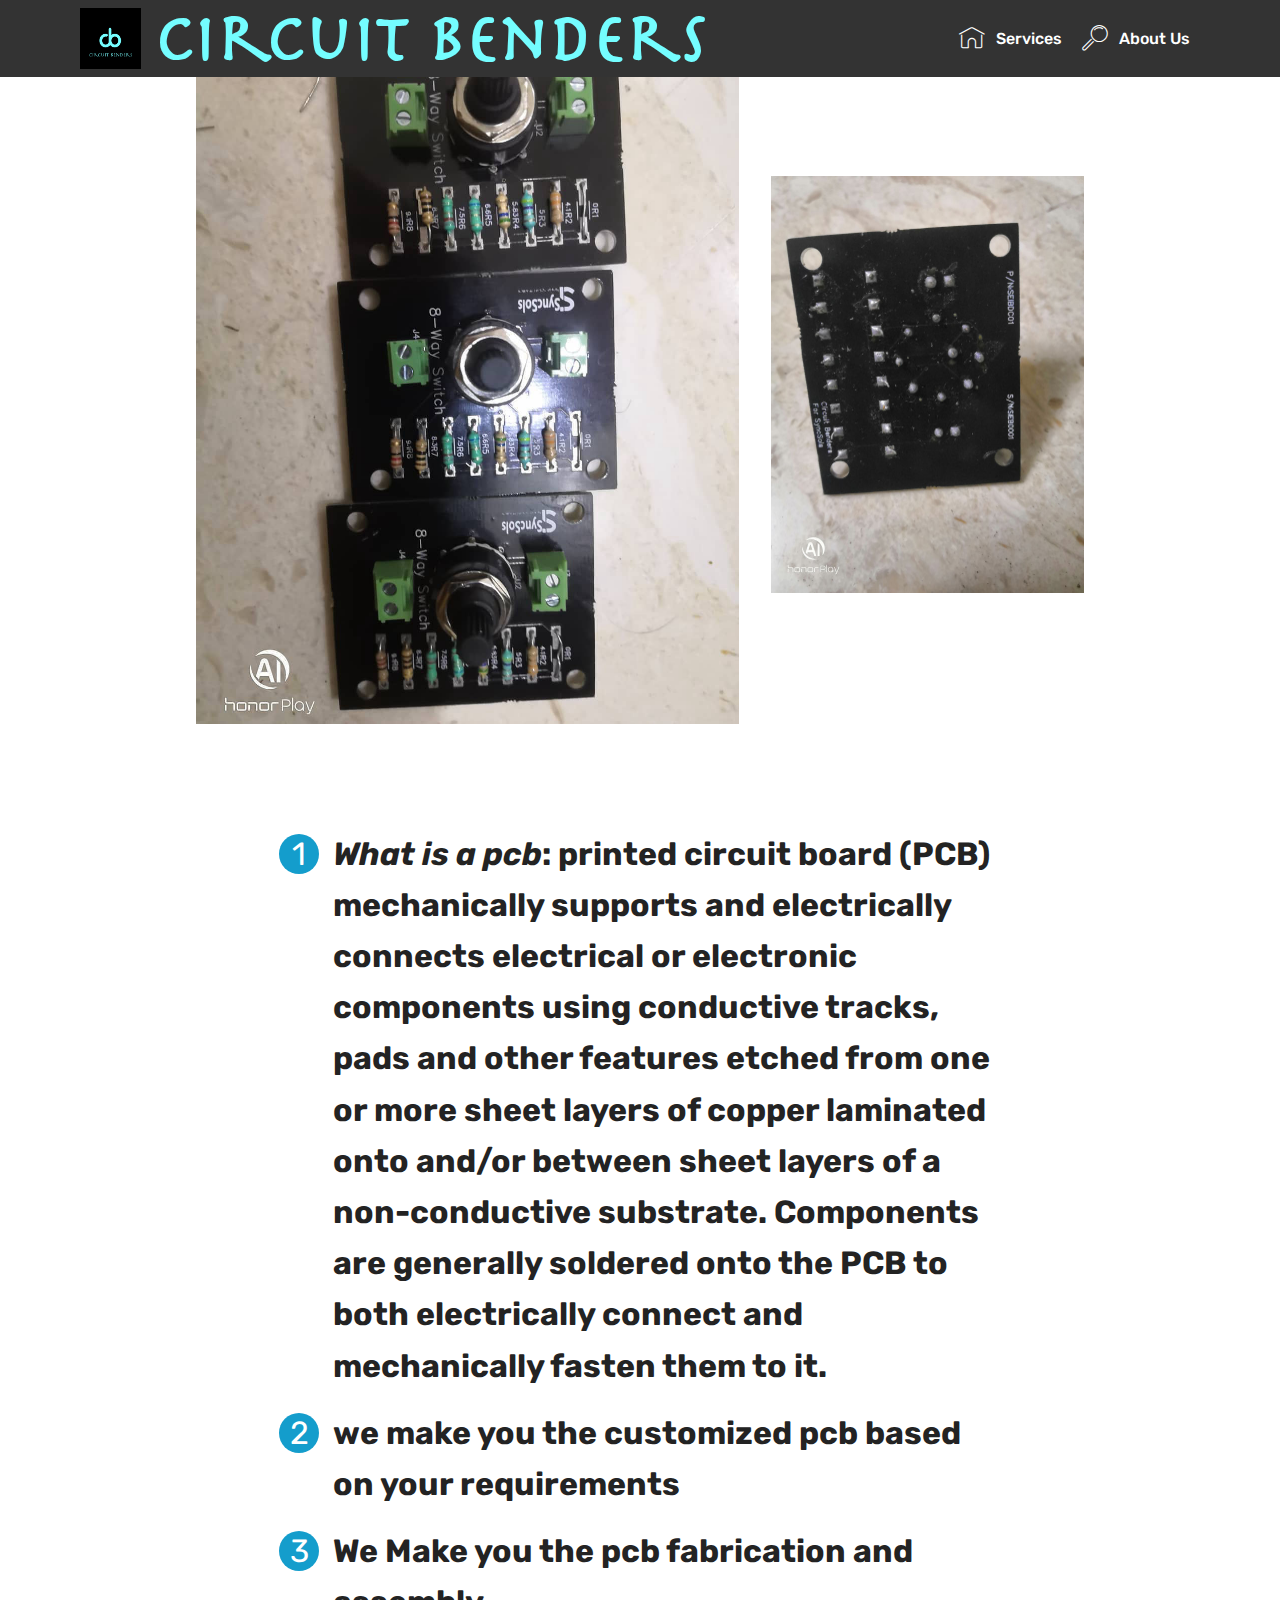
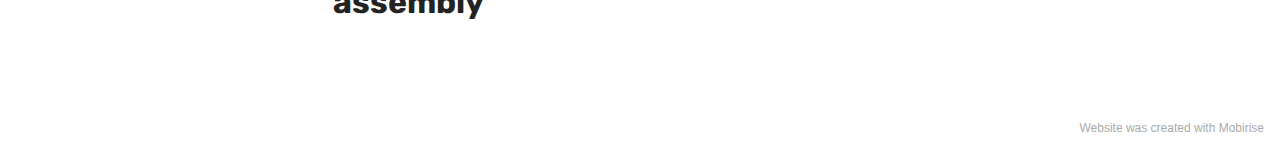
==== Aboutus.html @ 6a7ac751 "Add files via upload" ====
<!DOCTYPE html>
<html  >
<head>
  <!-- Site made with Mobirise Website Builder v5.2.0, https://mobirise.com -->
  <meta charset="UTF-8">
  <meta http-equiv="X-UA-Compatible" content="IE=edge">
  <meta name="generator" content="Mobirise v5.2.0, mobirise.com">
  <meta name="viewport" content="width=device-width, initial-scale=1, minimum-scale=1">
  <link rel="shortcut icon" href="assets/images/logo-121x121.png" type="image/x-icon">
  <meta name="description" content="Web Builder Description">
  
  
  <title>About us</title>
  <link rel="stylesheet" href="assets/web/assets/mobirise-icons/mobirise-icons.css">
  <link rel="stylesheet" href="assets/bootstrap/css/bootstrap.min.css">
  <link rel="stylesheet" href="assets/bootstrap/css/bootstrap-grid.min.css">
  <link rel="stylesheet" href="assets/bootstrap/css/bootstrap-reboot.min.css">
  <link rel="stylesheet" href="assets/tether/tether.min.css">
  <link rel="stylesheet" href="assets/dropdown/css/style.css">
  <link rel="stylesheet" href="assets/theme/css/style.css">
  <link href="assets/fonts/style.css" rel="stylesheet">
  <link rel="preload" as="style" href="assets/mobirise/css/mbr-additional.css"><link rel="stylesheet" href="assets/mobirise/css/mbr-additional.css" type="text/css">
  
  
  
  
</head>
<body>
  
  <section class="menu cid-seYfX4NO5e" once="menu" id="menu1-8">

    

    <nav class="navbar navbar-expand beta-menu navbar-dropdown align-items-center navbar-fixed-top navbar-toggleable-sm">
        <button class="navbar-toggler navbar-toggler-right" type="button" data-toggle="collapse" data-target="#navbarSupportedContent" aria-controls="navbarSupportedContent" aria-expanded="false" aria-label="Toggle navigation">
            <div class="hamburger">
                <span></span>
                <span></span>
                <span></span>
                <span></span>
            </div>
        </button>
        <div class="menu-logo">
            <div class="navbar-brand">
                <span class="navbar-logo">
                    <a href="index.html#top">
                         <img src="assets/images/logo-121x121.png" alt="Mobirise" style="height: 3.8rem;">
                    </a>
                </span>
                <span class="navbar-caption-wrap"><a class="navbar-caption text-primary display-1" href="index.html">Circuit Benders</a></span>
            </div>
        </div>
        <div class="collapse navbar-collapse" id="navbarSupportedContent">
            <ul class="navbar-nav nav-dropdown nav-right" data-app-modern-menu="true"><li class="nav-item">
                    <a class="nav-link link text-white text-primary display-4" href="Service.html#top">
                        <span class="mbri-home mbr-iconfont mbr-iconfont-btn"></span>
                        Services
                    </a>
                </li>
                <li class="nav-item">
                    <a class="nav-link link text-white text-primary display-4" href="Aboutus.html#top">
                        <span class="mbri-search mbr-iconfont mbr-iconfont-btn"></span>
                        About Us
                    </a>
                </li></ul>
            
        </div>
    </nav>
</section>

<section class="cid-sfaHBiYdAJ" id="image4-9">
    <!-- Block parameters controls (Blue "Gear" panel) -->
    
    <!-- End block parameters -->
    <div class="container images-container">
            <div class="media-container-row" style="width: 80%;">
                <div class="img-item item1" style="width: 177%;">
                    <img src="assets/images/whatsapp-image-2020-10-28-at-11.06.08-pm-2-1080x1350.jpg" alt="">
                    
                </div>
                <div class="img-item">
                    <img src="assets/images/whatsapp-image-2020-09-06-at-8.10.45-pm-626x835.jpg" alt="">
                    
                </div>
            </div>
    </div>
</section>

<section class="mbr-section article content11 cid-sfaHD4ucUj" id="content11-a">
     

    <div class="container">
        <div class="media-container-row">
            <div class="mbr-text counter-container col-12 col-md-8 mbr-fonts-style display-7">
                <ol>
                    <li><strong><em>What is a pcb</em>: printed circuit board (PCB) mechanically supports and electrically connects electrical or electronic components using conductive tracks, pads and other features etched from one or more sheet layers of copper laminated onto and/or between sheet layers of a non-conductive substrate. Components are generally soldered onto the PCB to both electrically connect and mechanically fasten them to it.</strong></li>
                    <li><strong>we make you the customized pcb based on your requirements</strong></li>
                    <li><strong>We Make you the pcb fabrication and assembly&nbsp;</strong></li>
                </ol>
            </div>
        </div>
    </div>
</section><section style="background-color: #fff; font-family: -apple-system, BlinkMacSystemFont, 'Segoe UI', 'Roboto', 'Helvetica Neue', Arial, sans-serif; color:#aaa; font-size:12px; padding: 0; align-items: center; display: flex;"><a href="https://mobirise.site/y" style="flex: 1 1; height: 3rem; padding-left: 1rem;"></a><p style="flex: 0 0 auto; margin:0; padding-right:1rem;">Website was <a href="https://mobirise.site/g" style="color:#aaa;">created</a> with Mobirise</p></section><script src="assets/web/assets/jquery/jquery.min.js"></script>  <script src="assets/popper/popper.min.js"></script>  <script src="assets/bootstrap/js/bootstrap.min.js"></script>  <script src="assets/tether/tether.min.js"></script>  <script src="assets/smoothscroll/smooth-scroll.js"></script>  <script src="assets/dropdown/js/nav-dropdown.js"></script>  <script src="assets/dropdown/js/navbar-dropdown.js"></script>  <script src="assets/touchswipe/jquery.touch-swipe.min.js"></script>  <script src="assets/theme/js/script.js"></script>  
  
  
</body>
</html>
---- assets/web/assets/mobirise-icons/mobirise-icons.css ----
@font-face {
  font-family: 'MobiriseIcons';
  src:  url('mobirise-icons.eot?spat4u');
  src:  url('mobirise-icons.eot?spat4u#iefix') format('embedded-opentype'),
    url('mobirise-icons.ttf?spat4u') format('truetype'),
    url('mobirise-icons.woff?spat4u') format('woff'),
    url('mobirise-icons.svg?spat4u#MobiriseIcons') format('svg');
  font-weight: normal;
  font-style: normal;
  font-display: swap;
}

[class^="mbri-"], [class*=" mbri-"] {
  /* use !important to prevent issues with browser extensions that change fonts */
  font-family: MobiriseIcons !important;
  speak: none;
  font-style: normal;
  font-weight: normal;
  font-variant: normal;
  text-transform: none;
  line-height: 1;

  /* Better Font Rendering =========== */
  -webkit-font-smoothing: antialiased;
  -moz-osx-font-smoothing: grayscale;
}

.mbri-add-submenu:before {
  content: "\e900";
}
.mbri-alert:before {
  content: "\e901";
}
.mbri-align-center:before {
  content: "\e902";
}
.mbri-align-justify:before {
  content: "\e903";
}
.mbri-align-left:before {
  content: "\e904";
}
.mbri-align-right:before {
  content: "\e905";
}
.mbri-android:before {
  content: "\e906";
}
.mbri-apple:before {
  content: "\e907";
}
.mbri-arrow-down:before {
  content: "\e908";
}
.mbri-arrow-next:before {
  content: "\e909";
}
.mbri-arrow-prev:before {
  content: "\e90a";
}
.mbri-arrow-up:before {
  content: "\e90b";
}
.mbri-bold:before {
  content: "\e90c";
}
.mbri-bookmark:before {
  content: "\e90d";
}
.mbri-bootstrap:before {
  content: "\e90e";
}
.mbri-briefcase:before {
  content: "\e90f";
}
.mbri-browse:before {
  content: "\e910";
}
.mbri-bulleted-list:before {
  content: "\e911";
}
.mbri-calendar:before {
  content: "\e912";
}
.mbri-camera:before {
  content: "\e913";
}
.mbri-cart-add:before {
  content: "\e914";
}
.mbri-cart-full:before {
  content: "\e915";
}
.mbri-cash:before {
  content: "\e916";
}
.mbri-change-style:before {
  content: "\e917";
}
.mbri-chat:before {
  content: "\e918";
}
.mbri-clock:before {
  content: "\e919";
}
.mbri-close:before {
  content: "\e91a";
}
.mbri-cloud:before {
  content: "\e91b";
}
.mbri-code:before {
  content: "\e91c";
}
.mbri-contact-form:before {
  content: "\e91d";
}
.mbri-credit-card:before {
  content: "\e91e";
}
.mbri-cursor-click:before {
  content: "\e91f";
}
.mbri-cust-feedback:before {
  content: "\e920";
}
.mbri-database:before {
  content: "\e921";
}
.mbri-delivery:before {
  content: "\e922";
}
.mbri-desktop:before {
  content: "\e923";
}
.mbri-devices:before {
  content: "\e924";
}
.mbri-down:before {
  content: "\e925";
}
.mbri-download:before {
  content: "\e989";
}
.mbri-drag-n-drop:before {
  content: "\e927";
}
.mbri-drag-n-drop2:before {
  content: "\e928";
}
.mbri-edit:before {
  content: "\e929";
}
.mbri-edit2:before {
  content: "\e92a";
}
.mbri-error:before {
  content: "\e92b";
}
.mbri-extension:before {
  content: "\e92c";
}
.mbri-features:before {
  content: "\e92d";
}
.mbri-file:before {
  content: "\e92e";
}
.mbri-flag:before {
  content: "\e92f";
}
.mbri-folder:before {
  content: "\e930";
}
.mbri-gift:before {
  content: "\e931";
}
.mbri-github:before {
  content: "\e932";
}
.mbri-globe:before {
  content: "\e933";
}
.mbri-globe-2:before {
  content: "\e934";
}
.mbri-growing-chart:before {
  content: "\e935";
}
.mbri-hearth:before {
  content: "\e936";
}
.mbri-help:before {
  content: "\e937";
}
.mbri-home:before {
  content: "\e938";
}
.mbri-hot-cup:before {
  content: "\e939";
}
.mbri-idea:before {
  content: "\e93a";
}
.mbri-image-gallery:before {
  content: "\e93b";
}
.mbri-image-slider:before {
  content: "\e93c";
}
.mbri-info:before {
  content: "\e93d";
}
.mbri-italic:before {
  content: "\e93e";
}
.mbri-key:before {
  content: "\e93f";
}
.mbri-laptop:before {
  content: "\e940";
}
.mbri-layers:before {
  content: "\e941";
}
.mbri-left-right:before {
  content: "\e942";
}
.mbri-left:before {
  content: "\e943";
}
.mbri-letter:before {
  content: "\e944";
}
.mbri-like:before {
  content: "\e945";
}
.mbri-link:before {
  content: "\e946";
}
.mbri-lock:before {
  content: "\e947";
}
.mbri-login:before {
  content: "\e948";
}
.mbri-logout:before {
  content: "\e949";
}
.mbri-magic-stick:before {
  content: "\e94a";
}
.mbri-map-pin:before {
  content: "\e94b";
}
.mbri-menu:before {
  content: "\e94c";
}
.mbri-mobile:before {
  content: "\e94d";
}
.mbri-mobile2:before {
  content: "\e94e";
}
.mbri-mobirise:before {
  content: "\e94f";
}
.mbri-more-horizontal:before {
  content: "\e950";
}
.mbri-more-vertical:before {
  content: "\e951";
}
.mbri-music:before {
  content: "\e952";
}
.mbri-new-file:before {
  content: "\e953";
}
.mbri-numbered-list:before {
  content: "\e954";
}
.mbri-opened-folder:before {
  content: "\e955";
}
.mbri-pages:before {
  content: "\e956";
}
.mbri-paper-plane:before {
  content: "\e957";
}
.mbri-paperclip:before {
  content: "\e958";
}
.mbri-photo:before {
  content: "\e959";
}
.mbri-photos:before {
  content: "\e95a";
}
.mbri-pin:before {
  content: "\e95b";
}
.mbri-play:before {
  content: "\e95c";
}
.mbri-plus:before {
  content: "\e95d";
}
.mbri-preview:before {
  content: "\e95e";
}
.mbri-print:before {
  content: "\e95f";
}
.mbri-protect:before {
  content: "\e960";
}
.mbri-question:before {
  content: "\e961";
}
.mbri-quote-left:before {
  content: "\e962";
}
.mbri-quote-right:before {
  content: "\e963";
}
.mbri-refresh:before {
  content: "\e964";
}
.mbri-responsive:before {
  content: "\e965";
}
.mbri-right:before {
  content: "\e966";
}
.mbri-rocket:before {
  content: "\e967";
}
.mbri-sad-face:before {
  content: "\e968";
}
.mbri-sale:before {
  content: "\e969";
}
.mbri-save:before {
  content: "\e96a";
}
.mbri-search:before {
  content: "\e96b";
}
.mbri-setting:before {
  content: "\e96c";
}
.mbri-setting2:before {
  content: "\e96d";
}
.mbri-setting3:before {
  content: "\e96e";
}
.mbri-share:before {
  content: "\e96f";
}
.mbri-shopping-bag:before {
  content: "\e970";
}
.mbri-shopping-basket:before {
  content: "\e971";
}
.mbri-shopping-cart:before {
  content: "\e972";
}
.mbri-sites:before {
  content: "\e973";
}
.mbri-smile-face:before {
  content: "\e974";
}
.mbri-speed:before {
  content: "\e975";
}
.mbri-star:before {
  content: "\e976";
}
.mbri-success:before {
  content: "\e977";
}
.mbri-sun:before {
  content: "\e978";
}
.mbri-sun2:before {
  content: "\e979";
}
.mbri-tablet:before {
  content: "\e97a";
}
.mbri-tablet-vertical:before {
  content: "\e97b";
}
.mbri-target:before {
  content: "\e97c";
}
.mbri-timer:before {
  content: "\e97d";
}
.mbri-to-ftp:before {
  content: "\e97e";
}
.mbri-to-local-drive:before {
  content: "\e97f";
}
.mbri-touch-swipe:before {
  content: "\e980";
}
.mbri-touch:before {
  content: "\e981";
}
.mbri-trash:before {
  content: "\e982";
}
.mbri-underline:before {
  content: "\e983";
}
.mbri-unlink:before {
  content: "\e984";
}
.mbri-unlock:before {
  content: "\e985";
}
.mbri-up-down:before {
  content: "\e986";
}
.mbri-up:before {
  content: "\e987";
}
.mbri-update:before {
  content: "\e988";
}
.mbri-upload:before {
 content: "\e926"; 
}
.mbri-user:before {
  content: "\e98a";
}
.mbri-user2:before {
  content: "\e98b";
}
.mbri-users:before {
  content: "\e98c";
}
.mbri-video:before {
  content: "\e98d";
}
.mbri-video-play:before {
  content: "\e98e";
}
.mbri-watch:before {
  content: "\e98f";
}
.mbri-website-theme:before {
  content: "\e990";
}
.mbri-wifi:before {
  content: "\e991";
}
.mbri-windows:before {
  content: "\e992";
}
.mbri-zoom-out:before {
  content: "\e993";
}
.mbri-redo:before {
  content: "\e994";
}
.mbri-undo:before {
  content: "\e995";
}
---- assets/dropdown/css/style.css ----
.navbar-dropdown {
  left: 0;
  padding: 0;
  position: absolute;
  right: 0;
  top: 0;
  transition: all 0.45s ease;
  z-index: 1030;
  background: #282828; }
  .navbar-dropdown .navbar-logo {
    margin-right: 0.8rem;
    transition: margin 0.3s ease-in-out;
    vertical-align: middle; }
    .navbar-dropdown .navbar-logo img {
      height: 3.125rem;
      transition: all 0.3s ease-in-out; }
    .navbar-dropdown .navbar-logo.mbr-iconfont {
      font-size: 3.125rem;
      line-height: 3.125rem; }
  .navbar-dropdown .navbar-caption {
    font-weight: 700;
    white-space: normal;
    vertical-align: -4px;
    line-height: 3.125rem !important; }
    .navbar-dropdown .navbar-caption, .navbar-dropdown .navbar-caption:hover {
      color: inherit;
      text-decoration: none; }
  .navbar-dropdown .mbr-iconfont + .navbar-caption {
    vertical-align: -1px; }
  .navbar-dropdown.navbar-fixed-top {
    position: fixed; }
  .navbar-dropdown .navbar-brand span {
    vertical-align: -4px; }
  .navbar-dropdown.bg-color.transparent {
    background: none; }
  .navbar-dropdown.navbar-short .navbar-brand {
    padding: 0.625rem 0; }
    .navbar-dropdown.navbar-short .navbar-brand span {
      vertical-align: -1px; }
  .navbar-dropdown.navbar-short .navbar-caption {
    line-height: 2.375rem !important;
    vertical-align: -2px; }
  .navbar-dropdown.navbar-short .navbar-logo {
    margin-right: 0.5rem; }
    .navbar-dropdown.navbar-short .navbar-logo img {
      height: 2.375rem; }
    .navbar-dropdown.navbar-short .navbar-logo.mbr-iconfont {
      font-size: 2.375rem;
      line-height: 2.375rem; }
  .navbar-dropdown.navbar-short .mbr-table-cell {
    height: 3.625rem; }
  .navbar-dropdown .navbar-close {
    left: 0.6875rem;
    position: fixed;
    top: 0.75rem;
    z-index: 1000; }
  .navbar-dropdown .hamburger-icon {
    content: "";
    display: inline-block;
    vertical-align: middle;
    width: 16px;
    -webkit-box-shadow: 0 -6px 0 1px #282828,0 0 0 1px #282828,0 6px 0 1px #282828;
    -moz-box-shadow: 0 -6px 0 1px #282828,0 0 0 1px #282828,0 6px 0 1px #282828;
    box-shadow: 0 -6px 0 1px #282828,0 0 0 1px #282828,0 6px 0 1px #282828; }

.dropdown-menu .dropdown-toggle[data-toggle="dropdown-submenu"]::after {
  border-bottom: 0.35em solid transparent;
  border-left: 0.35em solid;
  border-right: 0;
  border-top: 0.35em solid transparent;
  margin-left: 0.3rem; }

.dropdown-menu .dropdown-item:focus {
  outline: 0; }

.nav-dropdown {
  font-size: 0.75rem;
  font-weight: 500;
  height: auto !important; }
  .nav-dropdown .nav-btn {
    padding-left: 1rem; }
  .nav-dropdown .link {
    margin: .667em 1.667em;
    font-weight: 500;
    padding: 0;
    transition: color .2s ease-in-out; }
    .nav-dropdown .link.dropdown-toggle {
      margin-right: 2.583em; }
      .nav-dropdown .link.dropdown-toggle::after {
        margin-left: .25rem;
        border-top: 0.35em solid;
        border-right: 0.35em solid transparent;
        border-left: 0.35em solid transparent;
        border-bottom: 0; }
      .nav-dropdown .link.dropdown-toggle[aria-expanded="true"] {
        margin: 0;
        padding: 0.667em 3.263em  0.667em 1.667em; }
  .nav-dropdown .link::after,
  .nav-dropdown .dropdown-item::after {
    color: inherit; }
  .nav-dropdown .btn {
    font-size: 0.75rem;
    font-weight: 700;
    letter-spacing: 0;
    margin-bottom: 0;
    padding-left: 1.25rem;
    padding-right: 1.25rem; }
  .nav-dropdown .dropdown-menu {
    border-radius: 0;
    border: 0;
    left: 0;
    margin: 0;
    padding-bottom: 1.25rem;
    padding-top: 1.25rem;
    position: relative; }
  .nav-dropdown .dropdown-submenu {
    margin-left: 0.125rem;
    top: 0; }
  .nav-dropdown .dropdown-item {
    font-weight: 500;
    line-height: 2;
    padding: 0.3846em 4.615em 0.3846em 1.5385em;
    position: relative;
    transition: color .2s ease-in-out, background-color .2s ease-in-out; }
    .nav-dropdown .dropdown-item::after {
      margin-top: -0.3077em;
      position: absolute;
      right: 1.1538em;
      top: 50%; }
    .nav-dropdown .dropdown-item:focus, .nav-dropdown .dropdown-item:hover {
      background: none; }

@media (max-width: 767px) {
  .nav-dropdown.navbar-toggleable-sm {
    bottom: 0;
    display: none;
    left: 0;
    overflow-x: hidden;
    position: fixed;
    top: 0;
    transform: translateX(-100%);
    -ms-transform: translateX(-100%);
    -webkit-transform: translateX(-100%);
    width: 18.75rem;
    z-index: 999; } }
.nav-dropdown.navbar-toggleable-xl {
  bottom: 0;
  display: none;
  left: 0;
  overflow-x: hidden;
  position: fixed;
  top: 0;
  transform: translateX(-100%);
  -ms-transform: translateX(-100%);
  -webkit-transform: translateX(-100%);
  width: 18.75rem;
  z-index: 999; }

.nav-dropdown-sm {
  display: block !important;
  overflow-x: hidden;
  overflow: auto;
  padding-top: 3.875rem; }
  .nav-dropdown-sm::after {
    content: "";
    display: block;
    height: 3rem;
    width: 100%; }
  .nav-dropdown-sm.collapse.in ~ .navbar-close {
    display: block !important; }
  .nav-dropdown-sm.collapsing, .nav-dropdown-sm.collapse.in {
    transform: translateX(0);
    -ms-transform: translateX(0);
    -webkit-transform: translateX(0);
    transition: all 0.25s ease-out;
    -webkit-transition: all 0.25s ease-out;
    background: #282828; }
  .nav-dropdown-sm.collapsing[aria-expanded="false"] {
    transform: translateX(-100%);
    -ms-transform: translateX(-100%);
    -webkit-transform: translateX(-100%); }
  .nav-dropdown-sm .nav-item {
    display: block;
    margin-left: 0 !important;
    padding-left: 0; }
  .nav-dropdown-sm .link,
  .nav-dropdown-sm .dropdown-item {
    border-top: 1px dotted rgba(255, 255, 255, 0.1);
    font-size: 0.8125rem;
    line-height: 1.6;
    margin: 0 !important;
    padding: 0.875rem 2.4rem 0.875rem 1.5625rem !important;
    position: relative;
    white-space: normal; }
    .nav-dropdown-sm .link:focus, .nav-dropdown-sm .link:hover,
    .nav-dropdown-sm .dropdown-item:focus,
    .nav-dropdown-sm .dropdown-item:hover {
      background: rgba(0, 0, 0, 0.2) !important;
      color: #c0a375; }
  .nav-dropdown-sm .nav-btn {
    position: relative;
    padding: 1.5625rem 1.5625rem 0 1.5625rem; }
    .nav-dropdown-sm .nav-btn::before {
      border-top: 1px dotted rgba(255, 255, 255, 0.1);
      content: "";
      left: 0;
      position: absolute;
      top: 0;
      width: 100%; }
    .nav-dropdown-sm .nav-btn + .nav-btn {
      padding-top: 0.625rem; }
      .nav-dropdown-sm .nav-btn + .nav-btn::before {
        display: none; }
  .nav-dropdown-sm .btn {
    padding: 0.625rem 0; }
  .nav-dropdown-sm .dropdown-toggle[data-toggle="dropdown-submenu"]::after {
    margin-left: .25rem;
    border-top: 0.35em solid;
    border-right: 0.35em solid transparent;
    border-left: 0.35em solid transparent;
    border-bottom: 0; }
  .nav-dropdown-sm .dropdown-toggle[data-toggle="dropdown-submenu"][aria-expanded="true"]::after {
    border-top: 0;
    border-right: 0.35em solid transparent;
    border-left: 0.35em solid transparent;
    border-bottom: 0.35em solid; }
  .nav-dropdown-sm .dropdown-menu {
    margin: 0;
    padding: 0;
    position: relative;
    top: 0;
    left: 0;
    width: 100%;
    border: 0;
    float: none;
    border-radius: 0;
    background: none; }
  .nav-dropdown-sm .dropdown-submenu {
    left: 100%;
    margin-left: 0.125rem;
    margin-top: -1.25rem;
    top: 0; }

.navbar-toggleable-sm .nav-dropdown .dropdown-menu {
  position: absolute; }

.navbar-toggleable-sm .nav-dropdown .dropdown-submenu {
  left: 100%;
  margin-left: 0.125rem;
  margin-top: -1.25rem;
  top: 0; }

.navbar-toggleable-sm.opened .nav-dropdown .dropdown-menu {
  position: relative; }

.navbar-toggleable-sm.opened .nav-dropdown .dropdown-submenu {
  left: 0;
  margin-left: 00rem;
  margin-top: 0rem;
  top: 0; }

.is-builder .nav-dropdown.collapsing {
  transition: none !important; }

/*# sourceMappingURL=style.css.map */
---- assets/theme/css/style.css ----
/*!
 * Mobirise v4 theme (https://mobirise.com/)
 * Copyright 2017 Mobirise
 */
section {
  background-color: #eeeeee;
}

.form-control:focus {
  box-shadow: none;
}

:focus {
  outline: none;
}

body {
  font-style: normal;
  line-height: 1.5;
}

section,
.container,
.container-fluid {
  position: relative;
  word-wrap: break-word;
}

a.mbr-iconfont:hover {
  text-decoration: none;
}

.article .lead p,
.article .lead ul,
.article .lead ol,
.article .lead pre,
.article .lead blockquote {
  margin-bottom: 0;
}

ul,
ol,
pre,
blockquote {
  margin-bottom: 2.3125rem;
}

pre {
  background: #f4f4f4;
  padding: 10px 24px;
  white-space: pre-wrap;
}

.inactive {
  -webkit-user-select: none;
  -moz-user-select: none;
  -ms-user-select: none;
  user-select: none;
  pointer-events: none;
  -webkit-user-drag: none;
  user-drag: none;
}

.mbr-section__comments .row {
  justify-content: center;
  -webkit-justify-content: center;
}

a {
  font-style: normal;
  font-weight: 400;
  cursor: pointer;
}

a, a:hover {
  text-decoration: none;
}

figure {
  margin-bottom: 0;
}

body {
  color: #232323;
}

h1,
h2,
h3,
h4,
h5,
h6,
.h1,
.h2,
.h3,
.h4,
.h5,
.h6,
.display-1,
.display-2,
.display-3,
.display-4 {
  line-height: 1;
  word-break: break-word;
  word-wrap: break-word;
}

.mbr-section-title {
  font-style: normal;
  line-height: 1.2;
}

.mbr-section-subtitle {
  line-height: 1.3;
}

.mbr-text {
  font-style: normal;
  line-height: 1.6;
}

b,
strong {
  font-weight: bold;
}

blockquote {
  padding: 10px 0 10px 20px;
  position: relative;
  border-left: 2px solid;
  border-color: #ff3366;
}

input:-webkit-autofill, input:-webkit-autofill:hover, input:-webkit-autofill:focus, input:-webkit-autofill:active {
  transition-delay: 9999s;
  transition-property: background-color, color;
}

textarea[type='hidden'] {
  display: none;
}

body {
  position: relative;
}

section {
  background-position: 50% 50%;
  background-repeat: no-repeat;
  background-size: cover;
}

section .mbr-background-video,
section .mbr-background-video-preview {
  position: absolute;
  bottom: 0;
  left: 0;
  right: 0;
  top: 0;
}

.hidden {
  visibility: hidden;
}

.mbr-z-index20 {
  z-index: 20;
}

/*! Base colors */
.mbr-white {
  color: #ffffff;
}

.mbr-black {
  color: #000000;
}

.mbr-bg-white {
  background-color: #ffffff;
}

.mbr-bg-black {
  background-color: #000000;
}

/*! Text-aligns */
.align-left {
  text-align: left;
}

.align-center {
  text-align: center;
}

.align-right {
  text-align: right;
}

@media (max-width: 767px) {
  .align-left,
  .align-center,
  .align-right,
  .mbr-section-btn,
  .mbr-section-title {
    text-align: center;
  }
}

/*! Font-weight  */
.mbr-light {
  font-weight: 300;
}

.mbr-regular {
  font-weight: 400;
}

.mbr-semibold {
  font-weight: 500;
}

.mbr-bold {
  font-weight: 700;
}

/*! Media  */
.media-size-item {
  -moz-flex: 1 1 auto;
  -o-flex: 1 1 auto;
  flex: 1 1 auto;
}

.media-content {
  flex-basis: 100%;
}

.media-container-row {
  display: flex;
  flex-direction: row;
  flex-wrap: wrap;
  justify-content: center;
  align-content: center;
  align-items: start;
}

.media-container-row .media-size-item {
  width: 400px;
}

.media-container-column {
  display: flex;
  flex-direction: column;
  flex-wrap: wrap;
  justify-content: center;
  align-content: center;
  align-items: stretch;
}

.media-container-column > * {
  width: 100%;
}

@media (min-width: 992px) {
  .media-container-row {
    flex-wrap: nowrap;
  }
}

figure {
  overflow: hidden;
}

figure[mbr-media-size] {
  transition: width 0.1s;
}

.mbr-figure img,
.mbr-figure iframe {
  display: block;
  width: 100%;
}

.card {
  background-color: transparent;
  border: none;
}

.card-box {
  width: 100%;
}

.card-img {
  text-align: center;
  flex-shrink: 0;
  -webkit-flex-shrink: 0;
}

.media {
  max-width: 100%;
  margin: 0 auto;
}

.mbr-figure {
  -ms-grid-row-align: center;
  align-self: center;
}

.media-container > div {
  max-width: 100%;
}

.mbr-figure img,
.card-img img {
  width: 100%;
}

@media (max-width: 991px) {
  .media-size-item {
    width: auto !important;
  }
  .media {
    width: auto;
  }
  .mbr-figure {
    width: 100% !important;
  }
}

/*! Buttons */
.btn {
  font-weight: 500;
  border-width: 2px;
  font-style: normal;
  letter-spacing: 1px;
  margin: .4rem .8rem;
  white-space: normal;
  transition: all .3s ease-in-out;
  display: inline-flex;
  align-items: center;
  justify-content: center;
  word-break: break-word;
  -webkit-align-items: center;
  -webkit-justify-content: center;
  display: -webkit-inline-flex;
}

.btn-sm {
  font-weight: 500;
  letter-spacing: 1px;
  transition: all .3s ease-in-out;
}

.btn-md {
  font-weight: 500;
  letter-spacing: 1px;
  margin: .4rem .8rem !important;
  transition: all .3s ease-in-out;
}

.btn-lg {
  font-weight: 500;
  letter-spacing: 1px;
  margin: .4rem .8rem !important;
  transition: all .3s ease-in-out;
}

.mbr-section-btn {
  margin-left: -0.25rem;
  margin-right: -0.25rem;
  font-size: 0;
}

nav .mbr-section-btn {
  margin-left: 0rem;
  margin-right: 0rem;
}

.btn-form {
  border-radius: 0;
}

.btn-form:hover {
  cursor: pointer;
}

/*! Btn icon margin */
.btn .mbr-iconfont,
.btn.btn-sm .mbr-iconfont {
  cursor: pointer;
  margin-right: 0.5rem;
}

.btn.btn-md .mbr-iconfont,
.btn.btn-md .mbr-iconfont {
  margin-right: 0.8rem;
}

.mbr-regular {
  font-weight: 400;
}

.mbr-semibold {
  font-weight: 500;
}

.mbr-bold {
  font-weight: 700;
}

[type='submit'] {
  -webkit-appearance: none;
}

/*! Full-screen */
.mbr-fullscreen .mbr-overlay {
  min-height: 100vh;
}

.mbr-fullscreen {
  display: flex;
  display: -moz-flex;
  display: -ms-flex;
  display: -o-flex;
  align-items: center;
  -webkit-align-items: center;
  min-height: 100vh;
  padding-top: 3rem;
  padding-bottom: 3rem;
}

/*! Map */
.map {
  height: 25rem;
  position: relative;
}

.map iframe {
  width: 100%;
  height: 100%;
}

.mbr-overlay {
  background-color: #000;
  bottom: 0;
  left: 0;
  opacity: .5;
  position: absolute;
  right: 0;
  top: 0;
  z-index: 0;
  pointer-events: none;
}

/* Form */
blockquote {
  font-style: italic;
  padding: 10px 0 10px 20px;
  font-size: 1.09rem;
  position: relative;
  border-width: 3px;
}

.form-control {
  background-color: #f5f5f5;
  box-shadow: none;
  color: #565656;
  line-height: 1.43;
  min-height: 3.5em;
  padding: 1.07em .5em;
}

.form-control, .form-control:focus {
  border: 1px solid #e8e8e8;
}

.form-active .form-control:invalid {
  border-color: red;
}

.form-control-label {
  position: relative;
  cursor: pointer;
  margin-bottom: .357em;
  padding: 0;
}

.alert {
  color: #ffffff;
  border-radius: 0;
  border: 0;
  font-size: .875rem;
  line-height: 1.5;
  margin-bottom: 1.875rem;
  padding: 1.25rem;
  position: relative;
}

.alert.alert-form::after {
  background-color: inherit;
  bottom: -7px;
  content: "";
  display: block;
  height: 14px;
  left: 50%;
  margin-left: -7px;
  position: absolute;
  transform: rotate(45deg);
  width: 14px;
  -webkit-transform: rotate(45deg);
}

.form-asterisk {
  font-family: initial;
  position: absolute;
  top: -2px;
  font-weight: normal;
}

/*! Scroll to top arrow */
#scrollToTop a i:before {
  content: '';
  position: absolute;
  height: 40%;
  top: 25%;
  background: #fff;
  width: 2px;
  left: calc(50% - 1px);
}

#scrollToTop a i:after {
  content: '';
  position: absolute;
  display: block;
  border-top: 2px solid #fff;
  border-right: 2px solid #fff;
  width: 40%;
  height: 40%;
  left: 30%;
  bottom: 30%;
  transform: rotate(135deg);
  -webkit-transform: rotate(135deg);
}

.mbr-arrow-up {
  bottom: 25px;
  right: 90px;
  position: fixed;
  text-align: right;
  z-index: 5000;
  color: #ffffff;
  font-size: 32px;
  transform: rotate(180deg);
  -webkit-transform: rotate(180deg);
}

.mbr-arrow-up a {
  background: rgba(0, 0, 0, 0.2);
  border-radius: 3px;
  color: #fff;
  display: inline-block;
  height: 60px;
  width: 60px;
  outline-style: none !important;
  position: relative;
  text-decoration: none;
  transition: all 0.3s ease-in-out;
  cursor: pointer;
  text-align: center;
}

.mbr-arrow-up a:hover {
  background-color: rgba(0, 0, 0, 0.4);
}

.mbr-arrow-up a i {
  line-height: 60px;
}

.mbr-arrow-up-icon {
  display: block;
  color: #fff;
}

.mbr-arrow-up-icon::before {
  content: '\203a';
  display: inline-block;
  font-family: serif;
  font-size: 32px;
  line-height: 1;
  font-style: normal;
  position: relative;
  top: 6px;
  left: -4px;
  -webkit-transform: rotate(-90deg);
  transform: rotate(-90deg);
}

/*! Arrow Down */
.mbr-arrow {
  position: absolute;
  bottom: 45px;
  left: 50%;
  width: 60px;
  height: 60px;
  cursor: pointer;
  background-color: rgba(80, 80, 80, 0.5);
  border-radius: 50%;
  -webkit-transform: translateX(-50%);
  transform: translateX(-50%);
}

.mbr-arrow > a {
  display: inline-block;
  text-decoration: none;
  outline-style: none;
  -webkit-animation: arrowdown 1.7s ease-in-out infinite;
  animation: arrowdown 1.7s ease-in-out infinite;
}

.mbr-arrow > a > i {
  position: absolute;
  top: -2px;
  left: 15px;
  font-size: 2rem;
}

@keyframes arrowdown {
  0% {
    transform: translateY(0px);
    -webkit-transform: translateY(0px);
  }
  50% {
    transform: translateY(-5px);
    -webkit-transform: translateY(-5px);
  }
  100% {
    transform: translateY(0px);
    -webkit-transform: translateY(0px);
  }
}

@-webkit-keyframes arrowdown {
  0% {
    transform: translateY(0px);
    -webkit-transform: translateY(0px);
  }
  50% {
    transform: translateY(-5px);
    -webkit-transform: translateY(-5px);
  }
  100% {
    transform: translateY(0px);
    -webkit-transform: translateY(0px);
  }
}

@media (max-width: 500px) {
  .mbr-arrow-up {
    left: 50%;
    right: auto;
    transform: translateX(-50%) rotate(180deg);
    -webkit-transform: translateX(-50%) rotate(180deg);
  }
}

/*Gradients animation*/
@keyframes gradient-animation {
  from {
    background-position: 0% 100%;
    -webkit-animation-timing-function: ease-in-out;
            animation-timing-function: ease-in-out;
  }
  to {
    background-position: 100% 0%;
    -webkit-animation-timing-function: ease-in-out;
            animation-timing-function: ease-in-out;
  }
}

@-webkit-keyframes gradient-animation {
  from {
    background-position: 0% 100%;
    -webkit-animation-timing-function: ease-in-out;
            animation-timing-function: ease-in-out;
  }
  to {
    background-position: 100% 0%;
    -webkit-animation-timing-function: ease-in-out;
            animation-timing-function: ease-in-out;
  }
}

.bg-gradient {
  background-size: 200% 200%;
  animation: gradient-animation 5s infinite alternate;
  -webkit-animation: gradient-animation 5s infinite alternate;
}

.menu .navbar-brand {
  display: -webkit-flex;
}

.menu .navbar-brand span {
  display: flex;
  display: -webkit-flex;
}

.menu .navbar-brand .navbar-caption-wrap {
  display: -webkit-flex;
}

.menu .navbar-brand .navbar-logo img {
  display: -webkit-flex;
}

@media (min-width: 768px) and (max-width: 1023px) {
  .menu .navbar-toggleable-sm .navbar-nav {
    display: -ms-flexbox;
  }
}

@media (max-width: 1023px) {
  .menu .navbar-collapse {
    max-height: 93.5vh;
  }
  .menu .navbar-collapse.show {
    overflow: auto;
  }
}

@media (min-width: 1024px) {
  .menu .navbar-nav.nav-dropdown {
    display: -webkit-flex;
  }
  .menu .navbar-toggleable-sm .navbar-collapse {
    display: -webkit-flex !important;
  }
  .menu .collapsed .navbar-collapse {
    max-height: 93.5vh;
  }
  .menu .collapsed .navbar-collapse.show {
    overflow: auto;
  }
}

@media (max-width: 767px) {
  .menu .navbar-collapse {
    max-height: 80vh;
  }
}

/* Others*/
.note-check a[data-value=Rubik] {
  font-style: normal;
}

.mbr-arrow a {
  color: #ffffff;
}

@media (max-width: 767px) {
  .mbr-arrow {
    display: none;
  }
}

.navbar {
  display: -webkit-flex;
  -webkit-flex-wrap: wrap;
  -webkit-align-items: center;
  -webkit-justify-content: space-between;
}

.navbar-collapse {
  -webkit-flex-basis: 100%;
  -webkit-flex-grow: 1;
  -webkit-align-items: center;
}

.nav-dropdown .link {
  padding: 0.667em 1.667em !important;
  margin: 0 !important;
}

.nav {
  display: -webkit-flex;
  -webkit-flex-wrap: wrap;
}

.row {
  display: -webkit-flex;
  -webkit-flex-wrap: wrap;
}

.justify-content-center {
  -webkit-justify-content: center;
}

.form-inline {
  display: -webkit-flex;
  -webkit-align-items: center;
}

.card-wrapper {
  -webkit-flex: 1;
}

.carousel-control {
  z-index: 10;
  display: -webkit-flex;
  -webkit-align-items: center;
  -webkit-justify-content: center;
}

.carousel-controls {
  display: -webkit-flex;
}

.media {
  display: -webkit-flex;
}

.form-group:focus {
  outline: none;
}

.jq-selectbox__select {
  padding: 1.07em 0.5em;
  position: absolute;
  top: 0;
  left: 0;
  width: 100%;
}

.jq-selectbox__dropdown {
  position: absolute;
  top: 100%;
  left: 0 !important;
  width: 100% !important;
}

.jq-selectbox__trigger-arrow {
  -webkit-transform: translateY(-50%);
          transform: translateY(-50%);
}

.jq-selectbox li {
  padding: 1.07em 0.5em;
}

input[type='range'] {
  padding-left: 0 !important;
  padding-right: 0 !important;
}

.modal-dialog,
.modal-content {
  height: 100%;
}

.modal-dialog .carousel-inner {
  height: calc(100vh - 1.75rem);
}

@media (max-width: 575px) {
  .modal-dialog .carousel-inner {
    height: calc(100vh - 1rem);
  }
}

.carousel-item {
  text-align: center;
}

.carousel-item img {
  margin: auto;
}

.navbar-toggler {
  align-self: flex-start;
  padding: 0.25rem 0.75rem;
  font-size: 1.25rem;
  line-height: 1;
  background: transparent;
  border: 1px solid transparent;
  border-radius: 0.25rem;
}

.navbar-toggler:focus,
.navbar-toggler:hover {
  text-decoration: none;
}

.navbar-toggler-icon {
  display: inline-block;
  width: 1.5em;
  height: 1.5em;
  vertical-align: middle;
  content: '';
  background: no-repeat center center;
  background-size: 100% 100%;
}

.navbar-toggler-left {
  position: absolute;
  left: 1rem;
}

.navbar-toggler-right {
  position: absolute;
  right: 1rem;
}

@media (max-width: 575px) {
  .navbar-toggleable .navbar-nav .dropdown-menu {
    position: static;
    float: none;
  }
  .navbar-toggleable > .container {
    padding-right: 0;
    padding-left: 0;
  }
}

@media (min-width: 576px) {
  .navbar-toggleable {
    flex-direction: row;
    flex-wrap: nowrap;
    align-items: center;
  }
  .navbar-toggleable .navbar-nav {
    flex-direction: row;
  }
  .navbar-toggleable .navbar-nav .nav-link {
    padding-right: 0.5rem;
    padding-left: 0.5rem;
  }
  .navbar-toggleable > .container {
    display: flex;
    flex-wrap: nowrap;
    align-items: center;
  }
  .navbar-toggleable .navbar-collapse {
    display: flex !important;
    width: 100%;
  }
  .navbar-toggleable .navbar-toggler {
    display: none;
  }
}

@media (max-width: 767px) {
  .navbar-toggleable-sm .navbar-nav .dropdown-menu {
    position: static;
    float: none;
  }
  .navbar-toggleable-sm > .container {
    padding-right: 0;
    padding-left: 0;
  }
}

@media (min-width: 768px) {
  .navbar-toggleable-sm {
    flex-direction: row;
    flex-wrap: nowrap;
    align-items: center;
  }
  .navbar-toggleable-sm .navbar-nav {
    flex-direction: row;
  }
  .navbar-toggleable-sm .navbar-nav .nav-link {
    padding-right: 0.5rem;
    padding-left: 0.5rem;
  }
  .navbar-toggleable-sm > .container {
    display: flex;
    flex-wrap: nowrap;
    align-items: center;
  }
  .navbar-toggleable-sm .navbar-collapse {
    display: none;
    width: 100%;
  }
  .navbar-toggleable-sm .navbar-toggler {
    display: none;
  }
}

@media (max-width: 1023px) {
  .navbar-toggleable-md .navbar-nav .dropdown-menu {
    position: static;
    float: none;
  }
  .navbar-toggleable-md > .container {
    padding-right: 0;
    padding-left: 0;
  }
}

@media (min-width: 1024px) {
  .navbar-toggleable-md {
    flex-direction: row;
    flex-wrap: nowrap;
    align-items: center;
  }
  .navbar-toggleable-md .navbar-nav {
    flex-direction: row;
  }
  .navbar-toggleable-md .navbar-nav .nav-link {
    padding-right: 0.5rem;
    padding-left: 0.5rem;
  }
  .navbar-toggleable-md > .container {
    display: flex;
    flex-wrap: nowrap;
    align-items: center;
  }
  .navbar-toggleable-md .navbar-collapse {
    display: flex !important;
    width: 100%;
  }
  .navbar-toggleable-md .navbar-toggler {
    display: none;
  }
}

@media (max-width: 1199px) {
  .navbar-toggleable-lg .navbar-nav .dropdown-menu {
    position: static;
    float: none;
  }
  .navbar-toggleable-lg > .container {
    padding-right: 0;
    padding-left: 0;
  }
}

@media (min-width: 1200px) {
  .navbar-toggleable-lg {
    flex-direction: row;
    flex-wrap: nowrap;
    align-items: center;
  }
  .navbar-toggleable-lg .navbar-nav {
    flex-direction: row;
  }
  .navbar-toggleable-lg .navbar-nav .nav-link {
    padding-right: 0.5rem;
    padding-left: 0.5rem;
  }
  .navbar-toggleable-lg > .container {
    display: flex;
    flex-wrap: nowrap;
    align-items: center;
  }
  .navbar-toggleable-lg .navbar-collapse {
    display: flex !important;
    width: 100%;
  }
  .navbar-toggleable-lg .navbar-toggler {
    display: none;
  }
}

.navbar-toggleable-xl {
  flex-direction: row;
  flex-wrap: nowrap;
  align-items: center;
}

.navbar-toggleable-xl .navbar-nav .dropdown-menu {
  position: static;
  float: none;
}

.navbar-toggleable-xl > .container {
  padding-right: 0;
  padding-left: 0;
}

.navbar-toggleable-xl .navbar-nav {
  flex-direction: row;
}

.navbar-toggleable-xl .navbar-nav .nav-link {
  padding-right: 0.5rem;
  padding-left: 0.5rem;
}

.navbar-toggleable-xl > .container {
  display: flex;
  flex-wrap: nowrap;
  align-items: center;
}

.navbar-toggleable-xl .navbar-collapse {
  display: flex !important;
  width: 100%;
}

.navbar-toggleable-xl .navbar-toggler {
  display: none;
}

.card-img {
  width: auto;
}

.menu .navbar.collapsed:not(.beta-menu) {
  flex-direction: column;
}

.carousel-item.active,
.carousel-item-next,
.carousel-item-prev {
  display: flex;
}

.note-air-layout .dropup .dropdown-menu,
.note-air-layout .navbar-fixed-bottom .dropdown .dropdown-menu {
  bottom: initial !important;
}

html,
body {
  height: auto;
  min-height: 100vh;
}

.dropup .dropdown-toggle::after {
  display: none;
}
.engine {
	position: absolute;
	text-indent: -2400px;
	text-align: center;
	padding: 0;
	top: 0;
	left: -2400px;
}
---- assets/fonts/style.css ----
@font-face {
   font-family: 'herculanum';
   font-display: swap;
   src: url('herculanum/font.ttf');
}
---- assets/mobirise/css/mbr-additional.css ----
@import url(https://fonts.googleapis.com/css?family=Rubik:300,400,500,600,700,800,900,300i,400i,500i,600i,700i,800i,900i&display=swap);




body {
  font-family: Rubik;
}
.display-1 {
  font-family: 'herculanum';
  font-size: 4.25rem;
  font-display: swap;
}
.display-1 > .mbr-iconfont {
  font-size: 6.8rem;
}
.display-2 {
  font-family: 'Rubik', sans-serif;
  font-size: 2.4rem;
  font-display: swap;
}
.display-2 > .mbr-iconfont {
  font-size: 3.84rem;
}
.display-4 {
  font-family: 'Rubik', sans-serif;
  font-size: 1rem;
  font-display: swap;
}
.display-4 > .mbr-iconfont {
  font-size: 1.6rem;
}
.display-5 {
  font-family: 'Rubik', sans-serif;
  font-size: 1rem;
  font-display: swap;
}
.display-5 > .mbr-iconfont {
  font-size: 1.6rem;
}
.display-7 {
  font-family: 'Rubik', sans-serif;
  font-size: 2rem;
  font-display: swap;
}
.display-7 > .mbr-iconfont {
  font-size: 3.2rem;
}
/* ---- Fluid typography for mobile devices ---- */
/* 1.4 - font scale ratio ( bootstrap == 1.42857 ) */
/* 100vw - current viewport width */
/* (48 - 20)  48 == 48rem == 768px, 20 == 20rem == 320px(minimal supported viewport) */
/* 0.65 - min scale variable, may vary */
@media (max-width: 768px) {
  .display-1 {
    font-size: 3.4rem;
    font-size: calc( 2.1374999999999997rem + (4.25 - 2.1374999999999997) * ((100vw - 20rem) / (48 - 20)));
    line-height: calc( 1.4 * (2.1374999999999997rem + (4.25 - 2.1374999999999997) * ((100vw - 20rem) / (48 - 20))));
  }
  .display-2 {
    font-size: 1.92rem;
    font-size: calc( 1.49rem + (2.4 - 1.49) * ((100vw - 20rem) / (48 - 20)));
    line-height: calc( 1.4 * (1.49rem + (2.4 - 1.49) * ((100vw - 20rem) / (48 - 20))));
  }
  .display-4 {
    font-size: 0.8rem;
    font-size: calc( 1rem + (1 - 1) * ((100vw - 20rem) / (48 - 20)));
    line-height: calc( 1.4 * (1rem + (1 - 1) * ((100vw - 20rem) / (48 - 20))));
  }
  .display-5 {
    font-size: 0.8rem;
    font-size: calc( 1rem + (1 - 1) * ((100vw - 20rem) / (48 - 20)));
    line-height: calc( 1.4 * (1rem + (1 - 1) * ((100vw - 20rem) / (48 - 20))));
  }
}
/* Buttons */
.btn {
  padding: 1rem 3rem;
  border-radius: 3px;
}
.btn-sm {
  padding: 0.6rem 1.5rem;
  border-radius: 3px;
}
.btn-md {
  padding: 1rem 3rem;
  border-radius: 3px;
}
.btn-lg {
  padding: 1.2rem 3.2rem;
  border-radius: 3px;
}
.bg-primary {
  background-color: #74fdff !important;
}
.bg-success {
  background-color: #f7ed4a !important;
}
.bg-info {
  background-color: #82786e !important;
}
.bg-warning {
  background-color: #879a9f !important;
}
.bg-danger {
  background-color: #b1a374 !important;
}
.btn-primary,
.btn-primary:active {
  background-color: #74fdff !important;
  border-color: #74fdff !important;
  color: #007274 !important;
}
.btn-primary:hover,
.btn-primary:focus,
.btn-primary.focus,
.btn-primary.active {
  color: #007274 !important;
  background-color: #27fcff !important;
  border-color: #27fcff !important;
}
.btn-primary.disabled,
.btn-primary:disabled {
  color: #007274 !important;
  background-color: #27fcff !important;
  border-color: #27fcff !important;
}
.btn-secondary,
.btn-secondary:active {
  background-color: #ff3366 !important;
  border-color: #ff3366 !important;
  color: #ffffff !important;
}
.btn-secondary:hover,
.btn-secondary:focus,
.btn-secondary.focus,
.btn-secondary.active {
  color: #ffffff !important;
  background-color: #e50039 !important;
  border-color: #e50039 !important;
}
.btn-secondary.disabled,
.btn-secondary:disabled {
  color: #ffffff !important;
  background-color: #e50039 !important;
  border-color: #e50039 !important;
}
.btn-info,
.btn-info:active {
  background-color: #82786e !important;
  border-color: #82786e !important;
  color: #ffffff !important;
}
.btn-info:hover,
.btn-info:focus,
.btn-info.focus,
.btn-info.active {
  color: #ffffff !important;
  background-color: #59524b !important;
  border-color: #59524b !important;
}
.btn-info.disabled,
.btn-info:disabled {
  color: #ffffff !important;
  background-color: #59524b !important;
  border-color: #59524b !important;
}
.btn-success,
.btn-success:active {
  background-color: #f7ed4a !important;
  border-color: #f7ed4a !important;
  color: #3f3c03 !important;
}
.btn-success:hover,
.btn-success:focus,
.btn-success.focus,
.btn-success.active {
  color: #3f3c03 !important;
  background-color: #eadd0a !important;
  border-color: #eadd0a !important;
}
.btn-success.disabled,
.btn-success:disabled {
  color: #3f3c03 !important;
  background-color: #eadd0a !important;
  border-color: #eadd0a !important;
}
.btn-warning,
.btn-warning:active {
  background-color: #879a9f !important;
  border-color: #879a9f !important;
  color: #ffffff !important;
}
.btn-warning:hover,
.btn-warning:focus,
.btn-warning.focus,
.btn-warning.active {
  color: #ffffff !important;
  background-color: #617479 !important;
  border-color: #617479 !important;
}
.btn-warning.disabled,
.btn-warning:disabled {
  color: #ffffff !important;
  background-color: #617479 !important;
  border-color: #617479 !important;
}
.btn-danger,
.btn-danger:active {
  background-color: #b1a374 !important;
  border-color: #b1a374 !important;
  color: #ffffff !important;
}
.btn-danger:hover,
.btn-danger:focus,
.btn-danger.focus,
.btn-danger.active {
  color: #ffffff !important;
  background-color: #8b7d4e !important;
  border-color: #8b7d4e !important;
}
.btn-danger.disabled,
.btn-danger:disabled {
  color: #ffffff !important;
  background-color: #8b7d4e !important;
  border-color: #8b7d4e !important;
}
.btn-white {
  color: #333333 !important;
}
.btn-white,
.btn-white:active {
  background-color: #ffffff !important;
  border-color: #ffffff !important;
  color: #808080 !important;
}
.btn-white:hover,
.btn-white:focus,
.btn-white.focus,
.btn-white.active {
  color: #808080 !important;
  background-color: #d9d9d9 !important;
  border-color: #d9d9d9 !important;
}
.btn-white.disabled,
.btn-white:disabled {
  color: #808080 !important;
  background-color: #d9d9d9 !important;
  border-color: #d9d9d9 !important;
}
.btn-black,
.btn-black:active {
  background-color: #333333 !important;
  border-color: #333333 !important;
  color: #ffffff !important;
}
.btn-black:hover,
.btn-black:focus,
.btn-black.focus,
.btn-black.active {
  color: #ffffff !important;
  background-color: #0d0d0d !important;
  border-color: #0d0d0d !important;
}
.btn-black.disabled,
.btn-black:disabled {
  color: #ffffff !important;
  background-color: #0d0d0d !important;
  border-color: #0d0d0d !important;
}
.btn-primary-outline,
.btn-primary-outline:active {
  background: none;
  border-color: #0efcff;
  color: #0efcff;
}
.btn-primary-outline:hover,
.btn-primary-outline:focus,
.btn-primary-outline.focus,
.btn-primary-outline.active {
  color: #007274;
  background-color: #74fdff;
  border-color: #74fdff;
}
.btn-primary-outline.disabled,
.btn-primary-outline:disabled {
  color: #007274 !important;
  background-color: #74fdff !important;
  border-color: #74fdff !important;
}
.btn-secondary-outline,
.btn-secondary-outline:active {
  background: none;
  border-color: #cc0033;
  color: #cc0033;
}
.btn-secondary-outline:hover,
.btn-secondary-outline:focus,
.btn-secondary-outline.focus,
.btn-secondary-outline.active {
  color: #ffffff;
  background-color: #ff3366;
  border-color: #ff3366;
}
.btn-secondary-outline.disabled,
.btn-secondary-outline:disabled {
  color: #ffffff !important;
  background-color: #ff3366 !important;
  border-color: #ff3366 !important;
}
.btn-info-outline,
.btn-info-outline:active {
  background: none;
  border-color: #4b453f;
  color: #4b453f;
}
.btn-info-outline:hover,
.btn-info-outline:focus,
.btn-info-outline.focus,
.btn-info-outline.active {
  color: #ffffff;
  background-color: #82786e;
  border-color: #82786e;
}
.btn-info-outline.disabled,
.btn-info-outline:disabled {
  color: #ffffff !important;
  background-color: #82786e !important;
  border-color: #82786e !important;
}
.btn-success-outline,
.btn-success-outline:active {
  background: none;
  border-color: #d2c609;
  color: #d2c609;
}
.btn-success-outline:hover,
.btn-success-outline:focus,
.btn-success-outline.focus,
.btn-success-outline.active {
  color: #3f3c03;
  background-color: #f7ed4a;
  border-color: #f7ed4a;
}
.btn-success-outline.disabled,
.btn-success-outline:disabled {
  color: #3f3c03 !important;
  background-color: #f7ed4a !important;
  border-color: #f7ed4a !important;
}
.btn-warning-outline,
.btn-warning-outline:active {
  background: none;
  border-color: #55666b;
  color: #55666b;
}
.btn-warning-outline:hover,
.btn-warning-outline:focus,
.btn-warning-outline.focus,
.btn-warning-outline.active {
  color: #ffffff;
  background-color: #879a9f;
  border-color: #879a9f;
}
.btn-warning-outline.disabled,
.btn-warning-outline:disabled {
  color: #ffffff !important;
  background-color: #879a9f !important;
  border-color: #879a9f !important;
}
.btn-danger-outline,
.btn-danger-outline:active {
  background: none;
  border-color: #7a6e45;
  color: #7a6e45;
}
.btn-danger-outline:hover,
.btn-danger-outline:focus,
.btn-danger-outline.focus,
.btn-danger-outline.active {
  color: #ffffff;
  background-color: #b1a374;
  border-color: #b1a374;
}
.btn-danger-outline.disabled,
.btn-danger-outline:disabled {
  color: #ffffff !important;
  background-color: #b1a374 !important;
  border-color: #b1a374 !important;
}
.btn-black-outline,
.btn-black-outline:active {
  background: none;
  border-color: #000000;
  color: #000000;
}
.btn-black-outline:hover,
.btn-black-outline:focus,
.btn-black-outline.focus,
.btn-black-outline.active {
  color: #ffffff;
  background-color: #333333;
  border-color: #333333;
}
.btn-black-outline.disabled,
.btn-black-outline:disabled {
  color: #ffffff !important;
  background-color: #333333 !important;
  border-color: #333333 !important;
}
.btn-white-outline,
.btn-white-outline:active,
.btn-white-outline.active {
  background: none;
  border-color: #ffffff;
  color: #ffffff;
}
.btn-white-outline:hover,
.btn-white-outline:focus,
.btn-white-outline.focus {
  color: #333333;
  background-color: #ffffff;
  border-color: #ffffff;
}
.text-primary {
  color: #74fdff !important;
}
.text-secondary {
  color: #ff3366 !important;
}
.text-success {
  color: #f7ed4a !important;
}
.text-info {
  color: #82786e !important;
}
.text-warning {
  color: #879a9f !important;
}
.text-danger {
  color: #b1a374 !important;
}
.text-white {
  color: #ffffff !important;
}
.text-black {
  color: #000000 !important;
}
a.text-primary:hover,
a.text-primary:focus {
  color: #0efcff !important;
}
a.text-secondary:hover,
a.text-secondary:focus {
  color: #cc0033 !important;
}
a.text-success:hover,
a.text-success:focus {
  color: #d2c609 !important;
}
a.text-info:hover,
a.text-info:focus {
  color: #4b453f !important;
}
a.text-warning:hover,
a.text-warning:focus {
  color: #55666b !important;
}
a.text-danger:hover,
a.text-danger:focus {
  color: #7a6e45 !important;
}
a.text-white:hover,
a.text-white:focus {
  color: #b3b3b3 !important;
}
a.text-black:hover,
a.text-black:focus {
  color: #4d4d4d !important;
}
.alert-success {
  background-color: #70c770;
}
.alert-info {
  background-color: #82786e;
}
.alert-warning {
  background-color: #879a9f;
}
.alert-danger {
  background-color: #b1a374;
}
.mbr-section-btn a.btn:not(.btn-form) {
  border-radius: 100px;
}
.mbr-section-btn a.btn:not(.btn-form):hover,
.mbr-section-btn a.btn:not(.btn-form):focus {
  box-shadow: none !important;
}
.mbr-section-btn a.btn:not(.btn-form):hover,
.mbr-section-btn a.btn:not(.btn-form):focus {
  box-shadow: 0 10px 40px 0 rgba(0, 0, 0, 0.2) !important;
  -webkit-box-shadow: 0 10px 40px 0 rgba(0, 0, 0, 0.2) !important;
}
.mbr-gallery-filter li a {
  border-radius: 100px !important;
}
.mbr-gallery-filter li.active .btn {
  background-color: #74fdff;
  border-color: #74fdff;
  color: #008b8d;
}
.mbr-gallery-filter li.active .btn:focus {
  box-shadow: none;
}
.nav-tabs .nav-link {
  border-radius: 100px !important;
}
a,
a:hover {
  color: #74fdff;
}
.mbr-plan-header.bg-primary .mbr-plan-subtitle,
.mbr-plan-header.bg-primary .mbr-plan-price-desc {
  color: #ffffff;
}
.mbr-plan-header.bg-success .mbr-plan-subtitle,
.mbr-plan-header.bg-success .mbr-plan-price-desc {
  color: #ffffff;
}
.mbr-plan-header.bg-info .mbr-plan-subtitle,
.mbr-plan-header.bg-info .mbr-plan-price-desc {
  color: #beb8b2;
}
.mbr-plan-header.bg-warning .mbr-plan-subtitle,
.mbr-plan-header.bg-warning .mbr-plan-price-desc {
  color: #ced6d8;
}
.mbr-plan-header.bg-danger .mbr-plan-subtitle,
.mbr-plan-header.bg-danger .mbr-plan-price-desc {
  color: #dfd9c6;
}
/* Scroll to top button*/
.scrollToTop_wraper {
  display: none;
}
.form-control {
  font-family: 'Rubik', sans-serif;
  font-size: 2rem;
  font-display: swap;
}
.form-control > .mbr-iconfont {
  font-size: 3.2rem;
}
blockquote {
  border-color: #74fdff;
}
/* Forms */
.mbr-form .btn {
  margin: .4rem 0;
}
.mbr-form .input-group-btn a.btn {
  border-radius: 100px !important;
}
.mbr-form .input-group-btn a.btn:hover {
  box-shadow: 0 10px 40px 0 rgba(0, 0, 0, 0.2);
}
.mbr-form .input-group-btn button[type="submit"] {
  border-radius: 100px !important;
  padding: 1rem 3rem;
}
.mbr-form .input-group-btn button[type="submit"]:hover {
  box-shadow: 0 10px 40px 0 rgba(0, 0, 0, 0.2);
}
@media (max-width: 767px) {
  .btn {
    font-size: .75rem !important;
  }
  .btn .mbr-iconfont {
    font-size: 1rem !important;
  }
}
/* Footer */
.mbr-footer-content li::before,
.mbr-footer .mbr-contacts li::before {
  background: #74fdff;
}
.mbr-footer-content li a:hover,
.mbr-footer .mbr-contacts li a:hover {
  color: #74fdff;
}
.footer3 input[type="email"],
.footer4 input[type="email"] {
  border-radius: 100px !important;
}
.footer3 .input-group-btn a.btn,
.footer4 .input-group-btn a.btn {
  border-radius: 100px !important;
}
.footer3 .input-group-btn button[type="submit"],
.footer4 .input-group-btn button[type="submit"] {
  border-radius: 100px !important;
}
/* Headers*/
.header13 .form-inline input[type="email"],
.header14 .form-inline input[type="email"] {
  border-radius: 100px;
}
.header13 .form-inline input[type="text"],
.header14 .form-inline input[type="text"] {
  border-radius: 100px;
}
.header13 .form-inline input[type="tel"],
.header14 .form-inline input[type="tel"] {
  border-radius: 100px;
}
.header13 .form-inline a.btn,
.header14 .form-inline a.btn {
  border-radius: 100px;
}
.header13 .form-inline button,
.header14 .form-inline button {
  border-radius: 100px !important;
}
@media screen and (-ms-high-contrast: active), (-ms-high-contrast: none) {
  .card-wrapper {
    flex: auto !important;
  }
}
.jq-selectbox li:hover,
.jq-selectbox li.selected {
  background-color: #74fdff;
  color: #000000;
}
.jq-selectbox .jq-selectbox__trigger-arrow,
.jq-number__spin.minus:after,
.jq-number__spin.plus:after {
  transition: 0.4s;
  border-top-color: currentColor;
  border-bottom-color: currentColor;
}
.jq-selectbox:hover .jq-selectbox__trigger-arrow,
.jq-number__spin.minus:hover:after,
.jq-number__spin.plus:hover:after {
  border-top-color: #74fdff;
  border-bottom-color: #74fdff;
}
.xdsoft_datetimepicker .xdsoft_calendar td.xdsoft_default,
.xdsoft_datetimepicker .xdsoft_calendar td.xdsoft_current,
.xdsoft_datetimepicker .xdsoft_timepicker .xdsoft_time_box > div > div.xdsoft_current {
  color: #000000 !important;
  background-color: #74fdff !important;
  box-shadow: none !important;
}
.xdsoft_datetimepicker .xdsoft_calendar td:hover,
.xdsoft_datetimepicker .xdsoft_timepicker .xdsoft_time_box > div > div:hover {
  color: #ffffff !important;
  background: #ff3366 !important;
  box-shadow: none !important;
}
.lazy-bg {
  background-image: none !important;
}
.lazy-placeholder:not(section),
.lazy-none {
  display: block;
  position: relative;
  padding-bottom: 56.25%;
}
iframe.lazy-placeholder,
.lazy-placeholder:after {
  content: '';
  position: absolute;
  width: 100px;
  height: 100px;
  background: transparent no-repeat center;
  background-size: contain;
  top: 50%;
  left: 50%;
  transform: translateX(-50%) translateY(-50%);
  background-image: url("data:image/svg+xml;charset=UTF-8,%3csvg width='32' height='32' viewBox='0 0 64 64' xmlns='http://www.w3.org/2000/svg' stroke='%2374fdff' %3e%3cg fill='none' fill-rule='evenodd'%3e%3cg transform='translate(16 16)' stroke-width='2'%3e%3ccircle stroke-opacity='.5' cx='16' cy='16' r='16'/%3e%3cpath d='M32 16c0-9.94-8.06-16-16-16'%3e%3canimateTransform attributeName='transform' type='rotate' from='0 16 16' to='360 16 16' dur='1s' repeatCount='indefinite'/%3e%3c/path%3e%3c/g%3e%3c/g%3e%3c/svg%3e");
}
section.lazy-placeholder:after {
  opacity: 0.3;
}
.cid-seYfX4NO5e .navbar {
  padding: .5rem 0;
  background: #333333;
  transition: none;
  min-height: 77px;
}
.cid-seYfX4NO5e .navbar-dropdown.bg-color.transparent.opened {
  background: #333333;
}
.cid-seYfX4NO5e a {
  font-style: normal;
}
.cid-seYfX4NO5e .nav-item span {
  padding-right: 0.4em;
  line-height: 0.5em;
  vertical-align: text-bottom;
  position: relative;
  text-decoration: none;
}
.cid-seYfX4NO5e .nav-item a {
  display: -webkit-flex;
  align-items: center;
  justify-content: center;
  padding: 0.7rem 0 !important;
  margin: 0rem .65rem !important;
  -webkit-align-items: center;
  -webkit-justify-content: center;
}
.cid-seYfX4NO5e .nav-item:focus,
.cid-seYfX4NO5e .nav-link:focus {
  outline: none;
}
.cid-seYfX4NO5e .btn {
  padding: 0.4rem 1.5rem;
  display: -webkit-inline-flex;
  align-items: center;
  -webkit-align-items: center;
}
.cid-seYfX4NO5e .btn .mbr-iconfont {
  font-size: 1.6rem;
}
.cid-seYfX4NO5e .menu-logo {
  margin-right: auto;
}
.cid-seYfX4NO5e .menu-logo .navbar-brand {
  display: flex;
  margin-left: 5rem;
  padding: 0;
  transition: padding .2s;
  min-height: 3.8rem;
  -webkit-align-items: center;
  align-items: center;
}
.cid-seYfX4NO5e .menu-logo .navbar-brand .navbar-caption-wrap {
  display: flex;
  -webkit-align-items: center;
  align-items: center;
  word-break: break-word;
  min-width: 7rem;
  margin: .3rem 0;
}
.cid-seYfX4NO5e .menu-logo .navbar-brand .navbar-caption-wrap .navbar-caption {
  line-height: 1.2rem !important;
  padding-right: 2rem;
}
.cid-seYfX4NO5e .menu-logo .navbar-brand .navbar-logo {
  font-size: 4rem;
  transition: font-size 0.25s;
}
.cid-seYfX4NO5e .menu-logo .navbar-brand .navbar-logo img {
  display: flex;
}
.cid-seYfX4NO5e .menu-logo .navbar-brand .navbar-logo .mbr-iconfont {
  transition: font-size 0.25s;
}
.cid-seYfX4NO5e .menu-logo .navbar-brand .navbar-logo a {
  display: inline-flex;
}
.cid-seYfX4NO5e .navbar-toggleable-sm .navbar-collapse {
  justify-content: flex-end;
  -webkit-justify-content: flex-end;
  padding-right: 5rem;
  width: auto;
}
.cid-seYfX4NO5e .navbar-toggleable-sm .navbar-collapse .navbar-nav {
  flex-wrap: wrap;
  -webkit-flex-wrap: wrap;
  padding-left: 0;
}
.cid-seYfX4NO5e .navbar-toggleable-sm .navbar-collapse .navbar-nav .nav-item {
  -webkit-align-self: center;
  align-self: center;
}
.cid-seYfX4NO5e .navbar-toggleable-sm .navbar-collapse .navbar-buttons {
  padding-left: 0;
  padding-bottom: 0;
}
.cid-seYfX4NO5e .dropdown .dropdown-menu {
  background: #333333;
  visibility: hidden;
  display: block;
  position: absolute;
  min-width: 5rem;
  padding-top: 1.4rem;
  padding-bottom: 1.4rem;
  text-align: left;
}
.cid-seYfX4NO5e .dropdown .dropdown-menu .dropdown-item {
  width: auto;
  padding: 0.235em 1.5385em 0.235em 1.5385em !important;
}
.cid-seYfX4NO5e .dropdown .dropdown-menu .dropdown-item::after {
  right: 0.5rem;
}
.cid-seYfX4NO5e .dropdown .dropdown-menu .dropdown-submenu {
  margin: 0;
}
.cid-seYfX4NO5e .dropdown.open > .dropdown-menu {
  visibility: visible;
}
.cid-seYfX4NO5e .navbar-toggleable-sm.opened:after {
  position: absolute;
  width: 100vw;
  height: 100vh;
  content: '';
  background-color: rgba(0, 0, 0, 0.1);
  left: 0;
  bottom: 0;
  transform: translateY(100%);
  -webkit-transform: translateY(100%);
  z-index: 1000;
}
.cid-seYfX4NO5e .navbar.navbar-short {
  min-height: 60px;
  transition: all .2s;
}
.cid-seYfX4NO5e .navbar.navbar-short .navbar-toggler-right {
  top: 20px;
}
.cid-seYfX4NO5e .navbar.navbar-short .navbar-logo a {
  font-size: 2.5rem !important;
  line-height: 2.5rem;
  transition: font-size 0.25s;
}
.cid-seYfX4NO5e .navbar.navbar-short .navbar-logo a .mbr-iconfont {
  font-size: 2.5rem !important;
}
.cid-seYfX4NO5e .navbar.navbar-short .navbar-logo a img {
  height: 3rem !important;
}
.cid-seYfX4NO5e .navbar.navbar-short .navbar-brand {
  min-height: 3rem;
}
.cid-seYfX4NO5e button.navbar-toggler {
  width: 31px;
  height: 18px;
  cursor: pointer;
  transition: all .2s;
  top: 1.5rem;
  right: 1rem;
}
.cid-seYfX4NO5e button.navbar-toggler:focus {
  outline: none;
}
.cid-seYfX4NO5e button.navbar-toggler .hamburger span {
  position: absolute;
  right: 0;
  width: 30px;
  height: 2px;
  border-right: 5px;
  background-color: #ffffff;
}
.cid-seYfX4NO5e button.navbar-toggler .hamburger span:nth-child(1) {
  top: 0;
  transition: all .2s;
}
.cid-seYfX4NO5e button.navbar-toggler .hamburger span:nth-child(2) {
  top: 8px;
  transition: all .15s;
}
.cid-seYfX4NO5e button.navbar-toggler .hamburger span:nth-child(3) {
  top: 8px;
  transition: all .15s;
}
.cid-seYfX4NO5e button.navbar-toggler .hamburger span:nth-child(4) {
  top: 16px;
  transition: all .2s;
}
.cid-seYfX4NO5e nav.opened .hamburger span:nth-child(1) {
  top: 8px;
  width: 0;
  opacity: 0;
  right: 50%;
  transition: all .2s;
}
.cid-seYfX4NO5e nav.opened .hamburger span:nth-child(2) {
  -webkit-transform: rotate(45deg);
  transform: rotate(45deg);
  transition: all .25s;
}
.cid-seYfX4NO5e nav.opened .hamburger span:nth-child(3) {
  -webkit-transform: rotate(-45deg);
  transform: rotate(-45deg);
  transition: all .25s;
}
.cid-seYfX4NO5e nav.opened .hamburger span:nth-child(4) {
  top: 8px;
  width: 0;
  opacity: 0;
  right: 50%;
  transition: all .2s;
}
.cid-seYfX4NO5e .collapsed.navbar-expand {
  flex-direction: column;
  -webkit-flex-direction: column;
}
.cid-seYfX4NO5e .collapsed .btn {
  display: -webkit-flex;
}
.cid-seYfX4NO5e .collapsed .navbar-collapse {
  display: none !important;
  padding-right: 0 !important;
}
.cid-seYfX4NO5e .collapsed .navbar-collapse.collapsing,
.cid-seYfX4NO5e .collapsed .navbar-collapse.show {
  display: block !important;
}
.cid-seYfX4NO5e .collapsed .navbar-collapse.collapsing .navbar-nav,
.cid-seYfX4NO5e .collapsed .navbar-collapse.show .navbar-nav {
  display: block;
  text-align: center;
}
.cid-seYfX4NO5e .collapsed .navbar-collapse.collapsing .navbar-nav .nav-item,
.cid-seYfX4NO5e .collapsed .navbar-collapse.show .navbar-nav .nav-item {
  clear: both;
}
.cid-seYfX4NO5e .collapsed .navbar-collapse.collapsing .navbar-nav .nav-item:last-child,
.cid-seYfX4NO5e .collapsed .navbar-collapse.show .navbar-nav .nav-item:last-child {
  margin-bottom: 1rem;
}
.cid-seYfX4NO5e .collapsed .navbar-collapse.collapsing .navbar-buttons,
.cid-seYfX4NO5e .collapsed .navbar-collapse.show .navbar-buttons {
  text-align: center;
}
.cid-seYfX4NO5e .collapsed .navbar-collapse.collapsing .navbar-buttons:last-child,
.cid-seYfX4NO5e .collapsed .navbar-collapse.show .navbar-buttons:last-child {
  margin-bottom: 1rem;
}
@media (min-width: 1024px) {
  .cid-seYfX4NO5e .collapsed:not(.navbar-short) .navbar-collapse {
    max-height: calc(98.5vh - 3.8rem);
  }
}
.cid-seYfX4NO5e .collapsed button.navbar-toggler {
  display: block;
}
.cid-seYfX4NO5e .collapsed .navbar-brand {
  margin-left: 1rem !important;
}
.cid-seYfX4NO5e .collapsed .navbar-toggleable-sm {
  flex-direction: column;
  -webkit-flex-direction: column;
}
.cid-seYfX4NO5e .collapsed .dropdown .dropdown-menu {
  width: 100%;
  text-align: center;
  position: relative;
  opacity: 0;
  overflow: hidden;
  display: block;
  height: 0;
  visibility: hidden;
  padding: 0;
  transition-duration: .5s;
  transition-property: opacity,padding,height;
}
.cid-seYfX4NO5e .collapsed .dropdown.open > .dropdown-menu {
  position: relative;
  opacity: 1;
  height: auto;
  padding: 1.4rem 0;
  visibility: visible;
}
.cid-seYfX4NO5e .collapsed .dropdown .dropdown-submenu {
  left: 0;
  text-align: center;
  width: 100%;
}
.cid-seYfX4NO5e .collapsed .dropdown .dropdown-toggle[data-toggle="dropdown-submenu"]::after {
  margin-top: 0;
  position: inherit;
  right: 0;
  top: 50%;
  display: inline-block;
  width: 0;
  height: 0;
  margin-left: .3em;
  vertical-align: middle;
  content: "";
  border-top: .30em solid;
  border-right: .30em solid transparent;
  border-left: .30em solid transparent;
}
@media (max-width: 1023px) {
  .cid-seYfX4NO5e .navbar-expand {
    flex-direction: column;
    -webkit-flex-direction: column;
  }
  .cid-seYfX4NO5e img {
    height: 3.8rem !important;
  }
  .cid-seYfX4NO5e .btn {
    display: -webkit-flex;
  }
  .cid-seYfX4NO5e button.navbar-toggler {
    display: block;
  }
  .cid-seYfX4NO5e .navbar-brand {
    margin-left: 1rem !important;
  }
  .cid-seYfX4NO5e .navbar-toggleable-sm {
    flex-direction: column;
    -webkit-flex-direction: column;
  }
  .cid-seYfX4NO5e .navbar-collapse {
    display: none !important;
    padding-right: 0 !important;
  }
  .cid-seYfX4NO5e .navbar-collapse.collapsing,
  .cid-seYfX4NO5e .navbar-collapse.show {
    display: block !important;
  }
  .cid-seYfX4NO5e .navbar-collapse.collapsing .navbar-nav,
  .cid-seYfX4NO5e .navbar-collapse.show .navbar-nav {
    display: block;
    text-align: center;
  }
  .cid-seYfX4NO5e .navbar-collapse.collapsing .navbar-nav .nav-item,
  .cid-seYfX4NO5e .navbar-collapse.show .navbar-nav .nav-item {
    clear: both;
  }
  .cid-seYfX4NO5e .navbar-collapse.collapsing .navbar-nav .nav-item:last-child,
  .cid-seYfX4NO5e .navbar-collapse.show .navbar-nav .nav-item:last-child {
    margin-bottom: 1rem;
  }
  .cid-seYfX4NO5e .navbar-collapse.collapsing .navbar-buttons,
  .cid-seYfX4NO5e .navbar-collapse.show .navbar-buttons {
    text-align: center;
  }
  .cid-seYfX4NO5e .navbar-collapse.collapsing .navbar-buttons:last-child,
  .cid-seYfX4NO5e .navbar-collapse.show .navbar-buttons:last-child {
    margin-bottom: 1rem;
  }
  .cid-seYfX4NO5e .dropdown .dropdown-menu {
    width: 100%;
    text-align: center;
    position: relative;
    opacity: 0;
    overflow: hidden;
    display: block;
    height: 0;
    visibility: hidden;
    padding: 0;
    transition-duration: .5s;
    transition-property: opacity,padding,height;
  }
  .cid-seYfX4NO5e .dropdown.open > .dropdown-menu {
    position: relative;
    opacity: 1;
    height: auto;
    padding: 1.4rem 0;
    visibility: visible;
  }
  .cid-seYfX4NO5e .dropdown .dropdown-submenu {
    left: 0;
    text-align: center;
    width: 100%;
  }
  .cid-seYfX4NO5e .dropdown .dropdown-toggle[data-toggle="dropdown-submenu"]::after {
    margin-top: 0;
    position: inherit;
    right: 0;
    top: 50%;
    display: inline-block;
    width: 0;
    height: 0;
    margin-left: .3em;
    vertical-align: middle;
    content: "";
    border-top: .30em solid;
    border-right: .30em solid transparent;
    border-left: .30em solid transparent;
  }
}
@media (min-width: 767px) {
  .cid-seYfX4NO5e .menu-logo {
    flex-shrink: 0;
    -webkit-flex-shrink: 0;
  }
}
.cid-seYfX4NO5e .navbar-collapse {
  flex-basis: auto;
  -webkit-flex-basis: auto;
}
.cid-seYfX4NO5e .nav-link:hover,
.cid-seYfX4NO5e .dropdown-item:hover {
  color: #c1c1c1 !important;
}
.cid-seYoWbr8i8 {
  background-image: url("../../../assets/images/countdown-3-2000x1333.jpg");
}
.cid-seYoWbr8i8 H1 {
  color: #74fdff;
}
.cid-seYoWbr8i8 .mbr-text,
.cid-seYoWbr8i8 .mbr-section-btn {
  color: #74fdff;
}
.cid-sfazpq2oKa {
  padding-top: 45px;
  padding-bottom: 60px;
  background-color: #ffffff;
}
.cid-sfazpq2oKa .mbr-text,
.cid-sfazpq2oKa blockquote {
  color: #767676;
}
.cid-sfazpq2oKa .mbr-text {
  color: #232323;
  text-align: center;
}
.cid-seYxrtn5Bp {
  padding-top: 60px;
  padding-bottom: 60px;
  background-color: #ffffff;
}
.cid-seYxrtn5Bp .title {
  margin-bottom: 2rem;
}
.cid-seYxrtn5Bp .mbr-section-subtitle {
  color: #767676;
}
.cid-seYxrtn5Bp a:not([href]):not([tabindex]) {
  color: #fff;
  border-radius: 3px;
}
.cid-seYxrtn5Bp a.btn-white:not([href]):not([tabindex]) {
  color: #333;
}
.cid-seYxrtn5Bp textarea.form-control {
  min-height: 188px;
}
.cid-seYxrtn5Bp H2 {
  text-align: center;
}
.cid-sfajNl5xas {
  padding-top: 90px;
  padding-bottom: 90px;
  background: linear-gradient(0deg, #7fdbfd, #6670a9);
}
.cid-sfajNl5xas .mbr-iconfont-social {
  font-size: 32px;
  color: #ff3366;
}
.cid-sfajNl5xas .social-list a:focus {
  text-decoration: none;
}
.cid-sfasz4sPb9 {
  padding-top: 60px;
  padding-bottom: 60px;
  background-color: #2e2e2e;
}
@media (max-width: 767px) {
  .cid-sfasz4sPb9 .content {
    text-align: center;
  }
  .cid-sfasz4sPb9 .content > div:not(:last-child) {
    margin-bottom: 2rem;
  }
}
.cid-sfasz4sPb9 .map {
  height: 18.75rem;
}
@media (max-width: 767px) {
  .cid-sfasz4sPb9 .footer-lower .copyright {
    margin-bottom: 1rem;
    text-align: center;
  }
}
.cid-sfasz4sPb9 .footer-lower hr {
  margin: 1rem 0;
  border-color: #fff;
  opacity: .05;
}
.cid-sfasz4sPb9 .footer-lower .social-list {
  padding-left: 0;
  margin-bottom: 0;
  list-style: none;
  display: flex;
  -webkit-justify-content: flex-end;
  justify-content: flex-end;
  -webkit-flex-wrap: wrap;
  flex-wrap: wrap;
}
.cid-sfasz4sPb9 .footer-lower .social-list .mbr-iconfont-social {
  font-size: 1.3rem;
  color: #fff;
}
.cid-sfasz4sPb9 .footer-lower .social-list .soc-item {
  margin: 0 .5rem;
}
.cid-sfasz4sPb9 .footer-lower .social-list a {
  margin: 0;
  opacity: .5;
  -webkit-transition: .2s linear;
  transition: .2s linear;
}
.cid-sfasz4sPb9 .footer-lower .social-list a:hover {
  opacity: 1;
}
@media (max-width: 767px) {
  .cid-sfasz4sPb9 .footer-lower .social-list {
    -webkit-justify-content: center;
    justify-content: center;
  }
}
.cid-sfasz4sPb9 .google-map {
  height: 25rem;
  position: relative;
}
.cid-sfasz4sPb9 .google-map iframe {
  height: 100%;
  width: 100%;
}
.cid-sfasz4sPb9 .google-map [data-state-details] {
  color: #6b6763;
  font-family: Montserrat;
  height: 1.5em;
  margin-top: -0.75em;
  padding-left: 1.25rem;
  padding-right: 1.25rem;
  position: absolute;
  text-align: center;
  top: 50%;
  width: 100%;
}
.cid-sfasz4sPb9 .google-map[data-state] {
  background: #e9e5dc;
}
.cid-sfasz4sPb9 .google-map[data-state="loading"] [data-state-details] {
  display: none;
}
.cid-sfasz4sPb9 P {
  text-align: left;
}
.cid-seYfX4NO5e .navbar {
  padding: .5rem 0;
  background: #333333;
  transition: none;
  min-height: 77px;
}
.cid-seYfX4NO5e .navbar-dropdown.bg-color.transparent.opened {
  background: #333333;
}
.cid-seYfX4NO5e a {
  font-style: normal;
}
.cid-seYfX4NO5e .nav-item span {
  padding-right: 0.4em;
  line-height: 0.5em;
  vertical-align: text-bottom;
  position: relative;
  text-decoration: none;
}
.cid-seYfX4NO5e .nav-item a {
  display: -webkit-flex;
  align-items: center;
  justify-content: center;
  padding: 0.7rem 0 !important;
  margin: 0rem .65rem !important;
  -webkit-align-items: center;
  -webkit-justify-content: center;
}
.cid-seYfX4NO5e .nav-item:focus,
.cid-seYfX4NO5e .nav-link:focus {
  outline: none;
}
.cid-seYfX4NO5e .btn {
  padding: 0.4rem 1.5rem;
  display: -webkit-inline-flex;
  align-items: center;
  -webkit-align-items: center;
}
.cid-seYfX4NO5e .btn .mbr-iconfont {
  font-size: 1.6rem;
}
.cid-seYfX4NO5e .menu-logo {
  margin-right: auto;
}
.cid-seYfX4NO5e .menu-logo .navbar-brand {
  display: flex;
  margin-left: 5rem;
  padding: 0;
  transition: padding .2s;
  min-height: 3.8rem;
  -webkit-align-items: center;
  align-items: center;
}
.cid-seYfX4NO5e .menu-logo .navbar-brand .navbar-caption-wrap {
  display: flex;
  -webkit-align-items: center;
  align-items: center;
  word-break: break-word;
  min-width: 7rem;
  margin: .3rem 0;
}
.cid-seYfX4NO5e .menu-logo .navbar-brand .navbar-caption-wrap .navbar-caption {
  line-height: 1.2rem !important;
  padding-right: 2rem;
}
.cid-seYfX4NO5e .menu-logo .navbar-brand .navbar-logo {
  font-size: 4rem;
  transition: font-size 0.25s;
}
.cid-seYfX4NO5e .menu-logo .navbar-brand .navbar-logo img {
  display: flex;
}
.cid-seYfX4NO5e .menu-logo .navbar-brand .navbar-logo .mbr-iconfont {
  transition: font-size 0.25s;
}
.cid-seYfX4NO5e .menu-logo .navbar-brand .navbar-logo a {
  display: inline-flex;
}
.cid-seYfX4NO5e .navbar-toggleable-sm .navbar-collapse {
  justify-content: flex-end;
  -webkit-justify-content: flex-end;
  padding-right: 5rem;
  width: auto;
}
.cid-seYfX4NO5e .navbar-toggleable-sm .navbar-collapse .navbar-nav {
  flex-wrap: wrap;
  -webkit-flex-wrap: wrap;
  padding-left: 0;
}
.cid-seYfX4NO5e .navbar-toggleable-sm .navbar-collapse .navbar-nav .nav-item {
  -webkit-align-self: center;
  align-self: center;
}
.cid-seYfX4NO5e .navbar-toggleable-sm .navbar-collapse .navbar-buttons {
  padding-left: 0;
  padding-bottom: 0;
}
.cid-seYfX4NO5e .dropdown .dropdown-menu {
  background: #333333;
  visibility: hidden;
  display: block;
  position: absolute;
  min-width: 5rem;
  padding-top: 1.4rem;
  padding-bottom: 1.4rem;
  text-align: left;
}
.cid-seYfX4NO5e .dropdown .dropdown-menu .dropdown-item {
  width: auto;
  padding: 0.235em 1.5385em 0.235em 1.5385em !important;
}
.cid-seYfX4NO5e .dropdown .dropdown-menu .dropdown-item::after {
  right: 0.5rem;
}
.cid-seYfX4NO5e .dropdown .dropdown-menu .dropdown-submenu {
  margin: 0;
}
.cid-seYfX4NO5e .dropdown.open > .dropdown-menu {
  visibility: visible;
}
.cid-seYfX4NO5e .navbar-toggleable-sm.opened:after {
  position: absolute;
  width: 100vw;
  height: 100vh;
  content: '';
  background-color: rgba(0, 0, 0, 0.1);
  left: 0;
  bottom: 0;
  transform: translateY(100%);
  -webkit-transform: translateY(100%);
  z-index: 1000;
}
.cid-seYfX4NO5e .navbar.navbar-short {
  min-height: 60px;
  transition: all .2s;
}
.cid-seYfX4NO5e .navbar.navbar-short .navbar-toggler-right {
  top: 20px;
}
.cid-seYfX4NO5e .navbar.navbar-short .navbar-logo a {
  font-size: 2.5rem !important;
  line-height: 2.5rem;
  transition: font-size 0.25s;
}
.cid-seYfX4NO5e .navbar.navbar-short .navbar-logo a .mbr-iconfont {
  font-size: 2.5rem !important;
}
.cid-seYfX4NO5e .navbar.navbar-short .navbar-logo a img {
  height: 3rem !important;
}
.cid-seYfX4NO5e .navbar.navbar-short .navbar-brand {
  min-height: 3rem;
}
.cid-seYfX4NO5e button.navbar-toggler {
  width: 31px;
  height: 18px;
  cursor: pointer;
  transition: all .2s;
  top: 1.5rem;
  right: 1rem;
}
.cid-seYfX4NO5e button.navbar-toggler:focus {
  outline: none;
}
.cid-seYfX4NO5e button.navbar-toggler .hamburger span {
  position: absolute;
  right: 0;
  width: 30px;
  height: 2px;
  border-right: 5px;
  background-color: #ffffff;
}
.cid-seYfX4NO5e button.navbar-toggler .hamburger span:nth-child(1) {
  top: 0;
  transition: all .2s;
}
.cid-seYfX4NO5e button.navbar-toggler .hamburger span:nth-child(2) {
  top: 8px;
  transition: all .15s;
}
.cid-seYfX4NO5e button.navbar-toggler .hamburger span:nth-child(3) {
  top: 8px;
  transition: all .15s;
}
.cid-seYfX4NO5e button.navbar-toggler .hamburger span:nth-child(4) {
  top: 16px;
  transition: all .2s;
}
.cid-seYfX4NO5e nav.opened .hamburger span:nth-child(1) {
  top: 8px;
  width: 0;
  opacity: 0;
  right: 50%;
  transition: all .2s;
}
.cid-seYfX4NO5e nav.opened .hamburger span:nth-child(2) {
  -webkit-transform: rotate(45deg);
  transform: rotate(45deg);
  transition: all .25s;
}
.cid-seYfX4NO5e nav.opened .hamburger span:nth-child(3) {
  -webkit-transform: rotate(-45deg);
  transform: rotate(-45deg);
  transition: all .25s;
}
.cid-seYfX4NO5e nav.opened .hamburger span:nth-child(4) {
  top: 8px;
  width: 0;
  opacity: 0;
  right: 50%;
  transition: all .2s;
}
.cid-seYfX4NO5e .collapsed.navbar-expand {
  flex-direction: column;
  -webkit-flex-direction: column;
}
.cid-seYfX4NO5e .collapsed .btn {
  display: -webkit-flex;
}
.cid-seYfX4NO5e .collapsed .navbar-collapse {
  display: none !important;
  padding-right: 0 !important;
}
.cid-seYfX4NO5e .collapsed .navbar-collapse.collapsing,
.cid-seYfX4NO5e .collapsed .navbar-collapse.show {
  display: block !important;
}
.cid-seYfX4NO5e .collapsed .navbar-collapse.collapsing .navbar-nav,
.cid-seYfX4NO5e .collapsed .navbar-collapse.show .navbar-nav {
  display: block;
  text-align: center;
}
.cid-seYfX4NO5e .collapsed .navbar-collapse.collapsing .navbar-nav .nav-item,
.cid-seYfX4NO5e .collapsed .navbar-collapse.show .navbar-nav .nav-item {
  clear: both;
}
.cid-seYfX4NO5e .collapsed .navbar-collapse.collapsing .navbar-nav .nav-item:last-child,
.cid-seYfX4NO5e .collapsed .navbar-collapse.show .navbar-nav .nav-item:last-child {
  margin-bottom: 1rem;
}
.cid-seYfX4NO5e .collapsed .navbar-collapse.collapsing .navbar-buttons,
.cid-seYfX4NO5e .collapsed .navbar-collapse.show .navbar-buttons {
  text-align: center;
}
.cid-seYfX4NO5e .collapsed .navbar-collapse.collapsing .navbar-buttons:last-child,
.cid-seYfX4NO5e .collapsed .navbar-collapse.show .navbar-buttons:last-child {
  margin-bottom: 1rem;
}
@media (min-width: 1024px) {
  .cid-seYfX4NO5e .collapsed:not(.navbar-short) .navbar-collapse {
    max-height: calc(98.5vh - 3.8rem);
  }
}
.cid-seYfX4NO5e .collapsed button.navbar-toggler {
  display: block;
}
.cid-seYfX4NO5e .collapsed .navbar-brand {
  margin-left: 1rem !important;
}
.cid-seYfX4NO5e .collapsed .navbar-toggleable-sm {
  flex-direction: column;
  -webkit-flex-direction: column;
}
.cid-seYfX4NO5e .collapsed .dropdown .dropdown-menu {
  width: 100%;
  text-align: center;
  position: relative;
  opacity: 0;
  overflow: hidden;
  display: block;
  height: 0;
  visibility: hidden;
  padding: 0;
  transition-duration: .5s;
  transition-property: opacity,padding,height;
}
.cid-seYfX4NO5e .collapsed .dropdown.open > .dropdown-menu {
  position: relative;
  opacity: 1;
  height: auto;
  padding: 1.4rem 0;
  visibility: visible;
}
.cid-seYfX4NO5e .collapsed .dropdown .dropdown-submenu {
  left: 0;
  text-align: center;
  width: 100%;
}
.cid-seYfX4NO5e .collapsed .dropdown .dropdown-toggle[data-toggle="dropdown-submenu"]::after {
  margin-top: 0;
  position: inherit;
  right: 0;
  top: 50%;
  display: inline-block;
  width: 0;
  height: 0;
  margin-left: .3em;
  vertical-align: middle;
  content: "";
  border-top: .30em solid;
  border-right: .30em solid transparent;
  border-left: .30em solid transparent;
}
@media (max-width: 1023px) {
  .cid-seYfX4NO5e .navbar-expand {
    flex-direction: column;
    -webkit-flex-direction: column;
  }
  .cid-seYfX4NO5e img {
    height: 3.8rem !important;
  }
  .cid-seYfX4NO5e .btn {
    display: -webkit-flex;
  }
  .cid-seYfX4NO5e button.navbar-toggler {
    display: block;
  }
  .cid-seYfX4NO5e .navbar-brand {
    margin-left: 1rem !important;
  }
  .cid-seYfX4NO5e .navbar-toggleable-sm {
    flex-direction: column;
    -webkit-flex-direction: column;
  }
  .cid-seYfX4NO5e .navbar-collapse {
    display: none !important;
    padding-right: 0 !important;
  }
  .cid-seYfX4NO5e .navbar-collapse.collapsing,
  .cid-seYfX4NO5e .navbar-collapse.show {
    display: block !important;
  }
  .cid-seYfX4NO5e .navbar-collapse.collapsing .navbar-nav,
  .cid-seYfX4NO5e .navbar-collapse.show .navbar-nav {
    display: block;
    text-align: center;
  }
  .cid-seYfX4NO5e .navbar-collapse.collapsing .navbar-nav .nav-item,
  .cid-seYfX4NO5e .navbar-collapse.show .navbar-nav .nav-item {
    clear: both;
  }
  .cid-seYfX4NO5e .navbar-collapse.collapsing .navbar-nav .nav-item:last-child,
  .cid-seYfX4NO5e .navbar-collapse.show .navbar-nav .nav-item:last-child {
    margin-bottom: 1rem;
  }
  .cid-seYfX4NO5e .navbar-collapse.collapsing .navbar-buttons,
  .cid-seYfX4NO5e .navbar-collapse.show .navbar-buttons {
    text-align: center;
  }
  .cid-seYfX4NO5e .navbar-collapse.collapsing .navbar-buttons:last-child,
  .cid-seYfX4NO5e .navbar-collapse.show .navbar-buttons:last-child {
    margin-bottom: 1rem;
  }
  .cid-seYfX4NO5e .dropdown .dropdown-menu {
    width: 100%;
    text-align: center;
    position: relative;
    opacity: 0;
    overflow: hidden;
    display: block;
    height: 0;
    visibility: hidden;
    padding: 0;
    transition-duration: .5s;
    transition-property: opacity,padding,height;
  }
  .cid-seYfX4NO5e .dropdown.open > .dropdown-menu {
    position: relative;
    opacity: 1;
    height: auto;
    padding: 1.4rem 0;
    visibility: visible;
  }
  .cid-seYfX4NO5e .dropdown .dropdown-submenu {
    left: 0;
    text-align: center;
    width: 100%;
  }
  .cid-seYfX4NO5e .dropdown .dropdown-toggle[data-toggle="dropdown-submenu"]::after {
    margin-top: 0;
    position: inherit;
    right: 0;
    top: 50%;
    display: inline-block;
    width: 0;
    height: 0;
    margin-left: .3em;
    vertical-align: middle;
    content: "";
    border-top: .30em solid;
    border-right: .30em solid transparent;
    border-left: .30em solid transparent;
  }
}
@media (min-width: 767px) {
  .cid-seYfX4NO5e .menu-logo {
    flex-shrink: 0;
    -webkit-flex-shrink: 0;
  }
}
.cid-seYfX4NO5e .navbar-collapse {
  flex-basis: auto;
  -webkit-flex-basis: auto;
}
.cid-seYfX4NO5e .nav-link:hover,
.cid-seYfX4NO5e .dropdown-item:hover {
  color: #c1c1c1 !important;
}
.cid-sfaJuVjXQd {
  padding-top: 90px;
  padding-bottom: 90px;
  background-color: #ffffff;
}
.cid-sfaJuVjXQd .item {
  padding-bottom: 2rem;
}
.cid-sfaJuVjXQd .item-wrapper {
  height: 100%;
}
.cid-sfaJuVjXQd .item-wrapper img {
  height: 100%;
  object-fit: cover;
}
.cid-sfaJuVjXQd .carousel-control,
.cid-sfaJuVjXQd .close {
  background: #1b1b1b;
}
.cid-sfaJuVjXQd .carousel-control-prev {
  margin-left: 2.5rem;
}
.cid-sfaJuVjXQd .carousel-control-next {
  margin-right: 2.5rem;
}
.cid-sfaJuVjXQd .close {
  position: fixed;
  opacity: 0.5;
  font-size: 35px;
  font-weight: 300;
  width: 70px;
  height: 70px;
  border-radius: 50%;
  color: #fff;
  top: 2.5rem;
  right: 2.5rem;
  line-height: 70px;
  border: none;
  text-align: center;
  text-shadow: none;
  z-index: 5;
  -webkit-transition: opacity 0.3s ease;
  -moz-transition: opacity 0.3s ease;
  -o-transition: opacity 0.3s ease;
  transition: opacity 0.3s ease;
  font-family: 'MobiriseIcons';
}
.cid-sfaJuVjXQd .close::before {
  content: '\e91a';
}
.cid-sfaJuVjXQd .close:hover {
  opacity: 1;
  background: #000;
  color: #fff;
}
.cid-sfaJuVjXQd .carousel-control {
  position: fixed;
  width: 70px;
  height: 70px;
  top: 50%;
  margin-top: -35px;
  line-height: 70px;
  border-radius: 50%;
  font-size: 35px;
  border: 0;
  opacity: 0.5;
  text-shadow: none;
  z-index: 5;
  color: #fff;
  -webkit-transition: all 0.2s ease-in-out 0s;
  -o-transition: all 0.2s ease-in-out 0s;
  transition: all 0.2s ease-in-out 0s;
}
.cid-sfaJuVjXQd .carousel-inner > .active {
  display: block;
}
.cid-sfaJuVjXQd .carousel-control.left {
  left: 0;
  margin-left: 2.5rem;
}
.cid-sfaJuVjXQd .carousel-control.right {
  right: 0;
  margin-right: 2.5rem;
}
.cid-sfaJuVjXQd .carousel-control .icon-next,
.cid-sfaJuVjXQd .carousel-control .icon-prev {
  margin-top: -18px;
  font-size: 40px;
  line-height: 27px;
}
.cid-sfaJuVjXQd .carousel-control:hover {
  background: #1b1b1b;
  color: #fff;
  opacity: 1;
}
@media (max-width: 768px) {
  .cid-sfaJuVjXQd .carousel-control,
  .cid-sfaJuVjXQd .carousel-indicators,
  .cid-sfaJuVjXQd .modal .close {
    position: fixed;
  }
}
@media (max-width: 767px) {
  .cid-sfaJuVjXQd .mbr-slider .carousel-control {
    top: auto;
    bottom: 20px;
  }
  .cid-sfaJuVjXQd .mbr-slider > .container .carousel-control {
    margin-bottom: 0;
  }
}
.cid-sfaJuVjXQd .carousel-indicators {
  bottom: 0;
  margin-bottom: 3px;
}
@media (max-width: 991px) {
  .cid-sfaJuVjXQd .carousel-indicators {
    margin-bottom: 3.625rem !important;
    padding-left: 2.5rem;
    padding-right: 2.5rem;
  }
}
@media (max-width: 767px) {
  .cid-sfaJuVjXQd .carousel-indicators {
    display: none;
  }
}
.cid-sfaJuVjXQd .carousel-indicators .active,
.cid-sfaJuVjXQd .carousel-indicators li {
  width: 7px;
  height: 7px;
  margin: 3px;
  background: #1b1b1b;
  opacity: 0.5;
  border: 4px solid #1b1b1b;
}
.cid-sfaJuVjXQd .carousel-indicators .active {
  background: #fff;
}
.cid-sfaJuVjXQd .carousel-indicators li {
  max-width: 15px;
  max-height: 15px;
  border-radius: 50%;
}
.cid-sfaJuVjXQd .modal {
  padding-left: 0 !important;
  position: fixed;
  overflow: hidden;
  padding-right: 0 !important;
}
.cid-sfaJuVjXQd .modal-dialog {
  margin: 0 auto;
  max-width: 100%;
  padding-left: 1rem;
  padding-right: 1rem;
}
.cid-sfaJuVjXQd .modal-content {
  border-radius: 0;
  border: none;
  background: transparent;
}
.cid-sfaJuVjXQd .modal-body {
  padding: 0;
  display: flex;
  align-items: center;
}
.cid-sfaJuVjXQd .modal-body .carousel-item {
  top: 50%;
  transform: translateY(-50%);
}
.cid-sfaJuVjXQd .modal-body img {
  width: 100%;
  object-fit: contain;
  max-height: calc(100vh - 1.75rem);
}
.cid-sfaJuVjXQd .carousel {
  width: 100%;
}
.cid-sfaJuVjXQd .modal-backdrop.in {
  opacity: 0.8;
}
.cid-sfaJuVjXQd .modal.fade .modal-dialog {
  -webkit-transition: margin-top 0.3s ease-out;
  -moz-transition: margin-top 0.3s ease-out;
  -o-transition: margin-top 0.3s ease-out;
  transition: margin-top 0.3s ease-out;
}
.cid-sfaJuVjXQd .modal.fade .modal-dialog,
.cid-sfaJuVjXQd .modal.in .modal-dialog {
  -webkit-transform: none;
  -ms-transform: none;
  -o-transform: none;
  transform: none;
}
.cid-sfaJuVjXQd .mbr-gallery .item-wrapper {
  cursor: pointer;
}
.cid-sfaJuVjXQd a {
  display: block;
}
.cid-sfaJuVjXQd a.img {
  pointer-events: none;
}
.cid-sfaJABEeXA {
  padding-top: 90px;
  padding-bottom: 90px;
  background-color: #efefef;
}
.cid-sfaJABEeXA .card {
  align-self: stretch;
}
.cid-sfaJABEeXA .card-box {
  height: 100%;
  background-color: #ffffff;
  padding: 2rem;
}
.cid-sfaJABEeXA h4 {
  font-weight: 500;
  margin-bottom: 0;
  text-align: left;
}
.cid-sfaJABEeXA p {
  color: #767676;
  text-align: left;
}
.cid-sfaJABEeXA .card-wrapper {
  position: relative;
  box-shadow: 0px 0px 0px 0px rgba(0, 0, 0, 0);
  transition: box-shadow 0.3s;
}
.cid-sfaJABEeXA .card-wrapper:hover {
  box-shadow: 0px 0px 30px 0px rgba(0, 0, 0, 0.05);
  transition: box-shadow 0.3s;
}
.cid-sfaJABEeXA .card-img {
  position: absolute;
  top: 0;
  left: 0;
  width: 100%;
  overflow: hidden;
}
.cid-seYfX4NO5e .navbar {
  padding: .5rem 0;
  background: #333333;
  transition: none;
  min-height: 77px;
}
.cid-seYfX4NO5e .navbar-dropdown.bg-color.transparent.opened {
  background: #333333;
}
.cid-seYfX4NO5e a {
  font-style: normal;
}
.cid-seYfX4NO5e .nav-item span {
  padding-right: 0.4em;
  line-height: 0.5em;
  vertical-align: text-bottom;
  position: relative;
  text-decoration: none;
}
.cid-seYfX4NO5e .nav-item a {
  display: -webkit-flex;
  align-items: center;
  justify-content: center;
  padding: 0.7rem 0 !important;
  margin: 0rem .65rem !important;
  -webkit-align-items: center;
  -webkit-justify-content: center;
}
.cid-seYfX4NO5e .nav-item:focus,
.cid-seYfX4NO5e .nav-link:focus {
  outline: none;
}
.cid-seYfX4NO5e .btn {
  padding: 0.4rem 1.5rem;
  display: -webkit-inline-flex;
  align-items: center;
  -webkit-align-items: center;
}
.cid-seYfX4NO5e .btn .mbr-iconfont {
  font-size: 1.6rem;
}
.cid-seYfX4NO5e .menu-logo {
  margin-right: auto;
}
.cid-seYfX4NO5e .menu-logo .navbar-brand {
  display: flex;
  margin-left: 5rem;
  padding: 0;
  transition: padding .2s;
  min-height: 3.8rem;
  -webkit-align-items: center;
  align-items: center;
}
.cid-seYfX4NO5e .menu-logo .navbar-brand .navbar-caption-wrap {
  display: flex;
  -webkit-align-items: center;
  align-items: center;
  word-break: break-word;
  min-width: 7rem;
  margin: .3rem 0;
}
.cid-seYfX4NO5e .menu-logo .navbar-brand .navbar-caption-wrap .navbar-caption {
  line-height: 1.2rem !important;
  padding-right: 2rem;
}
.cid-seYfX4NO5e .menu-logo .navbar-brand .navbar-logo {
  font-size: 4rem;
  transition: font-size 0.25s;
}
.cid-seYfX4NO5e .menu-logo .navbar-brand .navbar-logo img {
  display: flex;
}
.cid-seYfX4NO5e .menu-logo .navbar-brand .navbar-logo .mbr-iconfont {
  transition: font-size 0.25s;
}
.cid-seYfX4NO5e .menu-logo .navbar-brand .navbar-logo a {
  display: inline-flex;
}
.cid-seYfX4NO5e .navbar-toggleable-sm .navbar-collapse {
  justify-content: flex-end;
  -webkit-justify-content: flex-end;
  padding-right: 5rem;
  width: auto;
}
.cid-seYfX4NO5e .navbar-toggleable-sm .navbar-collapse .navbar-nav {
  flex-wrap: wrap;
  -webkit-flex-wrap: wrap;
  padding-left: 0;
}
.cid-seYfX4NO5e .navbar-toggleable-sm .navbar-collapse .navbar-nav .nav-item {
  -webkit-align-self: center;
  align-self: center;
}
.cid-seYfX4NO5e .navbar-toggleable-sm .navbar-collapse .navbar-buttons {
  padding-left: 0;
  padding-bottom: 0;
}
.cid-seYfX4NO5e .dropdown .dropdown-menu {
  background: #333333;
  visibility: hidden;
  display: block;
  position: absolute;
  min-width: 5rem;
  padding-top: 1.4rem;
  padding-bottom: 1.4rem;
  text-align: left;
}
.cid-seYfX4NO5e .dropdown .dropdown-menu .dropdown-item {
  width: auto;
  padding: 0.235em 1.5385em 0.235em 1.5385em !important;
}
.cid-seYfX4NO5e .dropdown .dropdown-menu .dropdown-item::after {
  right: 0.5rem;
}
.cid-seYfX4NO5e .dropdown .dropdown-menu .dropdown-submenu {
  margin: 0;
}
.cid-seYfX4NO5e .dropdown.open > .dropdown-menu {
  visibility: visible;
}
.cid-seYfX4NO5e .navbar-toggleable-sm.opened:after {
  position: absolute;
  width: 100vw;
  height: 100vh;
  content: '';
  background-color: rgba(0, 0, 0, 0.1);
  left: 0;
  bottom: 0;
  transform: translateY(100%);
  -webkit-transform: translateY(100%);
  z-index: 1000;
}
.cid-seYfX4NO5e .navbar.navbar-short {
  min-height: 60px;
  transition: all .2s;
}
.cid-seYfX4NO5e .navbar.navbar-short .navbar-toggler-right {
  top: 20px;
}
.cid-seYfX4NO5e .navbar.navbar-short .navbar-logo a {
  font-size: 2.5rem !important;
  line-height: 2.5rem;
  transition: font-size 0.25s;
}
.cid-seYfX4NO5e .navbar.navbar-short .navbar-logo a .mbr-iconfont {
  font-size: 2.5rem !important;
}
.cid-seYfX4NO5e .navbar.navbar-short .navbar-logo a img {
  height: 3rem !important;
}
.cid-seYfX4NO5e .navbar.navbar-short .navbar-brand {
  min-height: 3rem;
}
.cid-seYfX4NO5e button.navbar-toggler {
  width: 31px;
  height: 18px;
  cursor: pointer;
  transition: all .2s;
  top: 1.5rem;
  right: 1rem;
}
.cid-seYfX4NO5e button.navbar-toggler:focus {
  outline: none;
}
.cid-seYfX4NO5e button.navbar-toggler .hamburger span {
  position: absolute;
  right: 0;
  width: 30px;
  height: 2px;
  border-right: 5px;
  background-color: #ffffff;
}
.cid-seYfX4NO5e button.navbar-toggler .hamburger span:nth-child(1) {
  top: 0;
  transition: all .2s;
}
.cid-seYfX4NO5e button.navbar-toggler .hamburger span:nth-child(2) {
  top: 8px;
  transition: all .15s;
}
.cid-seYfX4NO5e button.navbar-toggler .hamburger span:nth-child(3) {
  top: 8px;
  transition: all .15s;
}
.cid-seYfX4NO5e button.navbar-toggler .hamburger span:nth-child(4) {
  top: 16px;
  transition: all .2s;
}
.cid-seYfX4NO5e nav.opened .hamburger span:nth-child(1) {
  top: 8px;
  width: 0;
  opacity: 0;
  right: 50%;
  transition: all .2s;
}
.cid-seYfX4NO5e nav.opened .hamburger span:nth-child(2) {
  -webkit-transform: rotate(45deg);
  transform: rotate(45deg);
  transition: all .25s;
}
.cid-seYfX4NO5e nav.opened .hamburger span:nth-child(3) {
  -webkit-transform: rotate(-45deg);
  transform: rotate(-45deg);
  transition: all .25s;
}
.cid-seYfX4NO5e nav.opened .hamburger span:nth-child(4) {
  top: 8px;
  width: 0;
  opacity: 0;
  right: 50%;
  transition: all .2s;
}
.cid-seYfX4NO5e .collapsed.navbar-expand {
  flex-direction: column;
  -webkit-flex-direction: column;
}
.cid-seYfX4NO5e .collapsed .btn {
  display: -webkit-flex;
}
.cid-seYfX4NO5e .collapsed .navbar-collapse {
  display: none !important;
  padding-right: 0 !important;
}
.cid-seYfX4NO5e .collapsed .navbar-collapse.collapsing,
.cid-seYfX4NO5e .collapsed .navbar-collapse.show {
  display: block !important;
}
.cid-seYfX4NO5e .collapsed .navbar-collapse.collapsing .navbar-nav,
.cid-seYfX4NO5e .collapsed .navbar-collapse.show .navbar-nav {
  display: block;
  text-align: center;
}
.cid-seYfX4NO5e .collapsed .navbar-collapse.collapsing .navbar-nav .nav-item,
.cid-seYfX4NO5e .collapsed .navbar-collapse.show .navbar-nav .nav-item {
  clear: both;
}
.cid-seYfX4NO5e .collapsed .navbar-collapse.collapsing .navbar-nav .nav-item:last-child,
.cid-seYfX4NO5e .collapsed .navbar-collapse.show .navbar-nav .nav-item:last-child {
  margin-bottom: 1rem;
}
.cid-seYfX4NO5e .collapsed .navbar-collapse.collapsing .navbar-buttons,
.cid-seYfX4NO5e .collapsed .navbar-collapse.show .navbar-buttons {
  text-align: center;
}
.cid-seYfX4NO5e .collapsed .navbar-collapse.collapsing .navbar-buttons:last-child,
.cid-seYfX4NO5e .collapsed .navbar-collapse.show .navbar-buttons:last-child {
  margin-bottom: 1rem;
}
@media (min-width: 1024px) {
  .cid-seYfX4NO5e .collapsed:not(.navbar-short) .navbar-collapse {
    max-height: calc(98.5vh - 3.8rem);
  }
}
.cid-seYfX4NO5e .collapsed button.navbar-toggler {
  display: block;
}
.cid-seYfX4NO5e .collapsed .navbar-brand {
  margin-left: 1rem !important;
}
.cid-seYfX4NO5e .collapsed .navbar-toggleable-sm {
  flex-direction: column;
  -webkit-flex-direction: column;
}
.cid-seYfX4NO5e .collapsed .dropdown .dropdown-menu {
  width: 100%;
  text-align: center;
  position: relative;
  opacity: 0;
  overflow: hidden;
  display: block;
  height: 0;
  visibility: hidden;
  padding: 0;
  transition-duration: .5s;
  transition-property: opacity,padding,height;
}
.cid-seYfX4NO5e .collapsed .dropdown.open > .dropdown-menu {
  position: relative;
  opacity: 1;
  height: auto;
  padding: 1.4rem 0;
  visibility: visible;
}
.cid-seYfX4NO5e .collapsed .dropdown .dropdown-submenu {
  left: 0;
  text-align: center;
  width: 100%;
}
.cid-seYfX4NO5e .collapsed .dropdown .dropdown-toggle[data-toggle="dropdown-submenu"]::after {
  margin-top: 0;
  position: inherit;
  right: 0;
  top: 50%;
  display: inline-block;
  width: 0;
  height: 0;
  margin-left: .3em;
  vertical-align: middle;
  content: "";
  border-top: .30em solid;
  border-right: .30em solid transparent;
  border-left: .30em solid transparent;
}
@media (max-width: 1023px) {
  .cid-seYfX4NO5e .navbar-expand {
    flex-direction: column;
    -webkit-flex-direction: column;
  }
  .cid-seYfX4NO5e img {
    height: 3.8rem !important;
  }
  .cid-seYfX4NO5e .btn {
    display: -webkit-flex;
  }
  .cid-seYfX4NO5e button.navbar-toggler {
    display: block;
  }
  .cid-seYfX4NO5e .navbar-brand {
    margin-left: 1rem !important;
  }
  .cid-seYfX4NO5e .navbar-toggleable-sm {
    flex-direction: column;
    -webkit-flex-direction: column;
  }
  .cid-seYfX4NO5e .navbar-collapse {
    display: none !important;
    padding-right: 0 !important;
  }
  .cid-seYfX4NO5e .navbar-collapse.collapsing,
  .cid-seYfX4NO5e .navbar-collapse.show {
    display: block !important;
  }
  .cid-seYfX4NO5e .navbar-collapse.collapsing .navbar-nav,
  .cid-seYfX4NO5e .navbar-collapse.show .navbar-nav {
    display: block;
    text-align: center;
  }
  .cid-seYfX4NO5e .navbar-collapse.collapsing .navbar-nav .nav-item,
  .cid-seYfX4NO5e .navbar-collapse.show .navbar-nav .nav-item {
    clear: both;
  }
  .cid-seYfX4NO5e .navbar-collapse.collapsing .navbar-nav .nav-item:last-child,
  .cid-seYfX4NO5e .navbar-collapse.show .navbar-nav .nav-item:last-child {
    margin-bottom: 1rem;
  }
  .cid-seYfX4NO5e .navbar-collapse.collapsing .navbar-buttons,
  .cid-seYfX4NO5e .navbar-collapse.show .navbar-buttons {
    text-align: center;
  }
  .cid-seYfX4NO5e .navbar-collapse.collapsing .navbar-buttons:last-child,
  .cid-seYfX4NO5e .navbar-collapse.show .navbar-buttons:last-child {
    margin-bottom: 1rem;
  }
  .cid-seYfX4NO5e .dropdown .dropdown-menu {
    width: 100%;
    text-align: center;
    position: relative;
    opacity: 0;
    overflow: hidden;
    display: block;
    height: 0;
    visibility: hidden;
    padding: 0;
    transition-duration: .5s;
    transition-property: opacity,padding,height;
  }
  .cid-seYfX4NO5e .dropdown.open > .dropdown-menu {
    position: relative;
    opacity: 1;
    height: auto;
    padding: 1.4rem 0;
    visibility: visible;
  }
  .cid-seYfX4NO5e .dropdown .dropdown-submenu {
    left: 0;
    text-align: center;
    width: 100%;
  }
  .cid-seYfX4NO5e .dropdown .dropdown-toggle[data-toggle="dropdown-submenu"]::after {
    margin-top: 0;
    position: inherit;
    right: 0;
    top: 50%;
    display: inline-block;
    width: 0;
    height: 0;
    margin-left: .3em;
    vertical-align: middle;
    content: "";
    border-top: .30em solid;
    border-right: .30em solid transparent;
    border-left: .30em solid transparent;
  }
}
@media (min-width: 767px) {
  .cid-seYfX4NO5e .menu-logo {
    flex-shrink: 0;
    -webkit-flex-shrink: 0;
  }
}
.cid-seYfX4NO5e .navbar-collapse {
  flex-basis: auto;
  -webkit-flex-basis: auto;
}
.cid-seYfX4NO5e .nav-link:hover,
.cid-seYfX4NO5e .dropdown-item:hover {
  color: #c1c1c1 !important;
}
.cid-sfaHBiYdAJ {
  padding-top: 45px;
  padding-bottom: 45px;
  background: #ffffff;
}
.cid-sfaHBiYdAJ .images-container.container-fluid {
  padding: 0;
}
.cid-sfaHBiYdAJ .media-container-row {
  margin: 0 auto;
  align-items: stretch;
  -webkit-align-items: stretch;
}
.cid-sfaHBiYdAJ .media-container-row .img-item {
  display: -webkit-flex;
  flex-direction: column;
  justify-content: center;
  position: relative;
  width: 100%;
  z-index: 1;
  -webkit-flex-direction: column;
  -webkit-justify-content: center;
}
.cid-sfaHBiYdAJ .media-container-row .img-item img {
  width: 100%;
  min-height: 1px;
}
.cid-sfaHBiYdAJ .media-container-row .img-item .img-caption {
  background: #ffffff;
  z-index: 2;
  padding: 1rem 1rem;
  word-break: break-word;
}
.cid-sfaHBiYdAJ .media-container-row .img-item .img-caption p {
  margin-bottom: 0;
}
.cid-sfaHBiYdAJ .media-container-row .img-item.item1 {
  padding: 0 2rem 0 0;
}
@media (max-width: 992px) {
  .cid-sfaHBiYdAJ .img-item {
    width: 100% !important;
  }
  .cid-sfaHBiYdAJ .img-item.item1 {
    width: 100%;
    flex-basis: initial !important;
    padding: 0 0 2rem 0 !important;
    -webkit-flex-basis: initial !important;
  }
}
.cid-sfaHD4ucUj {
  padding-top: 60px;
  padding-bottom: 60px;
  background-color: #ffffff;
}
.cid-sfaHD4ucUj .counter-container {
  color: #767676;
}
.cid-sfaHD4ucUj .counter-container ol {
  margin-bottom: 0;
  counter-reset: myCounter;
}
.cid-sfaHD4ucUj .counter-container ol li {
  margin-bottom: 1rem;
}
.cid-sfaHD4ucUj .counter-container ol li {
  list-style: none;
  padding-left: .5rem;
  position: relative;
}
.cid-sfaHD4ucUj .counter-container ol li:before {
  position: absolute;
  left: -56px;
  margin-top: -10px;
  counter-increment: myCounter;
  content: counter(myCounter);
  display: inline-block;
  text-align: center;
  margin: 5px 10px;
  line-height: 40px;
  transition: all .2s;
  color: #ffffff;
  background: #149dcc;
  width: 40px;
  height: 40px;
  border-radius: 50%;
}
.cid-sfaHD4ucUj .mbr-text {
  color: #232323;
}
---- assets/mobirise/css/mbr-additional.css ----
@import url(https://fonts.googleapis.com/css?family=Rubik:300,400,500,600,700,800,900,300i,400i,500i,600i,700i,800i,900i&display=swap);




body {
  font-family: Rubik;
}
.display-1 {
  font-family: 'herculanum';
  font-size: 4.25rem;
  font-display: swap;
}
.display-1 > .mbr-iconfont {
  font-size: 6.8rem;
}
.display-2 {
  font-family: 'Rubik', sans-serif;
  font-size: 2.4rem;
  font-display: swap;
}
.display-2 > .mbr-iconfont {
  font-size: 3.84rem;
}
.display-4 {
  font-family: 'Rubik', sans-serif;
  font-size: 1rem;
  font-display: swap;
}
.display-4 > .mbr-iconfont {
  font-size: 1.6rem;
}
.display-5 {
  font-family: 'Rubik', sans-serif;
  font-size: 1rem;
  font-display: swap;
}
.display-5 > .mbr-iconfont {
  font-size: 1.6rem;
}
.display-7 {
  font-family: 'Rubik', sans-serif;
  font-size: 2rem;
  font-display: swap;
}
.display-7 > .mbr-iconfont {
  font-size: 3.2rem;
}
/* ---- Fluid typography for mobile devices ---- */
/* 1.4 - font scale ratio ( bootstrap == 1.42857 ) */
/* 100vw - current viewport width */
/* (48 - 20)  48 == 48rem == 768px, 20 == 20rem == 320px(minimal supported viewport) */
/* 0.65 - min scale variable, may vary */
@media (max-width: 768px) {
  .display-1 {
    font-size: 3.4rem;
    font-size: calc( 2.1374999999999997rem + (4.25 - 2.1374999999999997) * ((100vw - 20rem) / (48 - 20)));
    line-height: calc( 1.4 * (2.1374999999999997rem + (4.25 - 2.1374999999999997) * ((100vw - 20rem) / (48 - 20))));
  }
  .display-2 {
    font-size: 1.92rem;
    font-size: calc( 1.49rem + (2.4 - 1.49) * ((100vw - 20rem) / (48 - 20)));
    line-height: calc( 1.4 * (1.49rem + (2.4 - 1.49) * ((100vw - 20rem) / (48 - 20))));
  }
  .display-4 {
    font-size: 0.8rem;
    font-size: calc( 1rem + (1 - 1) * ((100vw - 20rem) / (48 - 20)));
    line-height: calc( 1.4 * (1rem + (1 - 1) * ((100vw - 20rem) / (48 - 20))));
  }
  .display-5 {
    font-size: 0.8rem;
    font-size: calc( 1rem + (1 - 1) * ((100vw - 20rem) / (48 - 20)));
    line-height: calc( 1.4 * (1rem + (1 - 1) * ((100vw - 20rem) / (48 - 20))));
  }
}
/* Buttons */
.btn {
  padding: 1rem 3rem;
  border-radius: 3px;
}
.btn-sm {
  padding: 0.6rem 1.5rem;
  border-radius: 3px;
}
.btn-md {
  padding: 1rem 3rem;
  border-radius: 3px;
}
.btn-lg {
  padding: 1.2rem 3.2rem;
  border-radius: 3px;
}
.bg-primary {
  background-color: #74fdff !important;
}
.bg-success {
  background-color: #f7ed4a !important;
}
.bg-info {
  background-color: #82786e !important;
}
.bg-warning {
  background-color: #879a9f !important;
}
.bg-danger {
  background-color: #b1a374 !important;
}
.btn-primary,
.btn-primary:active {
  background-color: #74fdff !important;
  border-color: #74fdff !important;
  color: #007274 !important;
}
.btn-primary:hover,
.btn-primary:focus,
.btn-primary.focus,
.btn-primary.active {
  color: #007274 !important;
  background-color: #27fcff !important;
  border-color: #27fcff !important;
}
.btn-primary.disabled,
.btn-primary:disabled {
  color: #007274 !important;
  background-color: #27fcff !important;
  border-color: #27fcff !important;
}
.btn-secondary,
.btn-secondary:active {
  background-color: #ff3366 !important;
  border-color: #ff3366 !important;
  color: #ffffff !important;
}
.btn-secondary:hover,
.btn-secondary:focus,
.btn-secondary.focus,
.btn-secondary.active {
  color: #ffffff !important;
  background-color: #e50039 !important;
  border-color: #e50039 !important;
}
.btn-secondary.disabled,
.btn-secondary:disabled {
  color: #ffffff !important;
  background-color: #e50039 !important;
  border-color: #e50039 !important;
}
.btn-info,
.btn-info:active {
  background-color: #82786e !important;
  border-color: #82786e !important;
  color: #ffffff !important;
}
.btn-info:hover,
.btn-info:focus,
.btn-info.focus,
.btn-info.active {
  color: #ffffff !important;
  background-color: #59524b !important;
  border-color: #59524b !important;
}
.btn-info.disabled,
.btn-info:disabled {
  color: #ffffff !important;
  background-color: #59524b !important;
  border-color: #59524b !important;
}
.btn-success,
.btn-success:active {
  background-color: #f7ed4a !important;
  border-color: #f7ed4a !important;
  color: #3f3c03 !important;
}
.btn-success:hover,
.btn-success:focus,
.btn-success.focus,
.btn-success.active {
  color: #3f3c03 !important;
  background-color: #eadd0a !important;
  border-color: #eadd0a !important;
}
.btn-success.disabled,
.btn-success:disabled {
  color: #3f3c03 !important;
  background-color: #eadd0a !important;
  border-color: #eadd0a !important;
}
.btn-warning,
.btn-warning:active {
  background-color: #879a9f !important;
  border-color: #879a9f !important;
  color: #ffffff !important;
}
.btn-warning:hover,
.btn-warning:focus,
.btn-warning.focus,
.btn-warning.active {
  color: #ffffff !important;
  background-color: #617479 !important;
  border-color: #617479 !important;
}
.btn-warning.disabled,
.btn-warning:disabled {
  color: #ffffff !important;
  background-color: #617479 !important;
  border-color: #617479 !important;
}
.btn-danger,
.btn-danger:active {
  background-color: #b1a374 !important;
  border-color: #b1a374 !important;
  color: #ffffff !important;
}
.btn-danger:hover,
.btn-danger:focus,
.btn-danger.focus,
.btn-danger.active {
  color: #ffffff !important;
  background-color: #8b7d4e !important;
  border-color: #8b7d4e !important;
}
.btn-danger.disabled,
.btn-danger:disabled {
  color: #ffffff !important;
  background-color: #8b7d4e !important;
  border-color: #8b7d4e !important;
}
.btn-white {
  color: #333333 !important;
}
.btn-white,
.btn-white:active {
  background-color: #ffffff !important;
  border-color: #ffffff !important;
  color: #808080 !important;
}
.btn-white:hover,
.btn-white:focus,
.btn-white.focus,
.btn-white.active {
  color: #808080 !important;
  background-color: #d9d9d9 !important;
  border-color: #d9d9d9 !important;
}
.btn-white.disabled,
.btn-white:disabled {
  color: #808080 !important;
  background-color: #d9d9d9 !important;
  border-color: #d9d9d9 !important;
}
.btn-black,
.btn-black:active {
  background-color: #333333 !important;
  border-color: #333333 !important;
  color: #ffffff !important;
}
.btn-black:hover,
.btn-black:focus,
.btn-black.focus,
.btn-black.active {
  color: #ffffff !important;
  background-color: #0d0d0d !important;
  border-color: #0d0d0d !important;
}
.btn-black.disabled,
.btn-black:disabled {
  color: #ffffff !important;
  background-color: #0d0d0d !important;
  border-color: #0d0d0d !important;
}
.btn-primary-outline,
.btn-primary-outline:active {
  background: none;
  border-color: #0efcff;
  color: #0efcff;
}
.btn-primary-outline:hover,
.btn-primary-outline:focus,
.btn-primary-outline.focus,
.btn-primary-outline.active {
  color: #007274;
  background-color: #74fdff;
  border-color: #74fdff;
}
.btn-primary-outline.disabled,
.btn-primary-outline:disabled {
  color: #007274 !important;
  background-color: #74fdff !important;
  border-color: #74fdff !important;
}
.btn-secondary-outline,
.btn-secondary-outline:active {
  background: none;
  border-color: #cc0033;
  color: #cc0033;
}
.btn-secondary-outline:hover,
.btn-secondary-outline:focus,
.btn-secondary-outline.focus,
.btn-secondary-outline.active {
  color: #ffffff;
  background-color: #ff3366;
  border-color: #ff3366;
}
.btn-secondary-outline.disabled,
.btn-secondary-outline:disabled {
  color: #ffffff !important;
  background-color: #ff3366 !important;
  border-color: #ff3366 !important;
}
.btn-info-outline,
.btn-info-outline:active {
  background: none;
  border-color: #4b453f;
  color: #4b453f;
}
.btn-info-outline:hover,
.btn-info-outline:focus,
.btn-info-outline.focus,
.btn-info-outline.active {
  color: #ffffff;
  background-color: #82786e;
  border-color: #82786e;
}
.btn-info-outline.disabled,
.btn-info-outline:disabled {
  color: #ffffff !important;
  background-color: #82786e !important;
  border-color: #82786e !important;
}
.btn-success-outline,
.btn-success-outline:active {
  background: none;
  border-color: #d2c609;
  color: #d2c609;
}
.btn-success-outline:hover,
.btn-success-outline:focus,
.btn-success-outline.focus,
.btn-success-outline.active {
  color: #3f3c03;
  background-color: #f7ed4a;
  border-color: #f7ed4a;
}
.btn-success-outline.disabled,
.btn-success-outline:disabled {
  color: #3f3c03 !important;
  background-color: #f7ed4a !important;
  border-color: #f7ed4a !important;
}
.btn-warning-outline,
.btn-warning-outline:active {
  background: none;
  border-color: #55666b;
  color: #55666b;
}
.btn-warning-outline:hover,
.btn-warning-outline:focus,
.btn-warning-outline.focus,
.btn-warning-outline.active {
  color: #ffffff;
  background-color: #879a9f;
  border-color: #879a9f;
}
.btn-warning-outline.disabled,
.btn-warning-outline:disabled {
  color: #ffffff !important;
  background-color: #879a9f !important;
  border-color: #879a9f !important;
}
.btn-danger-outline,
.btn-danger-outline:active {
  background: none;
  border-color: #7a6e45;
  color: #7a6e45;
}
.btn-danger-outline:hover,
.btn-danger-outline:focus,
.btn-danger-outline.focus,
.btn-danger-outline.active {
  color: #ffffff;
  background-color: #b1a374;
  border-color: #b1a374;
}
.btn-danger-outline.disabled,
.btn-danger-outline:disabled {
  color: #ffffff !important;
  background-color: #b1a374 !important;
  border-color: #b1a374 !important;
}
.btn-black-outline,
.btn-black-outline:active {
  background: none;
  border-color: #000000;
  color: #000000;
}
.btn-black-outline:hover,
.btn-black-outline:focus,
.btn-black-outline.focus,
.btn-black-outline.active {
  color: #ffffff;
  background-color: #333333;
  border-color: #333333;
}
.btn-black-outline.disabled,
.btn-black-outline:disabled {
  color: #ffffff !important;
  background-color: #333333 !important;
  border-color: #333333 !important;
}
.btn-white-outline,
.btn-white-outline:active,
.btn-white-outline.active {
  background: none;
  border-color: #ffffff;
  color: #ffffff;
}
.btn-white-outline:hover,
.btn-white-outline:focus,
.btn-white-outline.focus {
  color: #333333;
  background-color: #ffffff;
  border-color: #ffffff;
}
.text-primary {
  color: #74fdff !important;
}
.text-secondary {
  color: #ff3366 !important;
}
.text-success {
  color: #f7ed4a !important;
}
.text-info {
  color: #82786e !important;
}
.text-warning {
  color: #879a9f !important;
}
.text-danger {
  color: #b1a374 !important;
}
.text-white {
  color: #ffffff !important;
}
.text-black {
  color: #000000 !important;
}
a.text-primary:hover,
a.text-primary:focus {
  color: #0efcff !important;
}
a.text-secondary:hover,
a.text-secondary:focus {
  color: #cc0033 !important;
}
a.text-success:hover,
a.text-success:focus {
  color: #d2c609 !important;
}
a.text-info:hover,
a.text-info:focus {
  color: #4b453f !important;
}
a.text-warning:hover,
a.text-warning:focus {
  color: #55666b !important;
}
a.text-danger:hover,
a.text-danger:focus {
  color: #7a6e45 !important;
}
a.text-white:hover,
a.text-white:focus {
  color: #b3b3b3 !important;
}
a.text-black:hover,
a.text-black:focus {
  color: #4d4d4d !important;
}
.alert-success {
  background-color: #70c770;
}
.alert-info {
  background-color: #82786e;
}
.alert-warning {
  background-color: #879a9f;
}
.alert-danger {
  background-color: #b1a374;
}
.mbr-section-btn a.btn:not(.btn-form) {
  border-radius: 100px;
}
.mbr-section-btn a.btn:not(.btn-form):hover,
.mbr-section-btn a.btn:not(.btn-form):focus {
  box-shadow: none !important;
}
.mbr-section-btn a.btn:not(.btn-form):hover,
.mbr-section-btn a.btn:not(.btn-form):focus {
  box-shadow: 0 10px 40px 0 rgba(0, 0, 0, 0.2) !important;
  -webkit-box-shadow: 0 10px 40px 0 rgba(0, 0, 0, 0.2) !important;
}
.mbr-gallery-filter li a {
  border-radius: 100px !important;
}
.mbr-gallery-filter li.active .btn {
  background-color: #74fdff;
  border-color: #74fdff;
  color: #008b8d;
}
.mbr-gallery-filter li.active .btn:focus {
  box-shadow: none;
}
.nav-tabs .nav-link {
  border-radius: 100px !important;
}
a,
a:hover {
  color: #74fdff;
}
.mbr-plan-header.bg-primary .mbr-plan-subtitle,
.mbr-plan-header.bg-primary .mbr-plan-price-desc {
  color: #ffffff;
}
.mbr-plan-header.bg-success .mbr-plan-subtitle,
.mbr-plan-header.bg-success .mbr-plan-price-desc {
  color: #ffffff;
}
.mbr-plan-header.bg-info .mbr-plan-subtitle,
.mbr-plan-header.bg-info .mbr-plan-price-desc {
  color: #beb8b2;
}
.mbr-plan-header.bg-warning .mbr-plan-subtitle,
.mbr-plan-header.bg-warning .mbr-plan-price-desc {
  color: #ced6d8;
}
.mbr-plan-header.bg-danger .mbr-plan-subtitle,
.mbr-plan-header.bg-danger .mbr-plan-price-desc {
  color: #dfd9c6;
}
/* Scroll to top button*/
.scrollToTop_wraper {
  display: none;
}
.form-control {
  font-family: 'Rubik', sans-serif;
  font-size: 2rem;
  font-display: swap;
}
.form-control > .mbr-iconfont {
  font-size: 3.2rem;
}
blockquote {
  border-color: #74fdff;
}
/* Forms */
.mbr-form .btn {
  margin: .4rem 0;
}
.mbr-form .input-group-btn a.btn {
  border-radius: 100px !important;
}
.mbr-form .input-group-btn a.btn:hover {
  box-shadow: 0 10px 40px 0 rgba(0, 0, 0, 0.2);
}
.mbr-form .input-group-btn button[type="submit"] {
  border-radius: 100px !important;
  padding: 1rem 3rem;
}
.mbr-form .input-group-btn button[type="submit"]:hover {
  box-shadow: 0 10px 40px 0 rgba(0, 0, 0, 0.2);
}
@media (max-width: 767px) {
  .btn {
    font-size: .75rem !important;
  }
  .btn .mbr-iconfont {
    font-size: 1rem !important;
  }
}
/* Footer */
.mbr-footer-content li::before,
.mbr-footer .mbr-contacts li::before {
  background: #74fdff;
}
.mbr-footer-content li a:hover,
.mbr-footer .mbr-contacts li a:hover {
  color: #74fdff;
}
.footer3 input[type="email"],
.footer4 input[type="email"] {
  border-radius: 100px !important;
}
.footer3 .input-group-btn a.btn,
.footer4 .input-group-btn a.btn {
  border-radius: 100px !important;
}
.footer3 .input-group-btn button[type="submit"],
.footer4 .input-group-btn button[type="submit"] {
  border-radius: 100px !important;
}
/* Headers*/
.header13 .form-inline input[type="email"],
.header14 .form-inline input[type="email"] {
  border-radius: 100px;
}
.header13 .form-inline input[type="text"],
.header14 .form-inline input[type="text"] {
  border-radius: 100px;
}
.header13 .form-inline input[type="tel"],
.header14 .form-inline input[type="tel"] {
  border-radius: 100px;
}
.header13 .form-inline a.btn,
.header14 .form-inline a.btn {
  border-radius: 100px;
}
.header13 .form-inline button,
.header14 .form-inline button {
  border-radius: 100px !important;
}
@media screen and (-ms-high-contrast: active), (-ms-high-contrast: none) {
  .card-wrapper {
    flex: auto !important;
  }
}
.jq-selectbox li:hover,
.jq-selectbox li.selected {
  background-color: #74fdff;
  color: #000000;
}
.jq-selectbox .jq-selectbox__trigger-arrow,
.jq-number__spin.minus:after,
.jq-number__spin.plus:after {
  transition: 0.4s;
  border-top-color: currentColor;
  border-bottom-color: currentColor;
}
.jq-selectbox:hover .jq-selectbox__trigger-arrow,
.jq-number__spin.minus:hover:after,
.jq-number__spin.plus:hover:after {
  border-top-color: #74fdff;
  border-bottom-color: #74fdff;
}
.xdsoft_datetimepicker .xdsoft_calendar td.xdsoft_default,
.xdsoft_datetimepicker .xdsoft_calendar td.xdsoft_current,
.xdsoft_datetimepicker .xdsoft_timepicker .xdsoft_time_box > div > div.xdsoft_current {
  color: #000000 !important;
  background-color: #74fdff !important;
  box-shadow: none !important;
}
.xdsoft_datetimepicker .xdsoft_calendar td:hover,
.xdsoft_datetimepicker .xdsoft_timepicker .xdsoft_time_box > div > div:hover {
  color: #ffffff !important;
  background: #ff3366 !important;
  box-shadow: none !important;
}
.lazy-bg {
  background-image: none !important;
}
.lazy-placeholder:not(section),
.lazy-none {
  display: block;
  position: relative;
  padding-bottom: 56.25%;
}
iframe.lazy-placeholder,
.lazy-placeholder:after {
  content: '';
  position: absolute;
  width: 100px;
  height: 100px;
  background: transparent no-repeat center;
  background-size: contain;
  top: 50%;
  left: 50%;
  transform: translateX(-50%) translateY(-50%);
  background-image: url("data:image/svg+xml;charset=UTF-8,%3csvg width='32' height='32' viewBox='0 0 64 64' xmlns='http://www.w3.org/2000/svg' stroke='%2374fdff' %3e%3cg fill='none' fill-rule='evenodd'%3e%3cg transform='translate(16 16)' stroke-width='2'%3e%3ccircle stroke-opacity='.5' cx='16' cy='16' r='16'/%3e%3cpath d='M32 16c0-9.94-8.06-16-16-16'%3e%3canimateTransform attributeName='transform' type='rotate' from='0 16 16' to='360 16 16' dur='1s' repeatCount='indefinite'/%3e%3c/path%3e%3c/g%3e%3c/g%3e%3c/svg%3e");
}
section.lazy-placeholder:after {
  opacity: 0.3;
}
.cid-seYfX4NO5e .navbar {
  padding: .5rem 0;
  background: #333333;
  transition: none;
  min-height: 77px;
}
.cid-seYfX4NO5e .navbar-dropdown.bg-color.transparent.opened {
  background: #333333;
}
.cid-seYfX4NO5e a {
  font-style: normal;
}
.cid-seYfX4NO5e .nav-item span {
  padding-right: 0.4em;
  line-height: 0.5em;
  vertical-align: text-bottom;
  position: relative;
  text-decoration: none;
}
.cid-seYfX4NO5e .nav-item a {
  display: -webkit-flex;
  align-items: center;
  justify-content: center;
  padding: 0.7rem 0 !important;
  margin: 0rem .65rem !important;
  -webkit-align-items: center;
  -webkit-justify-content: center;
}
.cid-seYfX4NO5e .nav-item:focus,
.cid-seYfX4NO5e .nav-link:focus {
  outline: none;
}
.cid-seYfX4NO5e .btn {
  padding: 0.4rem 1.5rem;
  display: -webkit-inline-flex;
  align-items: center;
  -webkit-align-items: center;
}
.cid-seYfX4NO5e .btn .mbr-iconfont {
  font-size: 1.6rem;
}
.cid-seYfX4NO5e .menu-logo {
  margin-right: auto;
}
.cid-seYfX4NO5e .menu-logo .navbar-brand {
  display: flex;
  margin-left: 5rem;
  padding: 0;
  transition: padding .2s;
  min-height: 3.8rem;
  -webkit-align-items: center;
  align-items: center;
}
.cid-seYfX4NO5e .menu-logo .navbar-brand .navbar-caption-wrap {
  display: flex;
  -webkit-align-items: center;
  align-items: center;
  word-break: break-word;
  min-width: 7rem;
  margin: .3rem 0;
}
.cid-seYfX4NO5e .menu-logo .navbar-brand .navbar-caption-wrap .navbar-caption {
  line-height: 1.2rem !important;
  padding-right: 2rem;
}
.cid-seYfX4NO5e .menu-logo .navbar-brand .navbar-logo {
  font-size: 4rem;
  transition: font-size 0.25s;
}
.cid-seYfX4NO5e .menu-logo .navbar-brand .navbar-logo img {
  display: flex;
}
.cid-seYfX4NO5e .menu-logo .navbar-brand .navbar-logo .mbr-iconfont {
  transition: font-size 0.25s;
}
.cid-seYfX4NO5e .menu-logo .navbar-brand .navbar-logo a {
  display: inline-flex;
}
.cid-seYfX4NO5e .navbar-toggleable-sm .navbar-collapse {
  justify-content: flex-end;
  -webkit-justify-content: flex-end;
  padding-right: 5rem;
  width: auto;
}
.cid-seYfX4NO5e .navbar-toggleable-sm .navbar-collapse .navbar-nav {
  flex-wrap: wrap;
  -webkit-flex-wrap: wrap;
  padding-left: 0;
}
.cid-seYfX4NO5e .navbar-toggleable-sm .navbar-collapse .navbar-nav .nav-item {
  -webkit-align-self: center;
  align-self: center;
}
.cid-seYfX4NO5e .navbar-toggleable-sm .navbar-collapse .navbar-buttons {
  padding-left: 0;
  padding-bottom: 0;
}
.cid-seYfX4NO5e .dropdown .dropdown-menu {
  background: #333333;
  visibility: hidden;
  display: block;
  position: absolute;
  min-width: 5rem;
  padding-top: 1.4rem;
  padding-bottom: 1.4rem;
  text-align: left;
}
.cid-seYfX4NO5e .dropdown .dropdown-menu .dropdown-item {
  width: auto;
  padding: 0.235em 1.5385em 0.235em 1.5385em !important;
}
.cid-seYfX4NO5e .dropdown .dropdown-menu .dropdown-item::after {
  right: 0.5rem;
}
.cid-seYfX4NO5e .dropdown .dropdown-menu .dropdown-submenu {
  margin: 0;
}
.cid-seYfX4NO5e .dropdown.open > .dropdown-menu {
  visibility: visible;
}
.cid-seYfX4NO5e .navbar-toggleable-sm.opened:after {
  position: absolute;
  width: 100vw;
  height: 100vh;
  content: '';
  background-color: rgba(0, 0, 0, 0.1);
  left: 0;
  bottom: 0;
  transform: translateY(100%);
  -webkit-transform: translateY(100%);
  z-index: 1000;
}
.cid-seYfX4NO5e .navbar.navbar-short {
  min-height: 60px;
  transition: all .2s;
}
.cid-seYfX4NO5e .navbar.navbar-short .navbar-toggler-right {
  top: 20px;
}
.cid-seYfX4NO5e .navbar.navbar-short .navbar-logo a {
  font-size: 2.5rem !important;
  line-height: 2.5rem;
  transition: font-size 0.25s;
}
.cid-seYfX4NO5e .navbar.navbar-short .navbar-logo a .mbr-iconfont {
  font-size: 2.5rem !important;
}
.cid-seYfX4NO5e .navbar.navbar-short .navbar-logo a img {
  height: 3rem !important;
}
.cid-seYfX4NO5e .navbar.navbar-short .navbar-brand {
  min-height: 3rem;
}
.cid-seYfX4NO5e button.navbar-toggler {
  width: 31px;
  height: 18px;
  cursor: pointer;
  transition: all .2s;
  top: 1.5rem;
  right: 1rem;
}
.cid-seYfX4NO5e button.navbar-toggler:focus {
  outline: none;
}
.cid-seYfX4NO5e button.navbar-toggler .hamburger span {
  position: absolute;
  right: 0;
  width: 30px;
  height: 2px;
  border-right: 5px;
  background-color: #ffffff;
}
.cid-seYfX4NO5e button.navbar-toggler .hamburger span:nth-child(1) {
  top: 0;
  transition: all .2s;
}
.cid-seYfX4NO5e button.navbar-toggler .hamburger span:nth-child(2) {
  top: 8px;
  transition: all .15s;
}
.cid-seYfX4NO5e button.navbar-toggler .hamburger span:nth-child(3) {
  top: 8px;
  transition: all .15s;
}
.cid-seYfX4NO5e button.navbar-toggler .hamburger span:nth-child(4) {
  top: 16px;
  transition: all .2s;
}
.cid-seYfX4NO5e nav.opened .hamburger span:nth-child(1) {
  top: 8px;
  width: 0;
  opacity: 0;
  right: 50%;
  transition: all .2s;
}
.cid-seYfX4NO5e nav.opened .hamburger span:nth-child(2) {
  -webkit-transform: rotate(45deg);
  transform: rotate(45deg);
  transition: all .25s;
}
.cid-seYfX4NO5e nav.opened .hamburger span:nth-child(3) {
  -webkit-transform: rotate(-45deg);
  transform: rotate(-45deg);
  transition: all .25s;
}
.cid-seYfX4NO5e nav.opened .hamburger span:nth-child(4) {
  top: 8px;
  width: 0;
  opacity: 0;
  right: 50%;
  transition: all .2s;
}
.cid-seYfX4NO5e .collapsed.navbar-expand {
  flex-direction: column;
  -webkit-flex-direction: column;
}
.cid-seYfX4NO5e .collapsed .btn {
  display: -webkit-flex;
}
.cid-seYfX4NO5e .collapsed .navbar-collapse {
  display: none !important;
  padding-right: 0 !important;
}
.cid-seYfX4NO5e .collapsed .navbar-collapse.collapsing,
.cid-seYfX4NO5e .collapsed .navbar-collapse.show {
  display: block !important;
}
.cid-seYfX4NO5e .collapsed .navbar-collapse.collapsing .navbar-nav,
.cid-seYfX4NO5e .collapsed .navbar-collapse.show .navbar-nav {
  display: block;
  text-align: center;
}
.cid-seYfX4NO5e .collapsed .navbar-collapse.collapsing .navbar-nav .nav-item,
.cid-seYfX4NO5e .collapsed .navbar-collapse.show .navbar-nav .nav-item {
  clear: both;
}
.cid-seYfX4NO5e .collapsed .navbar-collapse.collapsing .navbar-nav .nav-item:last-child,
.cid-seYfX4NO5e .collapsed .navbar-collapse.show .navbar-nav .nav-item:last-child {
  margin-bottom: 1rem;
}
.cid-seYfX4NO5e .collapsed .navbar-collapse.collapsing .navbar-buttons,
.cid-seYfX4NO5e .collapsed .navbar-collapse.show .navbar-buttons {
  text-align: center;
}
.cid-seYfX4NO5e .collapsed .navbar-collapse.collapsing .navbar-buttons:last-child,
.cid-seYfX4NO5e .collapsed .navbar-collapse.show .navbar-buttons:last-child {
  margin-bottom: 1rem;
}
@media (min-width: 1024px) {
  .cid-seYfX4NO5e .collapsed:not(.navbar-short) .navbar-collapse {
    max-height: calc(98.5vh - 3.8rem);
  }
}
.cid-seYfX4NO5e .collapsed button.navbar-toggler {
  display: block;
}
.cid-seYfX4NO5e .collapsed .navbar-brand {
  margin-left: 1rem !important;
}
.cid-seYfX4NO5e .collapsed .navbar-toggleable-sm {
  flex-direction: column;
  -webkit-flex-direction: column;
}
.cid-seYfX4NO5e .collapsed .dropdown .dropdown-menu {
  width: 100%;
  text-align: center;
  position: relative;
  opacity: 0;
  overflow: hidden;
  display: block;
  height: 0;
  visibility: hidden;
  padding: 0;
  transition-duration: .5s;
  transition-property: opacity,padding,height;
}
.cid-seYfX4NO5e .collapsed .dropdown.open > .dropdown-menu {
  position: relative;
  opacity: 1;
  height: auto;
  padding: 1.4rem 0;
  visibility: visible;
}
.cid-seYfX4NO5e .collapsed .dropdown .dropdown-submenu {
  left: 0;
  text-align: center;
  width: 100%;
}
.cid-seYfX4NO5e .collapsed .dropdown .dropdown-toggle[data-toggle="dropdown-submenu"]::after {
  margin-top: 0;
  position: inherit;
  right: 0;
  top: 50%;
  display: inline-block;
  width: 0;
  height: 0;
  margin-left: .3em;
  vertical-align: middle;
  content: "";
  border-top: .30em solid;
  border-right: .30em solid transparent;
  border-left: .30em solid transparent;
}
@media (max-width: 1023px) {
  .cid-seYfX4NO5e .navbar-expand {
    flex-direction: column;
    -webkit-flex-direction: column;
  }
  .cid-seYfX4NO5e img {
    height: 3.8rem !important;
  }
  .cid-seYfX4NO5e .btn {
    display: -webkit-flex;
  }
  .cid-seYfX4NO5e button.navbar-toggler {
    display: block;
  }
  .cid-seYfX4NO5e .navbar-brand {
    margin-left: 1rem !important;
  }
  .cid-seYfX4NO5e .navbar-toggleable-sm {
    flex-direction: column;
    -webkit-flex-direction: column;
  }
  .cid-seYfX4NO5e .navbar-collapse {
    display: none !important;
    padding-right: 0 !important;
  }
  .cid-seYfX4NO5e .navbar-collapse.collapsing,
  .cid-seYfX4NO5e .navbar-collapse.show {
    display: block !important;
  }
  .cid-seYfX4NO5e .navbar-collapse.collapsing .navbar-nav,
  .cid-seYfX4NO5e .navbar-collapse.show .navbar-nav {
    display: block;
    text-align: center;
  }
  .cid-seYfX4NO5e .navbar-collapse.collapsing .navbar-nav .nav-item,
  .cid-seYfX4NO5e .navbar-collapse.show .navbar-nav .nav-item {
    clear: both;
  }
  .cid-seYfX4NO5e .navbar-collapse.collapsing .navbar-nav .nav-item:last-child,
  .cid-seYfX4NO5e .navbar-collapse.show .navbar-nav .nav-item:last-child {
    margin-bottom: 1rem;
  }
  .cid-seYfX4NO5e .navbar-collapse.collapsing .navbar-buttons,
  .cid-seYfX4NO5e .navbar-collapse.show .navbar-buttons {
    text-align: center;
  }
  .cid-seYfX4NO5e .navbar-collapse.collapsing .navbar-buttons:last-child,
  .cid-seYfX4NO5e .navbar-collapse.show .navbar-buttons:last-child {
    margin-bottom: 1rem;
  }
  .cid-seYfX4NO5e .dropdown .dropdown-menu {
    width: 100%;
    text-align: center;
    position: relative;
    opacity: 0;
    overflow: hidden;
    display: block;
    height: 0;
    visibility: hidden;
    padding: 0;
    transition-duration: .5s;
    transition-property: opacity,padding,height;
  }
  .cid-seYfX4NO5e .dropdown.open > .dropdown-menu {
    position: relative;
    opacity: 1;
    height: auto;
    padding: 1.4rem 0;
    visibility: visible;
  }
  .cid-seYfX4NO5e .dropdown .dropdown-submenu {
    left: 0;
    text-align: center;
    width: 100%;
  }
  .cid-seYfX4NO5e .dropdown .dropdown-toggle[data-toggle="dropdown-submenu"]::after {
    margin-top: 0;
    position: inherit;
    right: 0;
    top: 50%;
    display: inline-block;
    width: 0;
    height: 0;
    margin-left: .3em;
    vertical-align: middle;
    content: "";
    border-top: .30em solid;
    border-right: .30em solid transparent;
    border-left: .30em solid transparent;
  }
}
@media (min-width: 767px) {
  .cid-seYfX4NO5e .menu-logo {
    flex-shrink: 0;
    -webkit-flex-shrink: 0;
  }
}
.cid-seYfX4NO5e .navbar-collapse {
  flex-basis: auto;
  -webkit-flex-basis: auto;
}
.cid-seYfX4NO5e .nav-link:hover,
.cid-seYfX4NO5e .dropdown-item:hover {
  color: #c1c1c1 !important;
}
.cid-seYoWbr8i8 {
  background-image: url("../../../assets/images/countdown-3-2000x1333.jpg");
}
.cid-seYoWbr8i8 H1 {
  color: #74fdff;
}
.cid-seYoWbr8i8 .mbr-text,
.cid-seYoWbr8i8 .mbr-section-btn {
  color: #74fdff;
}
.cid-sfazpq2oKa {
  padding-top: 45px;
  padding-bottom: 60px;
  background-color: #ffffff;
}
.cid-sfazpq2oKa .mbr-text,
.cid-sfazpq2oKa blockquote {
  color: #767676;
}
.cid-sfazpq2oKa .mbr-text {
  color: #232323;
  text-align: center;
}
.cid-seYxrtn5Bp {
  padding-top: 60px;
  padding-bottom: 60px;
  background-color: #ffffff;
}
.cid-seYxrtn5Bp .title {
  margin-bottom: 2rem;
}
.cid-seYxrtn5Bp .mbr-section-subtitle {
  color: #767676;
}
.cid-seYxrtn5Bp a:not([href]):not([tabindex]) {
  color: #fff;
  border-radius: 3px;
}
.cid-seYxrtn5Bp a.btn-white:not([href]):not([tabindex]) {
  color: #333;
}
.cid-seYxrtn5Bp textarea.form-control {
  min-height: 188px;
}
.cid-seYxrtn5Bp H2 {
  text-align: center;
}
.cid-sfajNl5xas {
  padding-top: 90px;
  padding-bottom: 90px;
  background: linear-gradient(0deg, #7fdbfd, #6670a9);
}
.cid-sfajNl5xas .mbr-iconfont-social {
  font-size: 32px;
  color: #ff3366;
}
.cid-sfajNl5xas .social-list a:focus {
  text-decoration: none;
}
.cid-sfasz4sPb9 {
  padding-top: 60px;
  padding-bottom: 60px;
  background-color: #2e2e2e;
}
@media (max-width: 767px) {
  .cid-sfasz4sPb9 .content {
    text-align: center;
  }
  .cid-sfasz4sPb9 .content > div:not(:last-child) {
    margin-bottom: 2rem;
  }
}
.cid-sfasz4sPb9 .map {
  height: 18.75rem;
}
@media (max-width: 767px) {
  .cid-sfasz4sPb9 .footer-lower .copyright {
    margin-bottom: 1rem;
    text-align: center;
  }
}
.cid-sfasz4sPb9 .footer-lower hr {
  margin: 1rem 0;
  border-color: #fff;
  opacity: .05;
}
.cid-sfasz4sPb9 .footer-lower .social-list {
  padding-left: 0;
  margin-bottom: 0;
  list-style: none;
  display: flex;
  -webkit-justify-content: flex-end;
  justify-content: flex-end;
  -webkit-flex-wrap: wrap;
  flex-wrap: wrap;
}
.cid-sfasz4sPb9 .footer-lower .social-list .mbr-iconfont-social {
  font-size: 1.3rem;
  color: #fff;
}
.cid-sfasz4sPb9 .footer-lower .social-list .soc-item {
  margin: 0 .5rem;
}
.cid-sfasz4sPb9 .footer-lower .social-list a {
  margin: 0;
  opacity: .5;
  -webkit-transition: .2s linear;
  transition: .2s linear;
}
.cid-sfasz4sPb9 .footer-lower .social-list a:hover {
  opacity: 1;
}
@media (max-width: 767px) {
  .cid-sfasz4sPb9 .footer-lower .social-list {
    -webkit-justify-content: center;
    justify-content: center;
  }
}
.cid-sfasz4sPb9 .google-map {
  height: 25rem;
  position: relative;
}
.cid-sfasz4sPb9 .google-map iframe {
  height: 100%;
  width: 100%;
}
.cid-sfasz4sPb9 .google-map [data-state-details] {
  color: #6b6763;
  font-family: Montserrat;
  height: 1.5em;
  margin-top: -0.75em;
  padding-left: 1.25rem;
  padding-right: 1.25rem;
  position: absolute;
  text-align: center;
  top: 50%;
  width: 100%;
}
.cid-sfasz4sPb9 .google-map[data-state] {
  background: #e9e5dc;
}
.cid-sfasz4sPb9 .google-map[data-state="loading"] [data-state-details] {
  display: none;
}
.cid-sfasz4sPb9 P {
  text-align: left;
}
.cid-seYfX4NO5e .navbar {
  padding: .5rem 0;
  background: #333333;
  transition: none;
  min-height: 77px;
}
.cid-seYfX4NO5e .navbar-dropdown.bg-color.transparent.opened {
  background: #333333;
}
.cid-seYfX4NO5e a {
  font-style: normal;
}
.cid-seYfX4NO5e .nav-item span {
  padding-right: 0.4em;
  line-height: 0.5em;
  vertical-align: text-bottom;
  position: relative;
  text-decoration: none;
}
.cid-seYfX4NO5e .nav-item a {
  display: -webkit-flex;
  align-items: center;
  justify-content: center;
  padding: 0.7rem 0 !important;
  margin: 0rem .65rem !important;
  -webkit-align-items: center;
  -webkit-justify-content: center;
}
.cid-seYfX4NO5e .nav-item:focus,
.cid-seYfX4NO5e .nav-link:focus {
  outline: none;
}
.cid-seYfX4NO5e .btn {
  padding: 0.4rem 1.5rem;
  display: -webkit-inline-flex;
  align-items: center;
  -webkit-align-items: center;
}
.cid-seYfX4NO5e .btn .mbr-iconfont {
  font-size: 1.6rem;
}
.cid-seYfX4NO5e .menu-logo {
  margin-right: auto;
}
.cid-seYfX4NO5e .menu-logo .navbar-brand {
  display: flex;
  margin-left: 5rem;
  padding: 0;
  transition: padding .2s;
  min-height: 3.8rem;
  -webkit-align-items: center;
  align-items: center;
}
.cid-seYfX4NO5e .menu-logo .navbar-brand .navbar-caption-wrap {
  display: flex;
  -webkit-align-items: center;
  align-items: center;
  word-break: break-word;
  min-width: 7rem;
  margin: .3rem 0;
}
.cid-seYfX4NO5e .menu-logo .navbar-brand .navbar-caption-wrap .navbar-caption {
  line-height: 1.2rem !important;
  padding-right: 2rem;
}
.cid-seYfX4NO5e .menu-logo .navbar-brand .navbar-logo {
  font-size: 4rem;
  transition: font-size 0.25s;
}
.cid-seYfX4NO5e .menu-logo .navbar-brand .navbar-logo img {
  display: flex;
}
.cid-seYfX4NO5e .menu-logo .navbar-brand .navbar-logo .mbr-iconfont {
  transition: font-size 0.25s;
}
.cid-seYfX4NO5e .menu-logo .navbar-brand .navbar-logo a {
  display: inline-flex;
}
.cid-seYfX4NO5e .navbar-toggleable-sm .navbar-collapse {
  justify-content: flex-end;
  -webkit-justify-content: flex-end;
  padding-right: 5rem;
  width: auto;
}
.cid-seYfX4NO5e .navbar-toggleable-sm .navbar-collapse .navbar-nav {
  flex-wrap: wrap;
  -webkit-flex-wrap: wrap;
  padding-left: 0;
}
.cid-seYfX4NO5e .navbar-toggleable-sm .navbar-collapse .navbar-nav .nav-item {
  -webkit-align-self: center;
  align-self: center;
}
.cid-seYfX4NO5e .navbar-toggleable-sm .navbar-collapse .navbar-buttons {
  padding-left: 0;
  padding-bottom: 0;
}
.cid-seYfX4NO5e .dropdown .dropdown-menu {
  background: #333333;
  visibility: hidden;
  display: block;
  position: absolute;
  min-width: 5rem;
  padding-top: 1.4rem;
  padding-bottom: 1.4rem;
  text-align: left;
}
.cid-seYfX4NO5e .dropdown .dropdown-menu .dropdown-item {
  width: auto;
  padding: 0.235em 1.5385em 0.235em 1.5385em !important;
}
.cid-seYfX4NO5e .dropdown .dropdown-menu .dropdown-item::after {
  right: 0.5rem;
}
.cid-seYfX4NO5e .dropdown .dropdown-menu .dropdown-submenu {
  margin: 0;
}
.cid-seYfX4NO5e .dropdown.open > .dropdown-menu {
  visibility: visible;
}
.cid-seYfX4NO5e .navbar-toggleable-sm.opened:after {
  position: absolute;
  width: 100vw;
  height: 100vh;
  content: '';
  background-color: rgba(0, 0, 0, 0.1);
  left: 0;
  bottom: 0;
  transform: translateY(100%);
  -webkit-transform: translateY(100%);
  z-index: 1000;
}
.cid-seYfX4NO5e .navbar.navbar-short {
  min-height: 60px;
  transition: all .2s;
}
.cid-seYfX4NO5e .navbar.navbar-short .navbar-toggler-right {
  top: 20px;
}
.cid-seYfX4NO5e .navbar.navbar-short .navbar-logo a {
  font-size: 2.5rem !important;
  line-height: 2.5rem;
  transition: font-size 0.25s;
}
.cid-seYfX4NO5e .navbar.navbar-short .navbar-logo a .mbr-iconfont {
  font-size: 2.5rem !important;
}
.cid-seYfX4NO5e .navbar.navbar-short .navbar-logo a img {
  height: 3rem !important;
}
.cid-seYfX4NO5e .navbar.navbar-short .navbar-brand {
  min-height: 3rem;
}
.cid-seYfX4NO5e button.navbar-toggler {
  width: 31px;
  height: 18px;
  cursor: pointer;
  transition: all .2s;
  top: 1.5rem;
  right: 1rem;
}
.cid-seYfX4NO5e button.navbar-toggler:focus {
  outline: none;
}
.cid-seYfX4NO5e button.navbar-toggler .hamburger span {
  position: absolute;
  right: 0;
  width: 30px;
  height: 2px;
  border-right: 5px;
  background-color: #ffffff;
}
.cid-seYfX4NO5e button.navbar-toggler .hamburger span:nth-child(1) {
  top: 0;
  transition: all .2s;
}
.cid-seYfX4NO5e button.navbar-toggler .hamburger span:nth-child(2) {
  top: 8px;
  transition: all .15s;
}
.cid-seYfX4NO5e button.navbar-toggler .hamburger span:nth-child(3) {
  top: 8px;
  transition: all .15s;
}
.cid-seYfX4NO5e button.navbar-toggler .hamburger span:nth-child(4) {
  top: 16px;
  transition: all .2s;
}
.cid-seYfX4NO5e nav.opened .hamburger span:nth-child(1) {
  top: 8px;
  width: 0;
  opacity: 0;
  right: 50%;
  transition: all .2s;
}
.cid-seYfX4NO5e nav.opened .hamburger span:nth-child(2) {
  -webkit-transform: rotate(45deg);
  transform: rotate(45deg);
  transition: all .25s;
}
.cid-seYfX4NO5e nav.opened .hamburger span:nth-child(3) {
  -webkit-transform: rotate(-45deg);
  transform: rotate(-45deg);
  transition: all .25s;
}
.cid-seYfX4NO5e nav.opened .hamburger span:nth-child(4) {
  top: 8px;
  width: 0;
  opacity: 0;
  right: 50%;
  transition: all .2s;
}
.cid-seYfX4NO5e .collapsed.navbar-expand {
  flex-direction: column;
  -webkit-flex-direction: column;
}
.cid-seYfX4NO5e .collapsed .btn {
  display: -webkit-flex;
}
.cid-seYfX4NO5e .collapsed .navbar-collapse {
  display: none !important;
  padding-right: 0 !important;
}
.cid-seYfX4NO5e .collapsed .navbar-collapse.collapsing,
.cid-seYfX4NO5e .collapsed .navbar-collapse.show {
  display: block !important;
}
.cid-seYfX4NO5e .collapsed .navbar-collapse.collapsing .navbar-nav,
.cid-seYfX4NO5e .collapsed .navbar-collapse.show .navbar-nav {
  display: block;
  text-align: center;
}
.cid-seYfX4NO5e .collapsed .navbar-collapse.collapsing .navbar-nav .nav-item,
.cid-seYfX4NO5e .collapsed .navbar-collapse.show .navbar-nav .nav-item {
  clear: both;
}
.cid-seYfX4NO5e .collapsed .navbar-collapse.collapsing .navbar-nav .nav-item:last-child,
.cid-seYfX4NO5e .collapsed .navbar-collapse.show .navbar-nav .nav-item:last-child {
  margin-bottom: 1rem;
}
.cid-seYfX4NO5e .collapsed .navbar-collapse.collapsing .navbar-buttons,
.cid-seYfX4NO5e .collapsed .navbar-collapse.show .navbar-buttons {
  text-align: center;
}
.cid-seYfX4NO5e .collapsed .navbar-collapse.collapsing .navbar-buttons:last-child,
.cid-seYfX4NO5e .collapsed .navbar-collapse.show .navbar-buttons:last-child {
  margin-bottom: 1rem;
}
@media (min-width: 1024px) {
  .cid-seYfX4NO5e .collapsed:not(.navbar-short) .navbar-collapse {
    max-height: calc(98.5vh - 3.8rem);
  }
}
.cid-seYfX4NO5e .collapsed button.navbar-toggler {
  display: block;
}
.cid-seYfX4NO5e .collapsed .navbar-brand {
  margin-left: 1rem !important;
}
.cid-seYfX4NO5e .collapsed .navbar-toggleable-sm {
  flex-direction: column;
  -webkit-flex-direction: column;
}
.cid-seYfX4NO5e .collapsed .dropdown .dropdown-menu {
  width: 100%;
  text-align: center;
  position: relative;
  opacity: 0;
  overflow: hidden;
  display: block;
  height: 0;
  visibility: hidden;
  padding: 0;
  transition-duration: .5s;
  transition-property: opacity,padding,height;
}
.cid-seYfX4NO5e .collapsed .dropdown.open > .dropdown-menu {
  position: relative;
  opacity: 1;
  height: auto;
  padding: 1.4rem 0;
  visibility: visible;
}
.cid-seYfX4NO5e .collapsed .dropdown .dropdown-submenu {
  left: 0;
  text-align: center;
  width: 100%;
}
.cid-seYfX4NO5e .collapsed .dropdown .dropdown-toggle[data-toggle="dropdown-submenu"]::after {
  margin-top: 0;
  position: inherit;
  right: 0;
  top: 50%;
  display: inline-block;
  width: 0;
  height: 0;
  margin-left: .3em;
  vertical-align: middle;
  content: "";
  border-top: .30em solid;
  border-right: .30em solid transparent;
  border-left: .30em solid transparent;
}
@media (max-width: 1023px) {
  .cid-seYfX4NO5e .navbar-expand {
    flex-direction: column;
    -webkit-flex-direction: column;
  }
  .cid-seYfX4NO5e img {
    height: 3.8rem !important;
  }
  .cid-seYfX4NO5e .btn {
    display: -webkit-flex;
  }
  .cid-seYfX4NO5e button.navbar-toggler {
    display: block;
  }
  .cid-seYfX4NO5e .navbar-brand {
    margin-left: 1rem !important;
  }
  .cid-seYfX4NO5e .navbar-toggleable-sm {
    flex-direction: column;
    -webkit-flex-direction: column;
  }
  .cid-seYfX4NO5e .navbar-collapse {
    display: none !important;
    padding-right: 0 !important;
  }
  .cid-seYfX4NO5e .navbar-collapse.collapsing,
  .cid-seYfX4NO5e .navbar-collapse.show {
    display: block !important;
  }
  .cid-seYfX4NO5e .navbar-collapse.collapsing .navbar-nav,
  .cid-seYfX4NO5e .navbar-collapse.show .navbar-nav {
    display: block;
    text-align: center;
  }
  .cid-seYfX4NO5e .navbar-collapse.collapsing .navbar-nav .nav-item,
  .cid-seYfX4NO5e .navbar-collapse.show .navbar-nav .nav-item {
    clear: both;
  }
  .cid-seYfX4NO5e .navbar-collapse.collapsing .navbar-nav .nav-item:last-child,
  .cid-seYfX4NO5e .navbar-collapse.show .navbar-nav .nav-item:last-child {
    margin-bottom: 1rem;
  }
  .cid-seYfX4NO5e .navbar-collapse.collapsing .navbar-buttons,
  .cid-seYfX4NO5e .navbar-collapse.show .navbar-buttons {
    text-align: center;
  }
  .cid-seYfX4NO5e .navbar-collapse.collapsing .navbar-buttons:last-child,
  .cid-seYfX4NO5e .navbar-collapse.show .navbar-buttons:last-child {
    margin-bottom: 1rem;
  }
  .cid-seYfX4NO5e .dropdown .dropdown-menu {
    width: 100%;
    text-align: center;
    position: relative;
    opacity: 0;
    overflow: hidden;
    display: block;
    height: 0;
    visibility: hidden;
    padding: 0;
    transition-duration: .5s;
    transition-property: opacity,padding,height;
  }
  .cid-seYfX4NO5e .dropdown.open > .dropdown-menu {
    position: relative;
    opacity: 1;
    height: auto;
    padding: 1.4rem 0;
    visibility: visible;
  }
  .cid-seYfX4NO5e .dropdown .dropdown-submenu {
    left: 0;
    text-align: center;
    width: 100%;
  }
  .cid-seYfX4NO5e .dropdown .dropdown-toggle[data-toggle="dropdown-submenu"]::after {
    margin-top: 0;
    position: inherit;
    right: 0;
    top: 50%;
    display: inline-block;
    width: 0;
    height: 0;
    margin-left: .3em;
    vertical-align: middle;
    content: "";
    border-top: .30em solid;
    border-right: .30em solid transparent;
    border-left: .30em solid transparent;
  }
}
@media (min-width: 767px) {
  .cid-seYfX4NO5e .menu-logo {
    flex-shrink: 0;
    -webkit-flex-shrink: 0;
  }
}
.cid-seYfX4NO5e .navbar-collapse {
  flex-basis: auto;
  -webkit-flex-basis: auto;
}
.cid-seYfX4NO5e .nav-link:hover,
.cid-seYfX4NO5e .dropdown-item:hover {
  color: #c1c1c1 !important;
}
.cid-sfaJuVjXQd {
  padding-top: 90px;
  padding-bottom: 90px;
  background-color: #ffffff;
}
.cid-sfaJuVjXQd .item {
  padding-bottom: 2rem;
}
.cid-sfaJuVjXQd .item-wrapper {
  height: 100%;
}
.cid-sfaJuVjXQd .item-wrapper img {
  height: 100%;
  object-fit: cover;
}
.cid-sfaJuVjXQd .carousel-control,
.cid-sfaJuVjXQd .close {
  background: #1b1b1b;
}
.cid-sfaJuVjXQd .carousel-control-prev {
  margin-left: 2.5rem;
}
.cid-sfaJuVjXQd .carousel-control-next {
  margin-right: 2.5rem;
}
.cid-sfaJuVjXQd .close {
  position: fixed;
  opacity: 0.5;
  font-size: 35px;
  font-weight: 300;
  width: 70px;
  height: 70px;
  border-radius: 50%;
  color: #fff;
  top: 2.5rem;
  right: 2.5rem;
  line-height: 70px;
  border: none;
  text-align: center;
  text-shadow: none;
  z-index: 5;
  -webkit-transition: opacity 0.3s ease;
  -moz-transition: opacity 0.3s ease;
  -o-transition: opacity 0.3s ease;
  transition: opacity 0.3s ease;
  font-family: 'MobiriseIcons';
}
.cid-sfaJuVjXQd .close::before {
  content: '\e91a';
}
.cid-sfaJuVjXQd .close:hover {
  opacity: 1;
  background: #000;
  color: #fff;
}
.cid-sfaJuVjXQd .carousel-control {
  position: fixed;
  width: 70px;
  height: 70px;
  top: 50%;
  margin-top: -35px;
  line-height: 70px;
  border-radius: 50%;
  font-size: 35px;
  border: 0;
  opacity: 0.5;
  text-shadow: none;
  z-index: 5;
  color: #fff;
  -webkit-transition: all 0.2s ease-in-out 0s;
  -o-transition: all 0.2s ease-in-out 0s;
  transition: all 0.2s ease-in-out 0s;
}
.cid-sfaJuVjXQd .carousel-inner > .active {
  display: block;
}
.cid-sfaJuVjXQd .carousel-control.left {
  left: 0;
  margin-left: 2.5rem;
}
.cid-sfaJuVjXQd .carousel-control.right {
  right: 0;
  margin-right: 2.5rem;
}
.cid-sfaJuVjXQd .carousel-control .icon-next,
.cid-sfaJuVjXQd .carousel-control .icon-prev {
  margin-top: -18px;
  font-size: 40px;
  line-height: 27px;
}
.cid-sfaJuVjXQd .carousel-control:hover {
  background: #1b1b1b;
  color: #fff;
  opacity: 1;
}
@media (max-width: 768px) {
  .cid-sfaJuVjXQd .carousel-control,
  .cid-sfaJuVjXQd .carousel-indicators,
  .cid-sfaJuVjXQd .modal .close {
    position: fixed;
  }
}
@media (max-width: 767px) {
  .cid-sfaJuVjXQd .mbr-slider .carousel-control {
    top: auto;
    bottom: 20px;
  }
  .cid-sfaJuVjXQd .mbr-slider > .container .carousel-control {
    margin-bottom: 0;
  }
}
.cid-sfaJuVjXQd .carousel-indicators {
  bottom: 0;
  margin-bottom: 3px;
}
@media (max-width: 991px) {
  .cid-sfaJuVjXQd .carousel-indicators {
    margin-bottom: 3.625rem !important;
    padding-left: 2.5rem;
    padding-right: 2.5rem;
  }
}
@media (max-width: 767px) {
  .cid-sfaJuVjXQd .carousel-indicators {
    display: none;
  }
}
.cid-sfaJuVjXQd .carousel-indicators .active,
.cid-sfaJuVjXQd .carousel-indicators li {
  width: 7px;
  height: 7px;
  margin: 3px;
  background: #1b1b1b;
  opacity: 0.5;
  border: 4px solid #1b1b1b;
}
.cid-sfaJuVjXQd .carousel-indicators .active {
  background: #fff;
}
.cid-sfaJuVjXQd .carousel-indicators li {
  max-width: 15px;
  max-height: 15px;
  border-radius: 50%;
}
.cid-sfaJuVjXQd .modal {
  padding-left: 0 !important;
  position: fixed;
  overflow: hidden;
  padding-right: 0 !important;
}
.cid-sfaJuVjXQd .modal-dialog {
  margin: 0 auto;
  max-width: 100%;
  padding-left: 1rem;
  padding-right: 1rem;
}
.cid-sfaJuVjXQd .modal-content {
  border-radius: 0;
  border: none;
  background: transparent;
}
.cid-sfaJuVjXQd .modal-body {
  padding: 0;
  display: flex;
  align-items: center;
}
.cid-sfaJuVjXQd .modal-body .carousel-item {
  top: 50%;
  transform: translateY(-50%);
}
.cid-sfaJuVjXQd .modal-body img {
  width: 100%;
  object-fit: contain;
  max-height: calc(100vh - 1.75rem);
}
.cid-sfaJuVjXQd .carousel {
  width: 100%;
}
.cid-sfaJuVjXQd .modal-backdrop.in {
  opacity: 0.8;
}
.cid-sfaJuVjXQd .modal.fade .modal-dialog {
  -webkit-transition: margin-top 0.3s ease-out;
  -moz-transition: margin-top 0.3s ease-out;
  -o-transition: margin-top 0.3s ease-out;
  transition: margin-top 0.3s ease-out;
}
.cid-sfaJuVjXQd .modal.fade .modal-dialog,
.cid-sfaJuVjXQd .modal.in .modal-dialog {
  -webkit-transform: none;
  -ms-transform: none;
  -o-transform: none;
  transform: none;
}
.cid-sfaJuVjXQd .mbr-gallery .item-wrapper {
  cursor: pointer;
}
.cid-sfaJuVjXQd a {
  display: block;
}
.cid-sfaJuVjXQd a.img {
  pointer-events: none;
}
.cid-sfaJABEeXA {
  padding-top: 90px;
  padding-bottom: 90px;
  background-color: #efefef;
}
.cid-sfaJABEeXA .card {
  align-self: stretch;
}
.cid-sfaJABEeXA .card-box {
  height: 100%;
  background-color: #ffffff;
  padding: 2rem;
}
.cid-sfaJABEeXA h4 {
  font-weight: 500;
  margin-bottom: 0;
  text-align: left;
}
.cid-sfaJABEeXA p {
  color: #767676;
  text-align: left;
}
.cid-sfaJABEeXA .card-wrapper {
  position: relative;
  box-shadow: 0px 0px 0px 0px rgba(0, 0, 0, 0);
  transition: box-shadow 0.3s;
}
.cid-sfaJABEeXA .card-wrapper:hover {
  box-shadow: 0px 0px 30px 0px rgba(0, 0, 0, 0.05);
  transition: box-shadow 0.3s;
}
.cid-sfaJABEeXA .card-img {
  position: absolute;
  top: 0;
  left: 0;
  width: 100%;
  overflow: hidden;
}
.cid-seYfX4NO5e .navbar {
  padding: .5rem 0;
  background: #333333;
  transition: none;
  min-height: 77px;
}
.cid-seYfX4NO5e .navbar-dropdown.bg-color.transparent.opened {
  background: #333333;
}
.cid-seYfX4NO5e a {
  font-style: normal;
}
.cid-seYfX4NO5e .nav-item span {
  padding-right: 0.4em;
  line-height: 0.5em;
  vertical-align: text-bottom;
  position: relative;
  text-decoration: none;
}
.cid-seYfX4NO5e .nav-item a {
  display: -webkit-flex;
  align-items: center;
  justify-content: center;
  padding: 0.7rem 0 !important;
  margin: 0rem .65rem !important;
  -webkit-align-items: center;
  -webkit-justify-content: center;
}
.cid-seYfX4NO5e .nav-item:focus,
.cid-seYfX4NO5e .nav-link:focus {
  outline: none;
}
.cid-seYfX4NO5e .btn {
  padding: 0.4rem 1.5rem;
  display: -webkit-inline-flex;
  align-items: center;
  -webkit-align-items: center;
}
.cid-seYfX4NO5e .btn .mbr-iconfont {
  font-size: 1.6rem;
}
.cid-seYfX4NO5e .menu-logo {
  margin-right: auto;
}
.cid-seYfX4NO5e .menu-logo .navbar-brand {
  display: flex;
  margin-left: 5rem;
  padding: 0;
  transition: padding .2s;
  min-height: 3.8rem;
  -webkit-align-items: center;
  align-items: center;
}
.cid-seYfX4NO5e .menu-logo .navbar-brand .navbar-caption-wrap {
  display: flex;
  -webkit-align-items: center;
  align-items: center;
  word-break: break-word;
  min-width: 7rem;
  margin: .3rem 0;
}
.cid-seYfX4NO5e .menu-logo .navbar-brand .navbar-caption-wrap .navbar-caption {
  line-height: 1.2rem !important;
  padding-right: 2rem;
}
.cid-seYfX4NO5e .menu-logo .navbar-brand .navbar-logo {
  font-size: 4rem;
  transition: font-size 0.25s;
}
.cid-seYfX4NO5e .menu-logo .navbar-brand .navbar-logo img {
  display: flex;
}
.cid-seYfX4NO5e .menu-logo .navbar-brand .navbar-logo .mbr-iconfont {
  transition: font-size 0.25s;
}
.cid-seYfX4NO5e .menu-logo .navbar-brand .navbar-logo a {
  display: inline-flex;
}
.cid-seYfX4NO5e .navbar-toggleable-sm .navbar-collapse {
  justify-content: flex-end;
  -webkit-justify-content: flex-end;
  padding-right: 5rem;
  width: auto;
}
.cid-seYfX4NO5e .navbar-toggleable-sm .navbar-collapse .navbar-nav {
  flex-wrap: wrap;
  -webkit-flex-wrap: wrap;
  padding-left: 0;
}
.cid-seYfX4NO5e .navbar-toggleable-sm .navbar-collapse .navbar-nav .nav-item {
  -webkit-align-self: center;
  align-self: center;
}
.cid-seYfX4NO5e .navbar-toggleable-sm .navbar-collapse .navbar-buttons {
  padding-left: 0;
  padding-bottom: 0;
}
.cid-seYfX4NO5e .dropdown .dropdown-menu {
  background: #333333;
  visibility: hidden;
  display: block;
  position: absolute;
  min-width: 5rem;
  padding-top: 1.4rem;
  padding-bottom: 1.4rem;
  text-align: left;
}
.cid-seYfX4NO5e .dropdown .dropdown-menu .dropdown-item {
  width: auto;
  padding: 0.235em 1.5385em 0.235em 1.5385em !important;
}
.cid-seYfX4NO5e .dropdown .dropdown-menu .dropdown-item::after {
  right: 0.5rem;
}
.cid-seYfX4NO5e .dropdown .dropdown-menu .dropdown-submenu {
  margin: 0;
}
.cid-seYfX4NO5e .dropdown.open > .dropdown-menu {
  visibility: visible;
}
.cid-seYfX4NO5e .navbar-toggleable-sm.opened:after {
  position: absolute;
  width: 100vw;
  height: 100vh;
  content: '';
  background-color: rgba(0, 0, 0, 0.1);
  left: 0;
  bottom: 0;
  transform: translateY(100%);
  -webkit-transform: translateY(100%);
  z-index: 1000;
}
.cid-seYfX4NO5e .navbar.navbar-short {
  min-height: 60px;
  transition: all .2s;
}
.cid-seYfX4NO5e .navbar.navbar-short .navbar-toggler-right {
  top: 20px;
}
.cid-seYfX4NO5e .navbar.navbar-short .navbar-logo a {
  font-size: 2.5rem !important;
  line-height: 2.5rem;
  transition: font-size 0.25s;
}
.cid-seYfX4NO5e .navbar.navbar-short .navbar-logo a .mbr-iconfont {
  font-size: 2.5rem !important;
}
.cid-seYfX4NO5e .navbar.navbar-short .navbar-logo a img {
  height: 3rem !important;
}
.cid-seYfX4NO5e .navbar.navbar-short .navbar-brand {
  min-height: 3rem;
}
.cid-seYfX4NO5e button.navbar-toggler {
  width: 31px;
  height: 18px;
  cursor: pointer;
  transition: all .2s;
  top: 1.5rem;
  right: 1rem;
}
.cid-seYfX4NO5e button.navbar-toggler:focus {
  outline: none;
}
.cid-seYfX4NO5e button.navbar-toggler .hamburger span {
  position: absolute;
  right: 0;
  width: 30px;
  height: 2px;
  border-right: 5px;
  background-color: #ffffff;
}
.cid-seYfX4NO5e button.navbar-toggler .hamburger span:nth-child(1) {
  top: 0;
  transition: all .2s;
}
.cid-seYfX4NO5e button.navbar-toggler .hamburger span:nth-child(2) {
  top: 8px;
  transition: all .15s;
}
.cid-seYfX4NO5e button.navbar-toggler .hamburger span:nth-child(3) {
  top: 8px;
  transition: all .15s;
}
.cid-seYfX4NO5e button.navbar-toggler .hamburger span:nth-child(4) {
  top: 16px;
  transition: all .2s;
}
.cid-seYfX4NO5e nav.opened .hamburger span:nth-child(1) {
  top: 8px;
  width: 0;
  opacity: 0;
  right: 50%;
  transition: all .2s;
}
.cid-seYfX4NO5e nav.opened .hamburger span:nth-child(2) {
  -webkit-transform: rotate(45deg);
  transform: rotate(45deg);
  transition: all .25s;
}
.cid-seYfX4NO5e nav.opened .hamburger span:nth-child(3) {
  -webkit-transform: rotate(-45deg);
  transform: rotate(-45deg);
  transition: all .25s;
}
.cid-seYfX4NO5e nav.opened .hamburger span:nth-child(4) {
  top: 8px;
  width: 0;
  opacity: 0;
  right: 50%;
  transition: all .2s;
}
.cid-seYfX4NO5e .collapsed.navbar-expand {
  flex-direction: column;
  -webkit-flex-direction: column;
}
.cid-seYfX4NO5e .collapsed .btn {
  display: -webkit-flex;
}
.cid-seYfX4NO5e .collapsed .navbar-collapse {
  display: none !important;
  padding-right: 0 !important;
}
.cid-seYfX4NO5e .collapsed .navbar-collapse.collapsing,
.cid-seYfX4NO5e .collapsed .navbar-collapse.show {
  display: block !important;
}
.cid-seYfX4NO5e .collapsed .navbar-collapse.collapsing .navbar-nav,
.cid-seYfX4NO5e .collapsed .navbar-collapse.show .navbar-nav {
  display: block;
  text-align: center;
}
.cid-seYfX4NO5e .collapsed .navbar-collapse.collapsing .navbar-nav .nav-item,
.cid-seYfX4NO5e .collapsed .navbar-collapse.show .navbar-nav .nav-item {
  clear: both;
}
.cid-seYfX4NO5e .collapsed .navbar-collapse.collapsing .navbar-nav .nav-item:last-child,
.cid-seYfX4NO5e .collapsed .navbar-collapse.show .navbar-nav .nav-item:last-child {
  margin-bottom: 1rem;
}
.cid-seYfX4NO5e .collapsed .navbar-collapse.collapsing .navbar-buttons,
.cid-seYfX4NO5e .collapsed .navbar-collapse.show .navbar-buttons {
  text-align: center;
}
.cid-seYfX4NO5e .collapsed .navbar-collapse.collapsing .navbar-buttons:last-child,
.cid-seYfX4NO5e .collapsed .navbar-collapse.show .navbar-buttons:last-child {
  margin-bottom: 1rem;
}
@media (min-width: 1024px) {
  .cid-seYfX4NO5e .collapsed:not(.navbar-short) .navbar-collapse {
    max-height: calc(98.5vh - 3.8rem);
  }
}
.cid-seYfX4NO5e .collapsed button.navbar-toggler {
  display: block;
}
.cid-seYfX4NO5e .collapsed .navbar-brand {
  margin-left: 1rem !important;
}
.cid-seYfX4NO5e .collapsed .navbar-toggleable-sm {
  flex-direction: column;
  -webkit-flex-direction: column;
}
.cid-seYfX4NO5e .collapsed .dropdown .dropdown-menu {
  width: 100%;
  text-align: center;
  position: relative;
  opacity: 0;
  overflow: hidden;
  display: block;
  height: 0;
  visibility: hidden;
  padding: 0;
  transition-duration: .5s;
  transition-property: opacity,padding,height;
}
.cid-seYfX4NO5e .collapsed .dropdown.open > .dropdown-menu {
  position: relative;
  opacity: 1;
  height: auto;
  padding: 1.4rem 0;
  visibility: visible;
}
.cid-seYfX4NO5e .collapsed .dropdown .dropdown-submenu {
  left: 0;
  text-align: center;
  width: 100%;
}
.cid-seYfX4NO5e .collapsed .dropdown .dropdown-toggle[data-toggle="dropdown-submenu"]::after {
  margin-top: 0;
  position: inherit;
  right: 0;
  top: 50%;
  display: inline-block;
  width: 0;
  height: 0;
  margin-left: .3em;
  vertical-align: middle;
  content: "";
  border-top: .30em solid;
  border-right: .30em solid transparent;
  border-left: .30em solid transparent;
}
@media (max-width: 1023px) {
  .cid-seYfX4NO5e .navbar-expand {
    flex-direction: column;
    -webkit-flex-direction: column;
  }
  .cid-seYfX4NO5e img {
    height: 3.8rem !important;
  }
  .cid-seYfX4NO5e .btn {
    display: -webkit-flex;
  }
  .cid-seYfX4NO5e button.navbar-toggler {
    display: block;
  }
  .cid-seYfX4NO5e .navbar-brand {
    margin-left: 1rem !important;
  }
  .cid-seYfX4NO5e .navbar-toggleable-sm {
    flex-direction: column;
    -webkit-flex-direction: column;
  }
  .cid-seYfX4NO5e .navbar-collapse {
    display: none !important;
    padding-right: 0 !important;
  }
  .cid-seYfX4NO5e .navbar-collapse.collapsing,
  .cid-seYfX4NO5e .navbar-collapse.show {
    display: block !important;
  }
  .cid-seYfX4NO5e .navbar-collapse.collapsing .navbar-nav,
  .cid-seYfX4NO5e .navbar-collapse.show .navbar-nav {
    display: block;
    text-align: center;
  }
  .cid-seYfX4NO5e .navbar-collapse.collapsing .navbar-nav .nav-item,
  .cid-seYfX4NO5e .navbar-collapse.show .navbar-nav .nav-item {
    clear: both;
  }
  .cid-seYfX4NO5e .navbar-collapse.collapsing .navbar-nav .nav-item:last-child,
  .cid-seYfX4NO5e .navbar-collapse.show .navbar-nav .nav-item:last-child {
    margin-bottom: 1rem;
  }
  .cid-seYfX4NO5e .navbar-collapse.collapsing .navbar-buttons,
  .cid-seYfX4NO5e .navbar-collapse.show .navbar-buttons {
    text-align: center;
  }
  .cid-seYfX4NO5e .navbar-collapse.collapsing .navbar-buttons:last-child,
  .cid-seYfX4NO5e .navbar-collapse.show .navbar-buttons:last-child {
    margin-bottom: 1rem;
  }
  .cid-seYfX4NO5e .dropdown .dropdown-menu {
    width: 100%;
    text-align: center;
    position: relative;
    opacity: 0;
    overflow: hidden;
    display: block;
    height: 0;
    visibility: hidden;
    padding: 0;
    transition-duration: .5s;
    transition-property: opacity,padding,height;
  }
  .cid-seYfX4NO5e .dropdown.open > .dropdown-menu {
    position: relative;
    opacity: 1;
    height: auto;
    padding: 1.4rem 0;
    visibility: visible;
  }
  .cid-seYfX4NO5e .dropdown .dropdown-submenu {
    left: 0;
    text-align: center;
    width: 100%;
  }
  .cid-seYfX4NO5e .dropdown .dropdown-toggle[data-toggle="dropdown-submenu"]::after {
    margin-top: 0;
    position: inherit;
    right: 0;
    top: 50%;
    display: inline-block;
    width: 0;
    height: 0;
    margin-left: .3em;
    vertical-align: middle;
    content: "";
    border-top: .30em solid;
    border-right: .30em solid transparent;
    border-left: .30em solid transparent;
  }
}
@media (min-width: 767px) {
  .cid-seYfX4NO5e .menu-logo {
    flex-shrink: 0;
    -webkit-flex-shrink: 0;
  }
}
.cid-seYfX4NO5e .navbar-collapse {
  flex-basis: auto;
  -webkit-flex-basis: auto;
}
.cid-seYfX4NO5e .nav-link:hover,
.cid-seYfX4NO5e .dropdown-item:hover {
  color: #c1c1c1 !important;
}
.cid-sfaHBiYdAJ {
  padding-top: 45px;
  padding-bottom: 45px;
  background: #ffffff;
}
.cid-sfaHBiYdAJ .images-container.container-fluid {
  padding: 0;
}
.cid-sfaHBiYdAJ .media-container-row {
  margin: 0 auto;
  align-items: stretch;
  -webkit-align-items: stretch;
}
.cid-sfaHBiYdAJ .media-container-row .img-item {
  display: -webkit-flex;
  flex-direction: column;
  justify-content: center;
  position: relative;
  width: 100%;
  z-index: 1;
  -webkit-flex-direction: column;
  -webkit-justify-content: center;
}
.cid-sfaHBiYdAJ .media-container-row .img-item img {
  width: 100%;
  min-height: 1px;
}
.cid-sfaHBiYdAJ .media-container-row .img-item .img-caption {
  background: #ffffff;
  z-index: 2;
  padding: 1rem 1rem;
  word-break: break-word;
}
.cid-sfaHBiYdAJ .media-container-row .img-item .img-caption p {
  margin-bottom: 0;
}
.cid-sfaHBiYdAJ .media-container-row .img-item.item1 {
  padding: 0 2rem 0 0;
}
@media (max-width: 992px) {
  .cid-sfaHBiYdAJ .img-item {
    width: 100% !important;
  }
  .cid-sfaHBiYdAJ .img-item.item1 {
    width: 100%;
    flex-basis: initial !important;
    padding: 0 0 2rem 0 !important;
    -webkit-flex-basis: initial !important;
  }
}
.cid-sfaHD4ucUj {
  padding-top: 60px;
  padding-bottom: 60px;
  background-color: #ffffff;
}
.cid-sfaHD4ucUj .counter-container {
  color: #767676;
}
.cid-sfaHD4ucUj .counter-container ol {
  margin-bottom: 0;
  counter-reset: myCounter;
}
.cid-sfaHD4ucUj .counter-container ol li {
  margin-bottom: 1rem;
}
.cid-sfaHD4ucUj .counter-container ol li {
  list-style: none;
  padding-left: .5rem;
  position: relative;
}
.cid-sfaHD4ucUj .counter-container ol li:before {
  position: absolute;
  left: -56px;
  margin-top: -10px;
  counter-increment: myCounter;
  content: counter(myCounter);
  display: inline-block;
  text-align: center;
  margin: 5px 10px;
  line-height: 40px;
  transition: all .2s;
  color: #ffffff;
  background: #149dcc;
  width: 40px;
  height: 40px;
  border-radius: 50%;
}
.cid-sfaHD4ucUj .mbr-text {
  color: #232323;
}
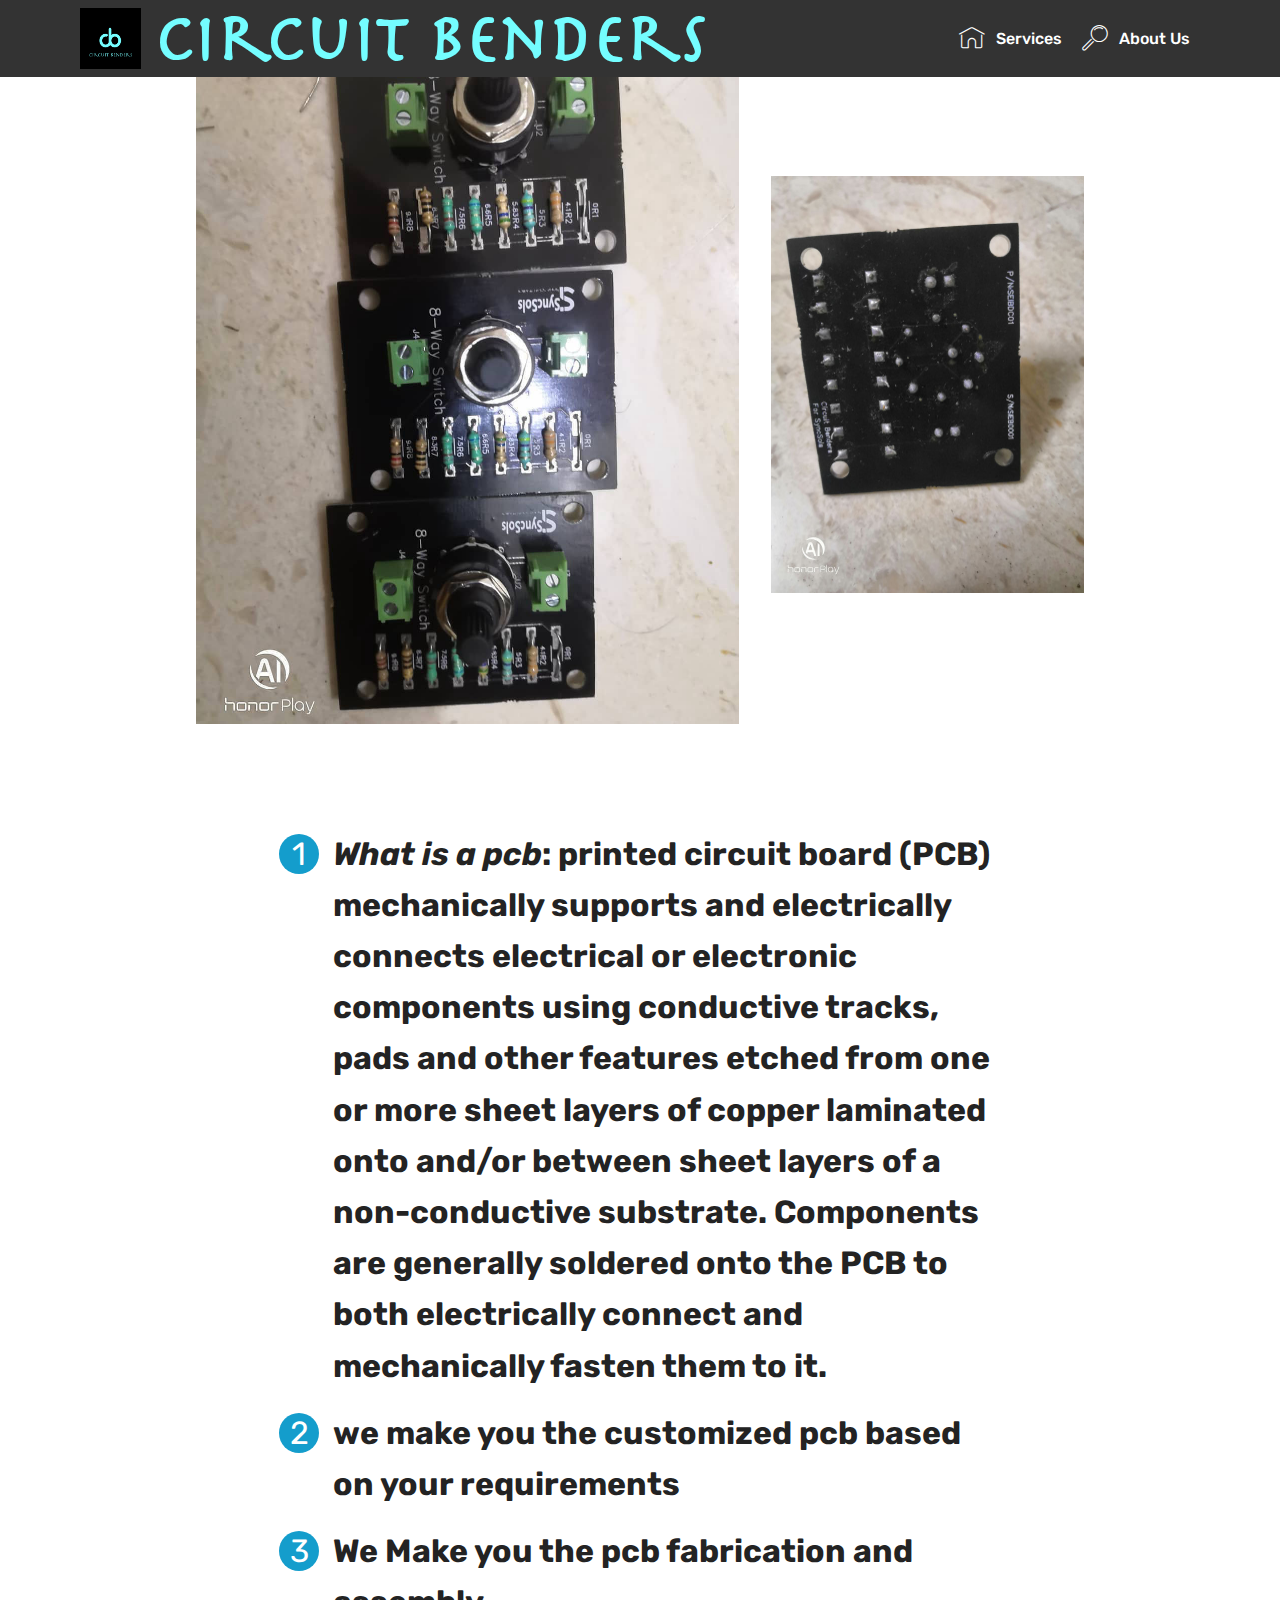
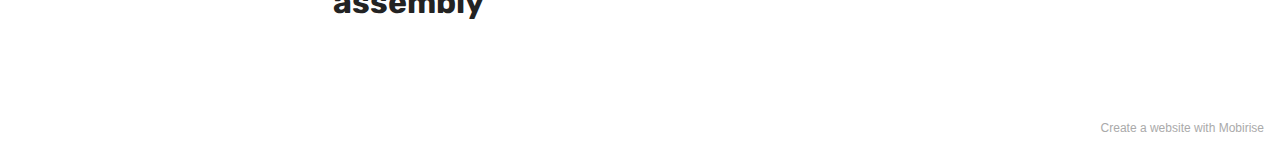
==== commit 5973b4fd: "Add files via upload" ====
--- a/Aboutus.html
+++ b/Aboutus.html
@@ -100,7 +100,7 @@
             </div>
         </div>
     </div>
-</section><section style="background-color: #fff; font-family: -apple-system, BlinkMacSystemFont, 'Segoe UI', 'Roboto', 'Helvetica Neue', Arial, sans-serif; color:#aaa; font-size:12px; padding: 0; align-items: center; display: flex;"><a href="https://mobirise.site/y" style="flex: 1 1; height: 3rem; padding-left: 1rem;"></a><p style="flex: 0 0 auto; margin:0; padding-right:1rem;">Website was <a href="https://mobirise.site/g" style="color:#aaa;">created</a> with Mobirise</p></section><script src="assets/web/assets/jquery/jquery.min.js"></script>  <script src="assets/popper/popper.min.js"></script>  <script src="assets/bootstrap/js/bootstrap.min.js"></script>  <script src="assets/tether/tether.min.js"></script>  <script src="assets/smoothscroll/smooth-scroll.js"></script>  <script src="assets/dropdown/js/nav-dropdown.js"></script>  <script src="assets/dropdown/js/navbar-dropdown.js"></script>  <script src="assets/touchswipe/jquery.touch-swipe.min.js"></script>  <script src="assets/theme/js/script.js"></script>  
+</section><section style="background-color: #fff; font-family: -apple-system, BlinkMacSystemFont, 'Segoe UI', 'Roboto', 'Helvetica Neue', Arial, sans-serif; color:#aaa; font-size:12px; padding: 0; align-items: center; display: flex;"><a href="https://mobirise.site/i" style="flex: 1 1; height: 3rem; padding-left: 1rem;"></a><p style="flex: 0 0 auto; margin:0; padding-right:1rem;">Create a <a href="https://mobirise.site/y" style="color:#aaa;">website</a> with Mobirise</p></section><script src="assets/web/assets/jquery/jquery.min.js"></script>  <script src="assets/popper/popper.min.js"></script>  <script src="assets/bootstrap/js/bootstrap.min.js"></script>  <script src="assets/tether/tether.min.js"></script>  <script src="assets/smoothscroll/smooth-scroll.js"></script>  <script src="assets/dropdown/js/nav-dropdown.js"></script>  <script src="assets/dropdown/js/navbar-dropdown.js"></script>  <script src="assets/touchswipe/jquery.touch-swipe.min.js"></script>  <script src="assets/theme/js/script.js"></script>  
   
   
 </body>
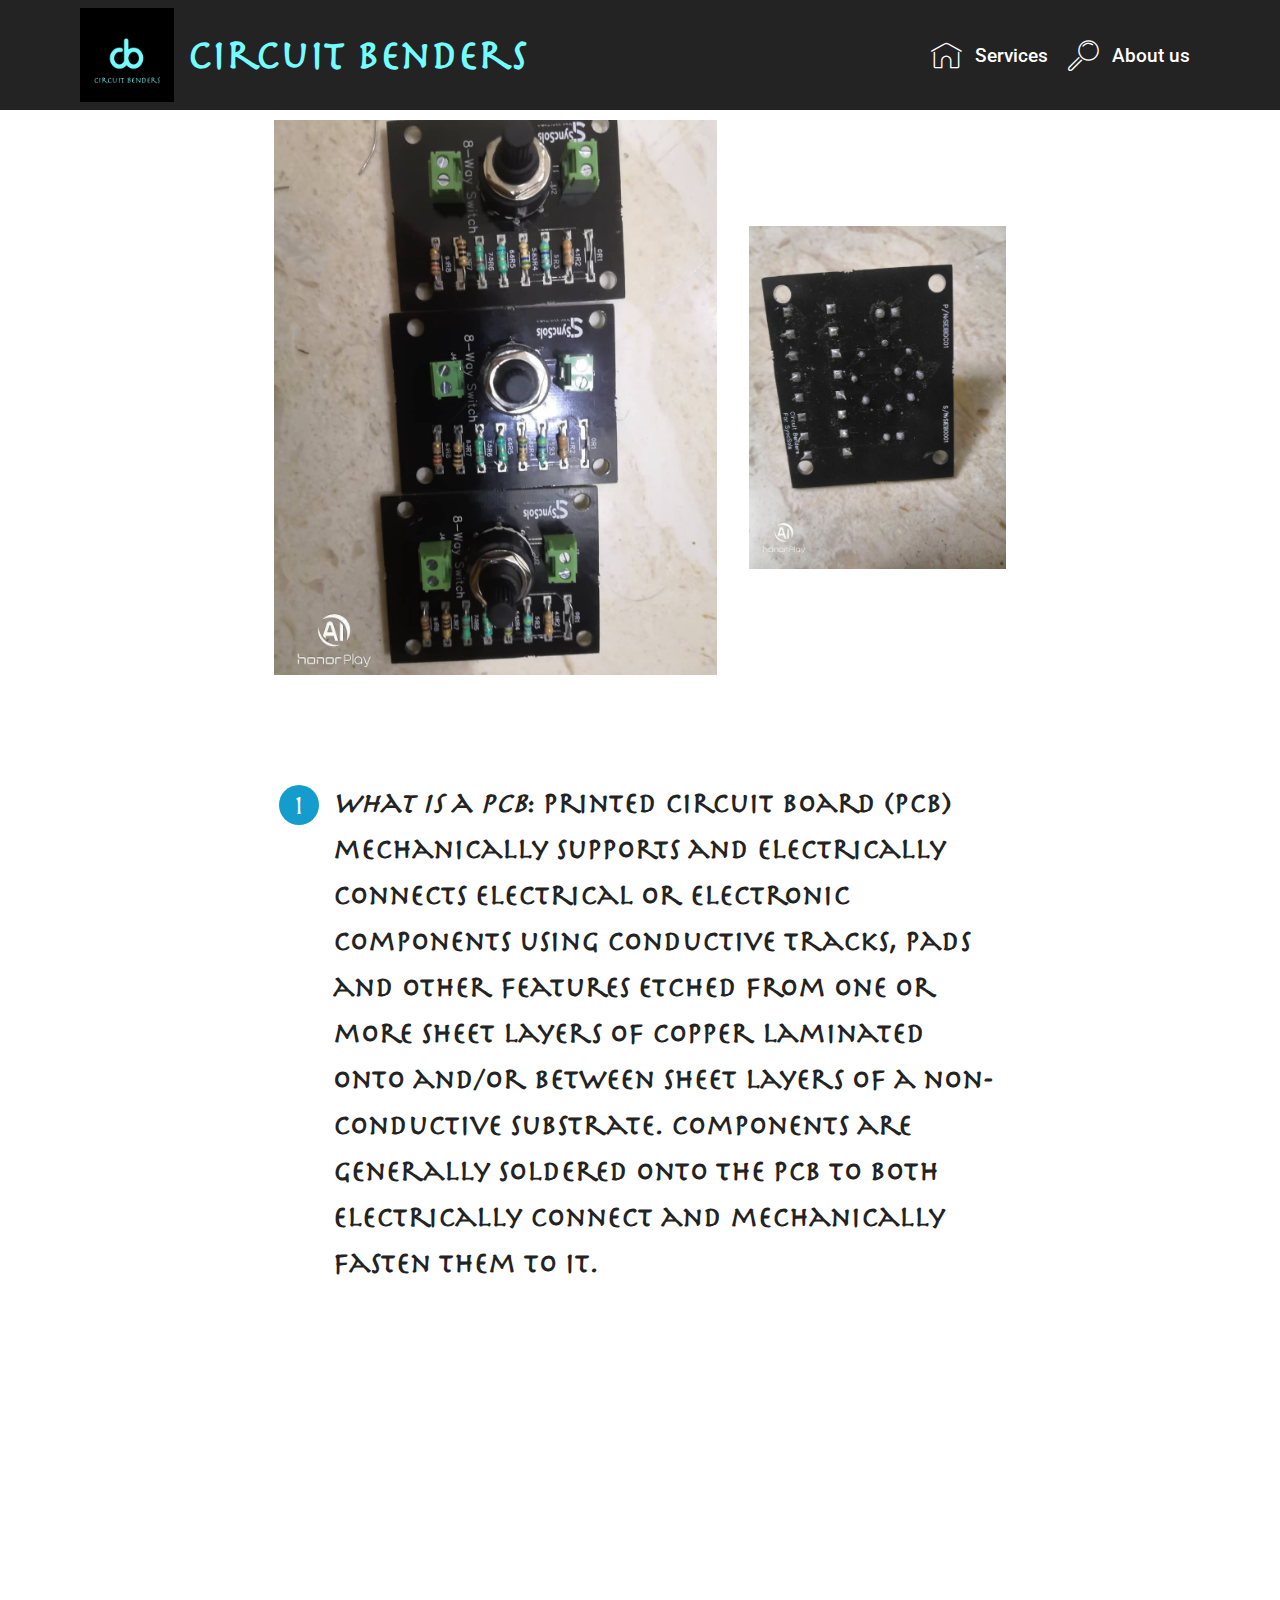
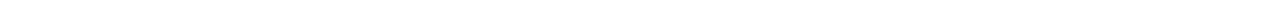
==== commit 81019076: "Add files via upload" ====
--- a/Aboutus.html
+++ b/Aboutus.html
@@ -17,6 +17,7 @@
   <link rel="stylesheet" href="assets/bootstrap/css/bootstrap-reboot.min.css">
   <link rel="stylesheet" href="assets/tether/tether.min.css">
   <link rel="stylesheet" href="assets/dropdown/css/style.css">
+  <link rel="stylesheet" href="assets/animatecss/animate.min.css">
   <link rel="stylesheet" href="assets/theme/css/style.css">
   <link href="assets/fonts/style.css" rel="stylesheet">
   <link rel="preload" as="style" href="assets/mobirise/css/mbr-additional.css"><link rel="stylesheet" href="assets/mobirise/css/mbr-additional.css" type="text/css">
@@ -43,26 +44,21 @@
         <div class="menu-logo">
             <div class="navbar-brand">
                 <span class="navbar-logo">
-                    <a href="index.html#top">
-                         <img src="assets/images/logo-121x121.png" alt="Mobirise" style="height: 3.8rem;">
+                    <a href="index.html"#top>
+                         <img src="assets/images/logo-121x121.png" alt="Mobirise" style="height: 5.9rem;">
                     </a>
                 </span>
-                <span class="navbar-caption-wrap"><a class="navbar-caption text-primary display-1" href="index.html">Circuit Benders</a></span>
+                <span class="navbar-caption-wrap"><a class="navbar-caption text-primary display-1" href="index.html"#top><br>Circuit Benders&nbsp;<br><br></a></span>
             </div>
         </div>
         <div class="collapse navbar-collapse" id="navbarSupportedContent">
             <ul class="navbar-nav nav-dropdown nav-right" data-app-modern-menu="true"><li class="nav-item">
-                    <a class="nav-link link text-white text-primary display-4" href="Service.html#top">
-                        <span class="mbri-home mbr-iconfont mbr-iconfont-btn"></span>
-                        Services
-                    </a>
-                </li>
-                <li class="nav-item">
-                    <a class="nav-link link text-white text-primary display-4" href="Aboutus.html#top">
-                        <span class="mbri-search mbr-iconfont mbr-iconfont-btn"></span>
-                        About Us
-                    </a>
-                </li></ul>
+                    <a class="nav-link link text-white text-primary display-4" href="Service.html"#top><span class="mbri-home mbr-iconfont mbr-iconfont-btn"></span>
+                        
+                        <br>Services<br>&nbsp;</a>
+                </li><li class="nav-item"><a class="nav-link link text-white text-primary display-4" href="Aboutus.html"top><span class="mbri-search mbr-iconfont mbr-iconfont-btn"></span>
+                        
+                        <br>About us<br><br></a></li></ul>
             
         </div>
     </nav>
@@ -73,7 +69,7 @@
     
     <!-- End block parameters -->
     <div class="container images-container">
-            <div class="media-container-row" style="width: 80%;">
+            <div class="media-container-row" style="width: 66%;">
                 <div class="img-item item1" style="width: 177%;">
                     <img src="assets/images/whatsapp-image-2020-10-28-at-11.06.08-pm-2-1080x1350.jpg" alt="">
                     
@@ -100,8 +96,9 @@
             </div>
         </div>
     </div>
-</section><section style="background-color: #fff; font-family: -apple-system, BlinkMacSystemFont, 'Segoe UI', 'Roboto', 'Helvetica Neue', Arial, sans-serif; color:#aaa; font-size:12px; padding: 0; align-items: center; display: flex;"><a href="https://mobirise.site/i" style="flex: 1 1; height: 3rem; padding-left: 1rem;"></a><p style="flex: 0 0 auto; margin:0; padding-right:1rem;">Create a <a href="https://mobirise.site/y" style="color:#aaa;">website</a> with Mobirise</p></section><script src="assets/web/assets/jquery/jquery.min.js"></script>  <script src="assets/popper/popper.min.js"></script>  <script src="assets/bootstrap/js/bootstrap.min.js"></script>  <script src="assets/tether/tether.min.js"></script>  <script src="assets/smoothscroll/smooth-scroll.js"></script>  <script src="assets/dropdown/js/nav-dropdown.js"></script>  <script src="assets/dropdown/js/navbar-dropdown.js"></script>  <script src="assets/touchswipe/jquery.touch-swipe.min.js"></script>  <script src="assets/theme/js/script.js"></script>  
+</section><section style="background-color: #fff; font-family: -apple-system, BlinkMacSystemFont, 'Segoe UI', 'Roboto', 'Helvetica Neue', Arial, sans-serif; color:#aaa; font-size:12px; padding: 0; align-items: center; display: flex;"><a href="https://mobirise.site/h" style="flex: 1 1; height: 3rem; padding-left: 1rem;"></a><p style="flex: 0 0 auto; margin:0; padding-right:1rem;">Designed with Mobirise <a href="https://mobirise.site/j" style="color:#aaa;">web page</a> builder</p></section><script src="assets/web/assets/jquery/jquery.min.js"></script>  <script src="assets/popper/popper.min.js"></script>  <script src="assets/bootstrap/js/bootstrap.min.js"></script>  <script src="assets/tether/tether.min.js"></script>  <script src="assets/smoothscroll/smooth-scroll.js"></script>  <script src="assets/dropdown/js/nav-dropdown.js"></script>  <script src="assets/dropdown/js/navbar-dropdown.js"></script>  <script src="assets/touchswipe/jquery.touch-swipe.min.js"></script>  <script src="assets/viewportchecker/jquery.viewportchecker.js"></script>  <script src="assets/theme/js/script.js"></script>  
   
   
-</body>
+  <input name="animation" type="hidden">
+  </body>
 </html>--- a/assets/mobirise/css/mbr-additional.css
+++ b/assets/mobirise/css/mbr-additional.css
@@ -1,5 +1,5 @@
 @import url(https://fonts.googleapis.com/css?family=Rubik:300,400,500,600,700,800,900,300i,400i,500i,600i,700i,800i,900i&display=swap);
-
+@import url(https://fonts.googleapis.com/css?family=Roboto:100,100i,300,300i,400,400i,500,500i,700,700i,900,900i&display=swap);
 
 
 
@@ -8,43 +8,43 @@
 }
 .display-1 {
   font-family: 'herculanum';
-  font-size: 4.25rem;
+  font-size: 2.6rem;
   font-display: swap;
 }
 .display-1 > .mbr-iconfont {
-  font-size: 6.8rem;
+  font-size: 4.16rem;
 }
 .display-2 {
   font-family: 'Rubik', sans-serif;
-  font-size: 2.4rem;
+  font-size: 3.4rem;
   font-display: swap;
 }
 .display-2 > .mbr-iconfont {
-  font-size: 3.84rem;
+  font-size: 5.44rem;
 }
 .display-4 {
-  font-family: 'Rubik', sans-serif;
-  font-size: 1rem;
+  font-family: 'Roboto', sans-serif;
+  font-size: 1.2rem;
   font-display: swap;
 }
 .display-4 > .mbr-iconfont {
-  font-size: 1.6rem;
+  font-size: 1.92rem;
 }
 .display-5 {
-  font-family: 'Rubik', sans-serif;
-  font-size: 1rem;
+  font-family: 'Roboto', sans-serif;
+  font-size: 1.8rem;
   font-display: swap;
 }
 .display-5 > .mbr-iconfont {
-  font-size: 1.6rem;
+  font-size: 2.88rem;
 }
 .display-7 {
-  font-family: 'Rubik', sans-serif;
-  font-size: 2rem;
+  font-family: 'herculanum';
+  font-size: 1.8rem;
   font-display: swap;
 }
 .display-7 > .mbr-iconfont {
-  font-size: 3.2rem;
+  font-size: 2.88rem;
 }
 /* ---- Fluid typography for mobile devices ---- */
 /* 1.4 - font scale ratio ( bootstrap == 1.42857 ) */
@@ -53,24 +53,24 @@
 /* 0.65 - min scale variable, may vary */
 @media (max-width: 768px) {
   .display-1 {
-    font-size: 3.4rem;
-    font-size: calc( 2.1374999999999997rem + (4.25 - 2.1374999999999997) * ((100vw - 20rem) / (48 - 20)));
-    line-height: calc( 1.4 * (2.1374999999999997rem + (4.25 - 2.1374999999999997) * ((100vw - 20rem) / (48 - 20))));
+    font-size: 2.08rem;
+    font-size: calc( 1.56rem + (2.6 - 1.56) * ((100vw - 20rem) / (48 - 20)));
+    line-height: calc( 1.4 * (1.56rem + (2.6 - 1.56) * ((100vw - 20rem) / (48 - 20))));
   }
   .display-2 {
-    font-size: 1.92rem;
-    font-size: calc( 1.49rem + (2.4 - 1.49) * ((100vw - 20rem) / (48 - 20)));
-    line-height: calc( 1.4 * (1.49rem + (2.4 - 1.49) * ((100vw - 20rem) / (48 - 20))));
+    font-size: 2.72rem;
+    font-size: calc( 1.8399999999999999rem + (3.4 - 1.8399999999999999) * ((100vw - 20rem) / (48 - 20)));
+    line-height: calc( 1.4 * (1.8399999999999999rem + (3.4 - 1.8399999999999999) * ((100vw - 20rem) / (48 - 20))));
   }
   .display-4 {
-    font-size: 0.8rem;
-    font-size: calc( 1rem + (1 - 1) * ((100vw - 20rem) / (48 - 20)));
-    line-height: calc( 1.4 * (1rem + (1 - 1) * ((100vw - 20rem) / (48 - 20))));
+    font-size: 0.96rem;
+    font-size: calc( 1.07rem + (1.2 - 1.07) * ((100vw - 20rem) / (48 - 20)));
+    line-height: calc( 1.4 * (1.07rem + (1.2 - 1.07) * ((100vw - 20rem) / (48 - 20))));
   }
   .display-5 {
-    font-size: 0.8rem;
-    font-size: calc( 1rem + (1 - 1) * ((100vw - 20rem) / (48 - 20)));
-    line-height: calc( 1.4 * (1rem + (1 - 1) * ((100vw - 20rem) / (48 - 20))));
+    font-size: 1.44rem;
+    font-size: calc( 1.28rem + (1.8 - 1.28) * ((100vw - 20rem) / (48 - 20)));
+    line-height: calc( 1.4 * (1.28rem + (1.8 - 1.28) * ((100vw - 20rem) / (48 - 20))));
   }
 }
 /* Buttons */
@@ -545,12 +545,12 @@
   display: none;
 }
 .form-control {
-  font-family: 'Rubik', sans-serif;
-  font-size: 2rem;
+  font-family: 'herculanum';
+  font-size: 1.8rem;
   font-display: swap;
 }
 .form-control > .mbr-iconfont {
-  font-size: 3.2rem;
+  font-size: 2.88rem;
 }
 blockquote {
   border-color: #74fdff;
@@ -685,12 +685,12 @@
 }
 .cid-seYfX4NO5e .navbar {
   padding: .5rem 0;
-  background: #333333;
+  background: #232323;
   transition: none;
   min-height: 77px;
 }
 .cid-seYfX4NO5e .navbar-dropdown.bg-color.transparent.opened {
-  background: #333333;
+  background: #232323;
 }
 .cid-seYfX4NO5e a {
   font-style: normal;
@@ -781,7 +781,7 @@
   padding-bottom: 0;
 }
 .cid-seYfX4NO5e .dropdown .dropdown-menu {
-  background: #333333;
+  background: #232323;
   visibility: hidden;
   display: block;
   position: absolute;
@@ -933,7 +933,7 @@
 }
 @media (min-width: 1024px) {
   .cid-seYfX4NO5e .collapsed:not(.navbar-short) .navbar-collapse {
-    max-height: calc(98.5vh - 3.8rem);
+    max-height: calc(98.5vh - 5rem);
   }
 }
 .cid-seYfX4NO5e .collapsed button.navbar-toggler {
@@ -1115,8 +1115,8 @@
   text-align: center;
 }
 .cid-seYxrtn5Bp {
-  padding-top: 60px;
-  padding-bottom: 60px;
+  padding-top: 15px;
+  padding-bottom: 0px;
   background-color: #ffffff;
 }
 .cid-seYxrtn5Bp .title {
@@ -1137,6 +1137,9 @@
 }
 .cid-seYxrtn5Bp H2 {
   text-align: center;
+}
+.cid-seYxrtn5Bp LABEL {
+  text-align: left;
 }
 .cid-sfajNl5xas {
   padding-top: 90px;
@@ -1145,7 +1148,7 @@
 }
 .cid-sfajNl5xas .mbr-iconfont-social {
   font-size: 32px;
-  color: #ff3366;
+  color: #149dcc;
 }
 .cid-sfajNl5xas .social-list a:focus {
   text-decoration: none;
@@ -1240,12 +1243,12 @@
 }
 .cid-seYfX4NO5e .navbar {
   padding: .5rem 0;
-  background: #333333;
+  background: #232323;
   transition: none;
   min-height: 77px;
 }
 .cid-seYfX4NO5e .navbar-dropdown.bg-color.transparent.opened {
-  background: #333333;
+  background: #232323;
 }
 .cid-seYfX4NO5e a {
   font-style: normal;
@@ -1336,7 +1339,7 @@
   padding-bottom: 0;
 }
 .cid-seYfX4NO5e .dropdown .dropdown-menu {
-  background: #333333;
+  background: #232323;
   visibility: hidden;
   display: block;
   position: absolute;
@@ -1488,7 +1491,7 @@
 }
 @media (min-width: 1024px) {
   .cid-seYfX4NO5e .collapsed:not(.navbar-short) .navbar-collapse {
-    max-height: calc(98.5vh - 3.8rem);
+    max-height: calc(98.5vh - 5rem);
   }
 }
 .cid-seYfX4NO5e .collapsed button.navbar-toggler {
@@ -1889,12 +1892,12 @@
 }
 .cid-seYfX4NO5e .navbar {
   padding: .5rem 0;
-  background: #333333;
+  background: #232323;
   transition: none;
   min-height: 77px;
 }
 .cid-seYfX4NO5e .navbar-dropdown.bg-color.transparent.opened {
-  background: #333333;
+  background: #232323;
 }
 .cid-seYfX4NO5e a {
   font-style: normal;
@@ -1985,7 +1988,7 @@
   padding-bottom: 0;
 }
 .cid-seYfX4NO5e .dropdown .dropdown-menu {
-  background: #333333;
+  background: #232323;
   visibility: hidden;
   display: block;
   position: absolute;
@@ -2137,7 +2140,7 @@
 }
 @media (min-width: 1024px) {
   .cid-seYfX4NO5e .collapsed:not(.navbar-short) .navbar-collapse {
-    max-height: calc(98.5vh - 3.8rem);
+    max-height: calc(98.5vh - 5rem);
   }
 }
 .cid-seYfX4NO5e .collapsed button.navbar-toggler {
@@ -2296,7 +2299,7 @@
   color: #c1c1c1 !important;
 }
 .cid-sfaHBiYdAJ {
-  padding-top: 45px;
+  padding-top: 120px;
   padding-bottom: 45px;
   background: #ffffff;
 }
--- a/assets/mobirise/css/mbr-additional.css
+++ b/assets/mobirise/css/mbr-additional.css
@@ -1,5 +1,5 @@
 @import url(https://fonts.googleapis.com/css?family=Rubik:300,400,500,600,700,800,900,300i,400i,500i,600i,700i,800i,900i&display=swap);
-
+@import url(https://fonts.googleapis.com/css?family=Roboto:100,100i,300,300i,400,400i,500,500i,700,700i,900,900i&display=swap);
 
 
 
@@ -8,43 +8,43 @@
 }
 .display-1 {
   font-family: 'herculanum';
-  font-size: 4.25rem;
+  font-size: 2.6rem;
   font-display: swap;
 }
 .display-1 > .mbr-iconfont {
-  font-size: 6.8rem;
+  font-size: 4.16rem;
 }
 .display-2 {
   font-family: 'Rubik', sans-serif;
-  font-size: 2.4rem;
+  font-size: 3.4rem;
   font-display: swap;
 }
 .display-2 > .mbr-iconfont {
-  font-size: 3.84rem;
+  font-size: 5.44rem;
 }
 .display-4 {
-  font-family: 'Rubik', sans-serif;
-  font-size: 1rem;
+  font-family: 'Roboto', sans-serif;
+  font-size: 1.2rem;
   font-display: swap;
 }
 .display-4 > .mbr-iconfont {
-  font-size: 1.6rem;
+  font-size: 1.92rem;
 }
 .display-5 {
-  font-family: 'Rubik', sans-serif;
-  font-size: 1rem;
+  font-family: 'Roboto', sans-serif;
+  font-size: 1.8rem;
   font-display: swap;
 }
 .display-5 > .mbr-iconfont {
-  font-size: 1.6rem;
+  font-size: 2.88rem;
 }
 .display-7 {
-  font-family: 'Rubik', sans-serif;
-  font-size: 2rem;
+  font-family: 'herculanum';
+  font-size: 1.8rem;
   font-display: swap;
 }
 .display-7 > .mbr-iconfont {
-  font-size: 3.2rem;
+  font-size: 2.88rem;
 }
 /* ---- Fluid typography for mobile devices ---- */
 /* 1.4 - font scale ratio ( bootstrap == 1.42857 ) */
@@ -53,24 +53,24 @@
 /* 0.65 - min scale variable, may vary */
 @media (max-width: 768px) {
   .display-1 {
-    font-size: 3.4rem;
-    font-size: calc( 2.1374999999999997rem + (4.25 - 2.1374999999999997) * ((100vw - 20rem) / (48 - 20)));
-    line-height: calc( 1.4 * (2.1374999999999997rem + (4.25 - 2.1374999999999997) * ((100vw - 20rem) / (48 - 20))));
+    font-size: 2.08rem;
+    font-size: calc( 1.56rem + (2.6 - 1.56) * ((100vw - 20rem) / (48 - 20)));
+    line-height: calc( 1.4 * (1.56rem + (2.6 - 1.56) * ((100vw - 20rem) / (48 - 20))));
   }
   .display-2 {
-    font-size: 1.92rem;
-    font-size: calc( 1.49rem + (2.4 - 1.49) * ((100vw - 20rem) / (48 - 20)));
-    line-height: calc( 1.4 * (1.49rem + (2.4 - 1.49) * ((100vw - 20rem) / (48 - 20))));
+    font-size: 2.72rem;
+    font-size: calc( 1.8399999999999999rem + (3.4 - 1.8399999999999999) * ((100vw - 20rem) / (48 - 20)));
+    line-height: calc( 1.4 * (1.8399999999999999rem + (3.4 - 1.8399999999999999) * ((100vw - 20rem) / (48 - 20))));
   }
   .display-4 {
-    font-size: 0.8rem;
-    font-size: calc( 1rem + (1 - 1) * ((100vw - 20rem) / (48 - 20)));
-    line-height: calc( 1.4 * (1rem + (1 - 1) * ((100vw - 20rem) / (48 - 20))));
+    font-size: 0.96rem;
+    font-size: calc( 1.07rem + (1.2 - 1.07) * ((100vw - 20rem) / (48 - 20)));
+    line-height: calc( 1.4 * (1.07rem + (1.2 - 1.07) * ((100vw - 20rem) / (48 - 20))));
   }
   .display-5 {
-    font-size: 0.8rem;
-    font-size: calc( 1rem + (1 - 1) * ((100vw - 20rem) / (48 - 20)));
-    line-height: calc( 1.4 * (1rem + (1 - 1) * ((100vw - 20rem) / (48 - 20))));
+    font-size: 1.44rem;
+    font-size: calc( 1.28rem + (1.8 - 1.28) * ((100vw - 20rem) / (48 - 20)));
+    line-height: calc( 1.4 * (1.28rem + (1.8 - 1.28) * ((100vw - 20rem) / (48 - 20))));
   }
 }
 /* Buttons */
@@ -545,12 +545,12 @@
   display: none;
 }
 .form-control {
-  font-family: 'Rubik', sans-serif;
-  font-size: 2rem;
+  font-family: 'herculanum';
+  font-size: 1.8rem;
   font-display: swap;
 }
 .form-control > .mbr-iconfont {
-  font-size: 3.2rem;
+  font-size: 2.88rem;
 }
 blockquote {
   border-color: #74fdff;
@@ -685,12 +685,12 @@
 }
 .cid-seYfX4NO5e .navbar {
   padding: .5rem 0;
-  background: #333333;
+  background: #232323;
   transition: none;
   min-height: 77px;
 }
 .cid-seYfX4NO5e .navbar-dropdown.bg-color.transparent.opened {
-  background: #333333;
+  background: #232323;
 }
 .cid-seYfX4NO5e a {
   font-style: normal;
@@ -781,7 +781,7 @@
   padding-bottom: 0;
 }
 .cid-seYfX4NO5e .dropdown .dropdown-menu {
-  background: #333333;
+  background: #232323;
   visibility: hidden;
   display: block;
   position: absolute;
@@ -933,7 +933,7 @@
 }
 @media (min-width: 1024px) {
   .cid-seYfX4NO5e .collapsed:not(.navbar-short) .navbar-collapse {
-    max-height: calc(98.5vh - 3.8rem);
+    max-height: calc(98.5vh - 5rem);
   }
 }
 .cid-seYfX4NO5e .collapsed button.navbar-toggler {
@@ -1115,8 +1115,8 @@
   text-align: center;
 }
 .cid-seYxrtn5Bp {
-  padding-top: 60px;
-  padding-bottom: 60px;
+  padding-top: 15px;
+  padding-bottom: 0px;
   background-color: #ffffff;
 }
 .cid-seYxrtn5Bp .title {
@@ -1137,6 +1137,9 @@
 }
 .cid-seYxrtn5Bp H2 {
   text-align: center;
+}
+.cid-seYxrtn5Bp LABEL {
+  text-align: left;
 }
 .cid-sfajNl5xas {
   padding-top: 90px;
@@ -1145,7 +1148,7 @@
 }
 .cid-sfajNl5xas .mbr-iconfont-social {
   font-size: 32px;
-  color: #ff3366;
+  color: #149dcc;
 }
 .cid-sfajNl5xas .social-list a:focus {
   text-decoration: none;
@@ -1240,12 +1243,12 @@
 }
 .cid-seYfX4NO5e .navbar {
   padding: .5rem 0;
-  background: #333333;
+  background: #232323;
   transition: none;
   min-height: 77px;
 }
 .cid-seYfX4NO5e .navbar-dropdown.bg-color.transparent.opened {
-  background: #333333;
+  background: #232323;
 }
 .cid-seYfX4NO5e a {
   font-style: normal;
@@ -1336,7 +1339,7 @@
   padding-bottom: 0;
 }
 .cid-seYfX4NO5e .dropdown .dropdown-menu {
-  background: #333333;
+  background: #232323;
   visibility: hidden;
   display: block;
   position: absolute;
@@ -1488,7 +1491,7 @@
 }
 @media (min-width: 1024px) {
   .cid-seYfX4NO5e .collapsed:not(.navbar-short) .navbar-collapse {
-    max-height: calc(98.5vh - 3.8rem);
+    max-height: calc(98.5vh - 5rem);
   }
 }
 .cid-seYfX4NO5e .collapsed button.navbar-toggler {
@@ -1889,12 +1892,12 @@
 }
 .cid-seYfX4NO5e .navbar {
   padding: .5rem 0;
-  background: #333333;
+  background: #232323;
   transition: none;
   min-height: 77px;
 }
 .cid-seYfX4NO5e .navbar-dropdown.bg-color.transparent.opened {
-  background: #333333;
+  background: #232323;
 }
 .cid-seYfX4NO5e a {
   font-style: normal;
@@ -1985,7 +1988,7 @@
   padding-bottom: 0;
 }
 .cid-seYfX4NO5e .dropdown .dropdown-menu {
-  background: #333333;
+  background: #232323;
   visibility: hidden;
   display: block;
   position: absolute;
@@ -2137,7 +2140,7 @@
 }
 @media (min-width: 1024px) {
   .cid-seYfX4NO5e .collapsed:not(.navbar-short) .navbar-collapse {
-    max-height: calc(98.5vh - 3.8rem);
+    max-height: calc(98.5vh - 5rem);
   }
 }
 .cid-seYfX4NO5e .collapsed button.navbar-toggler {
@@ -2296,7 +2299,7 @@
   color: #c1c1c1 !important;
 }
 .cid-sfaHBiYdAJ {
-  padding-top: 45px;
+  padding-top: 120px;
   padding-bottom: 45px;
   background: #ffffff;
 }
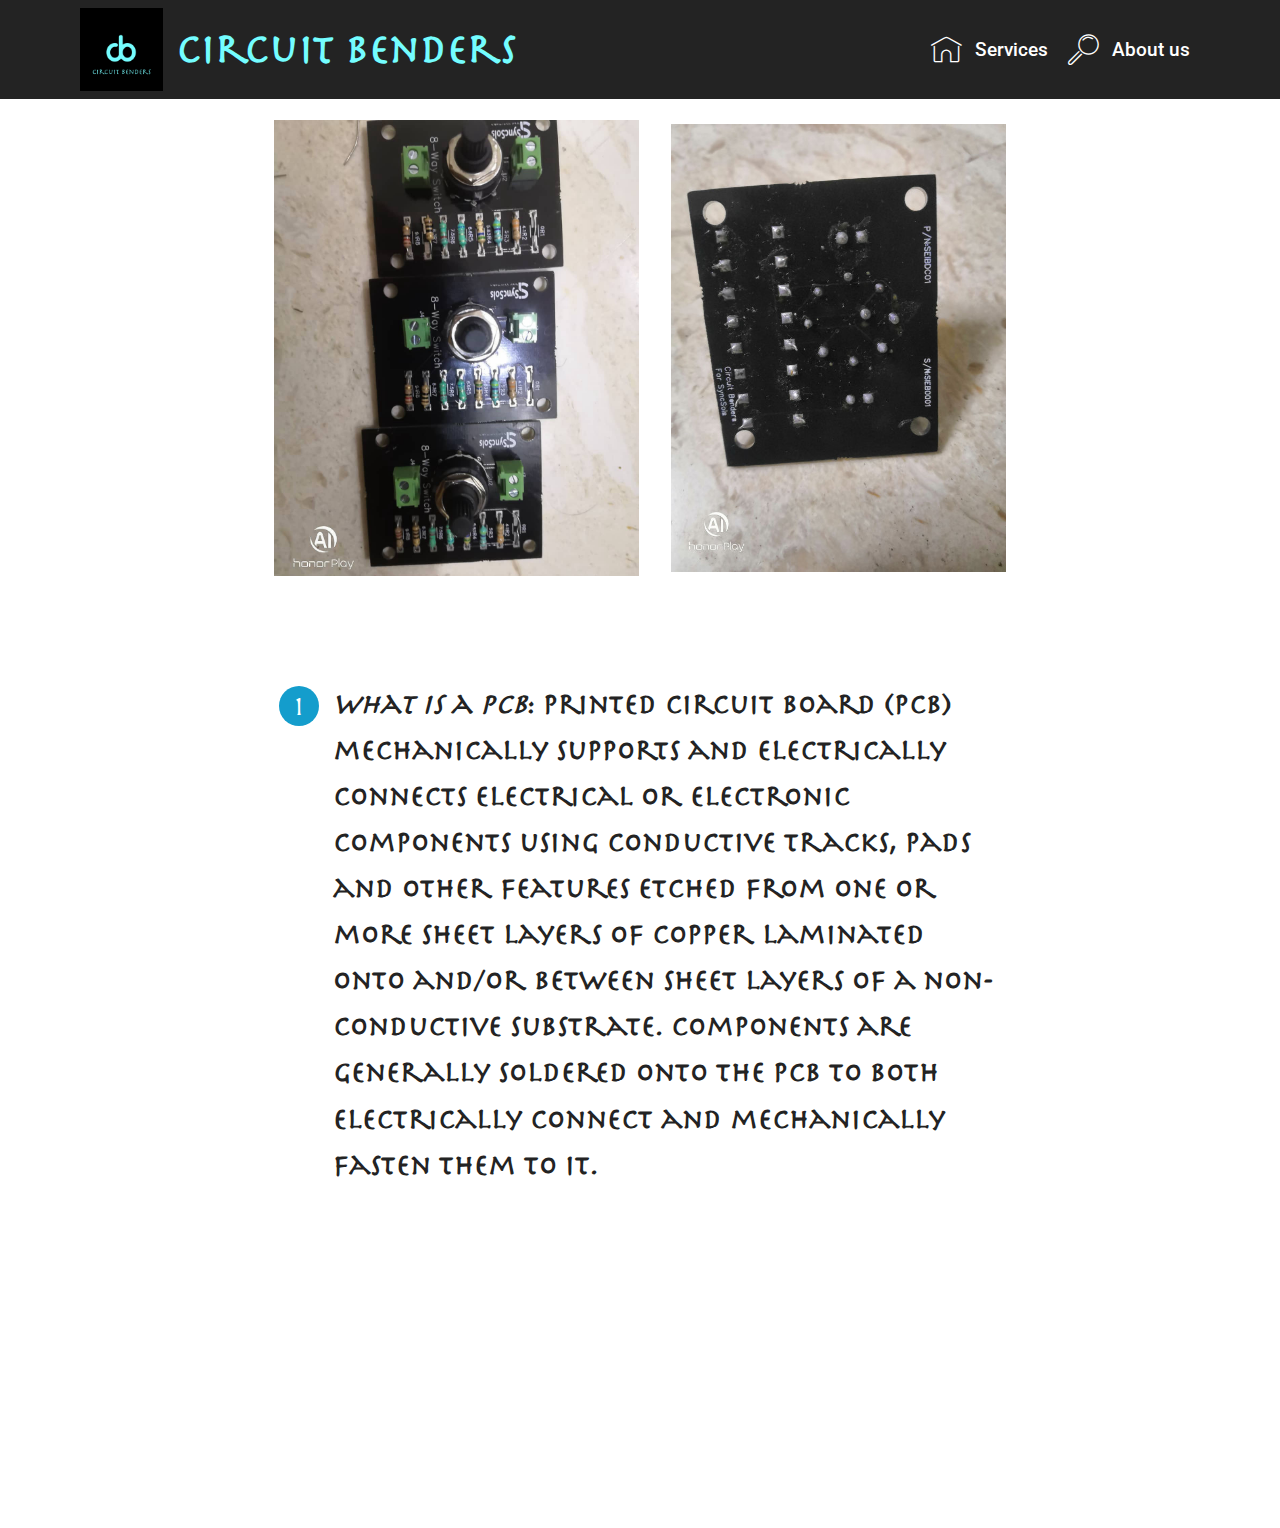
==== commit 6f27d8a0: "Add files via upload" ====
--- a/Aboutus.html
+++ b/Aboutus.html
@@ -44,19 +44,19 @@
         <div class="menu-logo">
             <div class="navbar-brand">
                 <span class="navbar-logo">
-                    <a href="index.html"#top>
-                         <img src="assets/images/logo-121x121.png" alt="Mobirise" style="height: 5.9rem;">
+                    <a href="index.html#top">
+                         <img src="assets/images/logo-121x121.png" alt="Mobirise" style="height: 5.2rem;">
                     </a>
                 </span>
-                <span class="navbar-caption-wrap"><a class="navbar-caption text-primary display-1" href="index.html"#top><br>Circuit Benders&nbsp;<br><br></a></span>
+                <span class="navbar-caption-wrap"><a class="navbar-caption text-primary display-1" href="index.html#top"><br>Circuit Benders&nbsp;<br><br></a></span>
             </div>
         </div>
         <div class="collapse navbar-collapse" id="navbarSupportedContent">
             <ul class="navbar-nav nav-dropdown nav-right" data-app-modern-menu="true"><li class="nav-item">
-                    <a class="nav-link link text-white text-primary display-4" href="Service.html"#top><span class="mbri-home mbr-iconfont mbr-iconfont-btn"></span>
+                    <a class="nav-link link text-white text-primary display-4" href="Service.html#top"><span class="mbri-home mbr-iconfont mbr-iconfont-btn"></span>
                         
                         <br>Services<br>&nbsp;</a>
-                </li><li class="nav-item"><a class="nav-link link text-white text-primary display-4" href="Aboutus.html"top><span class="mbri-search mbr-iconfont mbr-iconfont-btn"></span>
+                </li><li class="nav-item"><a class="nav-link link text-white text-primary display-4" href="Aboutus.html#top"><span class="mbri-search mbr-iconfont mbr-iconfont-btn"></span>
                         
                         <br>About us<br><br></a></li></ul>
             
@@ -70,7 +70,7 @@
     <!-- End block parameters -->
     <div class="container images-container">
             <div class="media-container-row" style="width: 66%;">
-                <div class="img-item item1" style="width: 177%;">
+                <div class="img-item item1" style="width: 113%;">
                     <img src="assets/images/whatsapp-image-2020-10-28-at-11.06.08-pm-2-1080x1350.jpg" alt="">
                     
                 </div>
@@ -96,7 +96,7 @@
             </div>
         </div>
     </div>
-</section><section style="background-color: #fff; font-family: -apple-system, BlinkMacSystemFont, 'Segoe UI', 'Roboto', 'Helvetica Neue', Arial, sans-serif; color:#aaa; font-size:12px; padding: 0; align-items: center; display: flex;"><a href="https://mobirise.site/h" style="flex: 1 1; height: 3rem; padding-left: 1rem;"></a><p style="flex: 0 0 auto; margin:0; padding-right:1rem;">Designed with Mobirise <a href="https://mobirise.site/j" style="color:#aaa;">web page</a> builder</p></section><script src="assets/web/assets/jquery/jquery.min.js"></script>  <script src="assets/popper/popper.min.js"></script>  <script src="assets/bootstrap/js/bootstrap.min.js"></script>  <script src="assets/tether/tether.min.js"></script>  <script src="assets/smoothscroll/smooth-scroll.js"></script>  <script src="assets/dropdown/js/nav-dropdown.js"></script>  <script src="assets/dropdown/js/navbar-dropdown.js"></script>  <script src="assets/touchswipe/jquery.touch-swipe.min.js"></script>  <script src="assets/viewportchecker/jquery.viewportchecker.js"></script>  <script src="assets/theme/js/script.js"></script>  
+</section><section style="background-color: #fff; font-family: -apple-system, BlinkMacSystemFont, 'Segoe UI', 'Roboto', 'Helvetica Neue', Arial, sans-serif; color:#aaa; font-size:12px; padding: 0; align-items: center; display: flex;"><a href="https://mobirise.site/e" style="flex: 1 1; height: 3rem; padding-left: 1rem;"></a><p style="flex: 0 0 auto; margin:0; padding-right:1rem;">How to develop a free website - <a href="https://mobirise.site/x" style="color:#aaa;">See here</a></p></section><script src="assets/web/assets/jquery/jquery.min.js"></script>  <script src="assets/popper/popper.min.js"></script>  <script src="assets/bootstrap/js/bootstrap.min.js"></script>  <script src="assets/tether/tether.min.js"></script>  <script src="assets/smoothscroll/smooth-scroll.js"></script>  <script src="assets/dropdown/js/nav-dropdown.js"></script>  <script src="assets/dropdown/js/navbar-dropdown.js"></script>  <script src="assets/touchswipe/jquery.touch-swipe.min.js"></script>  <script src="assets/viewportchecker/jquery.viewportchecker.js"></script>  <script src="assets/theme/js/script.js"></script>  
   
   
   <input name="animation" type="hidden">
--- a/assets/mobirise/css/mbr-additional.css
+++ b/assets/mobirise/css/mbr-additional.css
@@ -933,7 +933,7 @@
 }
 @media (min-width: 1024px) {
   .cid-seYfX4NO5e .collapsed:not(.navbar-short) .navbar-collapse {
-    max-height: calc(98.5vh - 5rem);
+    max-height: calc(98.5vh - 5.2rem);
   }
 }
 .cid-seYfX4NO5e .collapsed button.navbar-toggler {
@@ -1115,7 +1115,7 @@
   text-align: center;
 }
 .cid-seYxrtn5Bp {
-  padding-top: 15px;
+  padding-top: 30px;
   padding-bottom: 0px;
   background-color: #ffffff;
 }
@@ -1491,7 +1491,7 @@
 }
 @media (min-width: 1024px) {
   .cid-seYfX4NO5e .collapsed:not(.navbar-short) .navbar-collapse {
-    max-height: calc(98.5vh - 5rem);
+    max-height: calc(98.5vh - 5.2rem);
   }
 }
 .cid-seYfX4NO5e .collapsed button.navbar-toggler {
@@ -2140,7 +2140,7 @@
 }
 @media (min-width: 1024px) {
   .cid-seYfX4NO5e .collapsed:not(.navbar-short) .navbar-collapse {
-    max-height: calc(98.5vh - 5rem);
+    max-height: calc(98.5vh - 5.2rem);
   }
 }
 .cid-seYfX4NO5e .collapsed button.navbar-toggler {
--- a/assets/mobirise/css/mbr-additional.css
+++ b/assets/mobirise/css/mbr-additional.css
@@ -933,7 +933,7 @@
 }
 @media (min-width: 1024px) {
   .cid-seYfX4NO5e .collapsed:not(.navbar-short) .navbar-collapse {
-    max-height: calc(98.5vh - 5rem);
+    max-height: calc(98.5vh - 5.2rem);
   }
 }
 .cid-seYfX4NO5e .collapsed button.navbar-toggler {
@@ -1115,7 +1115,7 @@
   text-align: center;
 }
 .cid-seYxrtn5Bp {
-  padding-top: 15px;
+  padding-top: 30px;
   padding-bottom: 0px;
   background-color: #ffffff;
 }
@@ -1491,7 +1491,7 @@
 }
 @media (min-width: 1024px) {
   .cid-seYfX4NO5e .collapsed:not(.navbar-short) .navbar-collapse {
-    max-height: calc(98.5vh - 5rem);
+    max-height: calc(98.5vh - 5.2rem);
   }
 }
 .cid-seYfX4NO5e .collapsed button.navbar-toggler {
@@ -2140,7 +2140,7 @@
 }
 @media (min-width: 1024px) {
   .cid-seYfX4NO5e .collapsed:not(.navbar-short) .navbar-collapse {
-    max-height: calc(98.5vh - 5rem);
+    max-height: calc(98.5vh - 5.2rem);
   }
 }
 .cid-seYfX4NO5e .collapsed button.navbar-toggler {
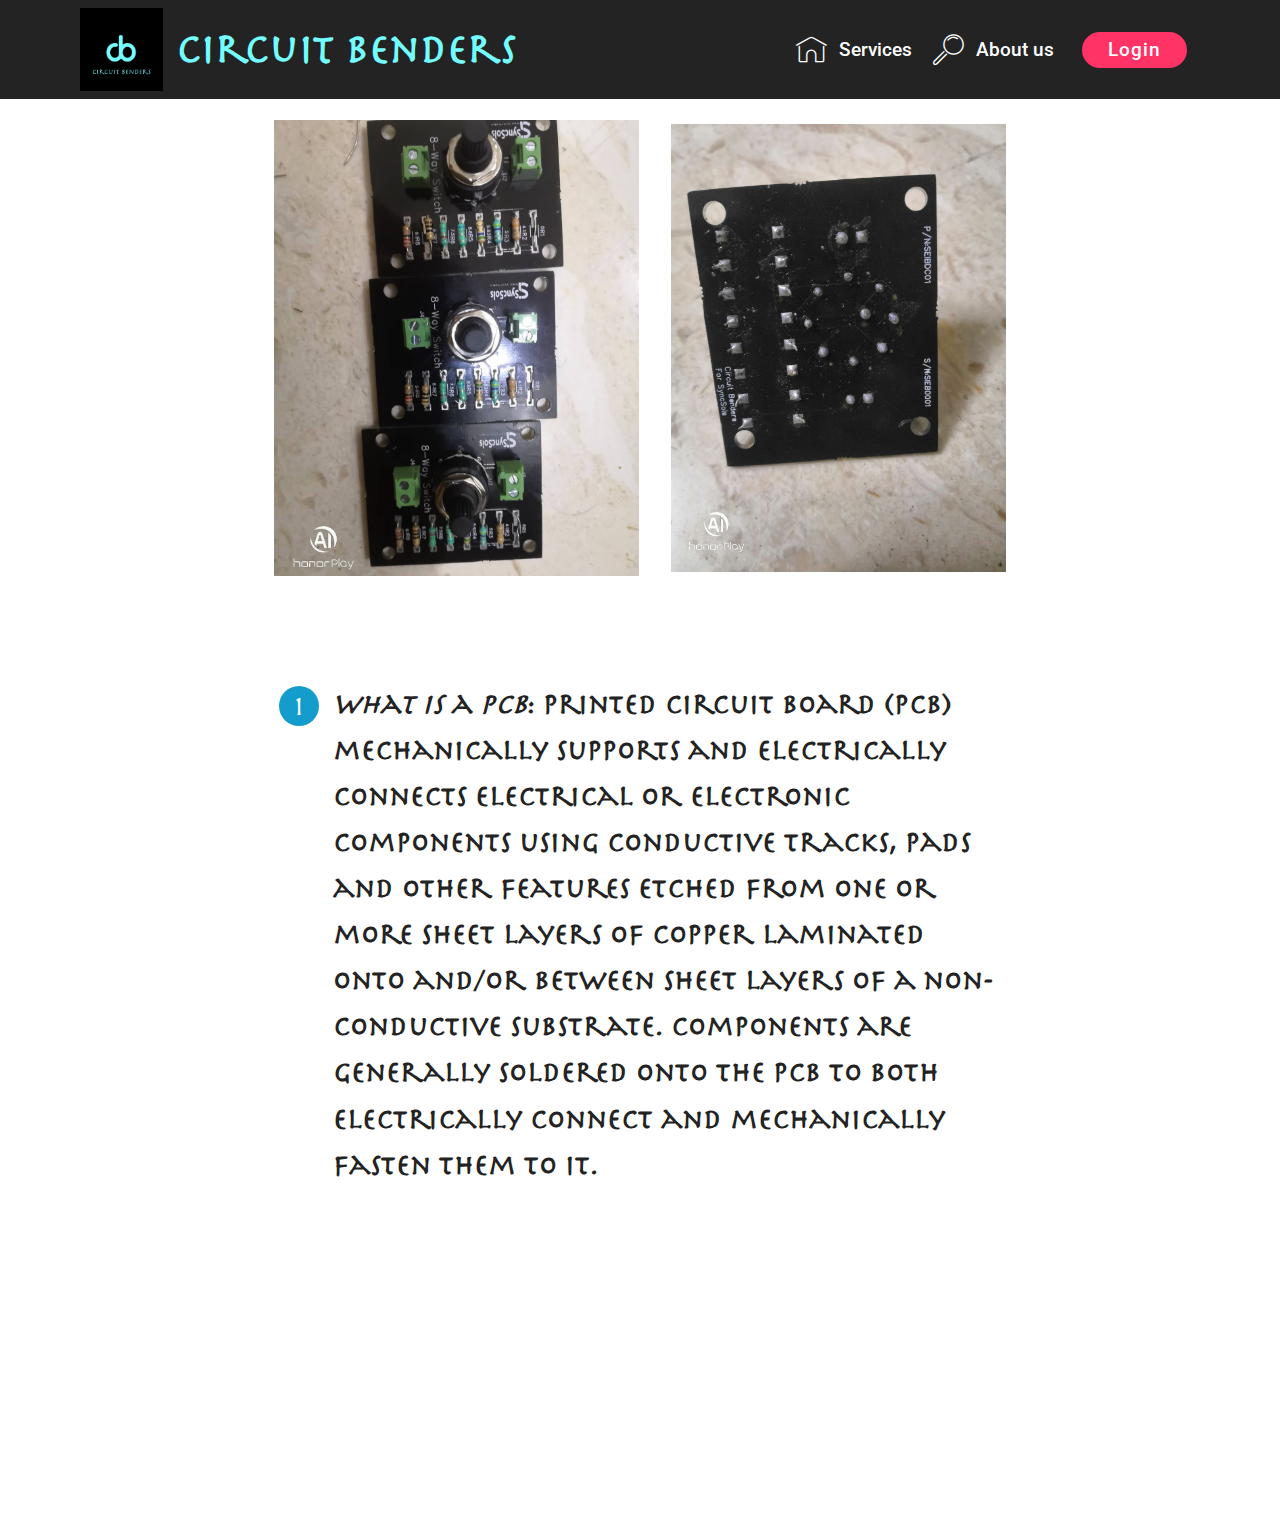
==== commit e3e42b6d: "Add files via upload" ====
--- a/Aboutus.html
+++ b/Aboutus.html
@@ -52,14 +52,14 @@
             </div>
         </div>
         <div class="collapse navbar-collapse" id="navbarSupportedContent">
-            <ul class="navbar-nav nav-dropdown nav-right" data-app-modern-menu="true"><li class="nav-item">
+            <ul class="navbar-nav nav-dropdown" data-app-modern-menu="true"><li class="nav-item">
                     <a class="nav-link link text-white text-primary display-4" href="Service.html#top"><span class="mbri-home mbr-iconfont mbr-iconfont-btn"></span>
                         
                         <br>Services<br>&nbsp;</a>
                 </li><li class="nav-item"><a class="nav-link link text-white text-primary display-4" href="Aboutus.html#top"><span class="mbri-search mbr-iconfont mbr-iconfont-btn"></span>
                         
-                        <br>About us<br><br></a></li></ul>
-            
+                        About us&nbsp;</a></li></ul>
+            <div class="navbar-buttons mbr-section-btn"><a class="btn btn-sm btn-secondary display-4" href="public/index.html">Login</a></div>
         </div>
     </nav>
 </section>
@@ -96,7 +96,7 @@
             </div>
         </div>
     </div>
-</section><section style="background-color: #fff; font-family: -apple-system, BlinkMacSystemFont, 'Segoe UI', 'Roboto', 'Helvetica Neue', Arial, sans-serif; color:#aaa; font-size:12px; padding: 0; align-items: center; display: flex;"><a href="https://mobirise.site/e" style="flex: 1 1; height: 3rem; padding-left: 1rem;"></a><p style="flex: 0 0 auto; margin:0; padding-right:1rem;">How to develop a free website - <a href="https://mobirise.site/x" style="color:#aaa;">See here</a></p></section><script src="assets/web/assets/jquery/jquery.min.js"></script>  <script src="assets/popper/popper.min.js"></script>  <script src="assets/bootstrap/js/bootstrap.min.js"></script>  <script src="assets/tether/tether.min.js"></script>  <script src="assets/smoothscroll/smooth-scroll.js"></script>  <script src="assets/dropdown/js/nav-dropdown.js"></script>  <script src="assets/dropdown/js/navbar-dropdown.js"></script>  <script src="assets/touchswipe/jquery.touch-swipe.min.js"></script>  <script src="assets/viewportchecker/jquery.viewportchecker.js"></script>  <script src="assets/theme/js/script.js"></script>  
+</section><section style="background-color: #fff; font-family: -apple-system, BlinkMacSystemFont, 'Segoe UI', 'Roboto', 'Helvetica Neue', Arial, sans-serif; color:#aaa; font-size:12px; padding: 0; align-items: center; display: flex;"><a href="https://mobirise.site/f" style="flex: 1 1; height: 3rem; padding-left: 1rem;"></a><p style="flex: 0 0 auto; margin:0; padding-right:1rem;">Designed with Mobirise - <a href="https://mobirise.site/l" style="color:#aaa;">Get now</a></p></section><script src="assets/web/assets/jquery/jquery.min.js"></script>  <script src="assets/popper/popper.min.js"></script>  <script src="assets/bootstrap/js/bootstrap.min.js"></script>  <script src="assets/tether/tether.min.js"></script>  <script src="assets/smoothscroll/smooth-scroll.js"></script>  <script src="assets/dropdown/js/nav-dropdown.js"></script>  <script src="assets/dropdown/js/navbar-dropdown.js"></script>  <script src="assets/touchswipe/jquery.touch-swipe.min.js"></script>  <script src="assets/viewportchecker/jquery.viewportchecker.js"></script>  <script src="assets/theme/js/script.js"></script>  
   
   
   <input name="animation" type="hidden">
--- a/assets/mobirise/css/mbr-additional.css
+++ b/assets/mobirise/css/mbr-additional.css
@@ -918,10 +918,6 @@
 .cid-seYfX4NO5e .collapsed .navbar-collapse.collapsing .navbar-nav .nav-item,
 .cid-seYfX4NO5e .collapsed .navbar-collapse.show .navbar-nav .nav-item {
   clear: both;
-}
-.cid-seYfX4NO5e .collapsed .navbar-collapse.collapsing .navbar-nav .nav-item:last-child,
-.cid-seYfX4NO5e .collapsed .navbar-collapse.show .navbar-nav .nav-item:last-child {
-  margin-bottom: 1rem;
 }
 .cid-seYfX4NO5e .collapsed .navbar-collapse.collapsing .navbar-buttons,
 .cid-seYfX4NO5e .collapsed .navbar-collapse.show .navbar-buttons {
@@ -1024,10 +1020,6 @@
   .cid-seYfX4NO5e .navbar-collapse.show .navbar-nav .nav-item {
     clear: both;
   }
-  .cid-seYfX4NO5e .navbar-collapse.collapsing .navbar-nav .nav-item:last-child,
-  .cid-seYfX4NO5e .navbar-collapse.show .navbar-nav .nav-item:last-child {
-    margin-bottom: 1rem;
-  }
   .cid-seYfX4NO5e .navbar-collapse.collapsing .navbar-buttons,
   .cid-seYfX4NO5e .navbar-collapse.show .navbar-buttons {
     text-align: center;
@@ -1477,10 +1469,6 @@
 .cid-seYfX4NO5e .collapsed .navbar-collapse.show .navbar-nav .nav-item {
   clear: both;
 }
-.cid-seYfX4NO5e .collapsed .navbar-collapse.collapsing .navbar-nav .nav-item:last-child,
-.cid-seYfX4NO5e .collapsed .navbar-collapse.show .navbar-nav .nav-item:last-child {
-  margin-bottom: 1rem;
-}
 .cid-seYfX4NO5e .collapsed .navbar-collapse.collapsing .navbar-buttons,
 .cid-seYfX4NO5e .collapsed .navbar-collapse.show .navbar-buttons {
   text-align: center;
@@ -1581,10 +1569,6 @@
   .cid-seYfX4NO5e .navbar-collapse.collapsing .navbar-nav .nav-item,
   .cid-seYfX4NO5e .navbar-collapse.show .navbar-nav .nav-item {
     clear: both;
-  }
-  .cid-seYfX4NO5e .navbar-collapse.collapsing .navbar-nav .nav-item:last-child,
-  .cid-seYfX4NO5e .navbar-collapse.show .navbar-nav .nav-item:last-child {
-    margin-bottom: 1rem;
   }
   .cid-seYfX4NO5e .navbar-collapse.collapsing .navbar-buttons,
   .cid-seYfX4NO5e .navbar-collapse.show .navbar-buttons {
@@ -2126,10 +2110,6 @@
 .cid-seYfX4NO5e .collapsed .navbar-collapse.show .navbar-nav .nav-item {
   clear: both;
 }
-.cid-seYfX4NO5e .collapsed .navbar-collapse.collapsing .navbar-nav .nav-item:last-child,
-.cid-seYfX4NO5e .collapsed .navbar-collapse.show .navbar-nav .nav-item:last-child {
-  margin-bottom: 1rem;
-}
 .cid-seYfX4NO5e .collapsed .navbar-collapse.collapsing .navbar-buttons,
 .cid-seYfX4NO5e .collapsed .navbar-collapse.show .navbar-buttons {
   text-align: center;
@@ -2230,10 +2210,6 @@
   .cid-seYfX4NO5e .navbar-collapse.collapsing .navbar-nav .nav-item,
   .cid-seYfX4NO5e .navbar-collapse.show .navbar-nav .nav-item {
     clear: both;
-  }
-  .cid-seYfX4NO5e .navbar-collapse.collapsing .navbar-nav .nav-item:last-child,
-  .cid-seYfX4NO5e .navbar-collapse.show .navbar-nav .nav-item:last-child {
-    margin-bottom: 1rem;
   }
   .cid-seYfX4NO5e .navbar-collapse.collapsing .navbar-buttons,
   .cid-seYfX4NO5e .navbar-collapse.show .navbar-buttons {
--- a/assets/mobirise/css/mbr-additional.css
+++ b/assets/mobirise/css/mbr-additional.css
@@ -918,10 +918,6 @@
 .cid-seYfX4NO5e .collapsed .navbar-collapse.collapsing .navbar-nav .nav-item,
 .cid-seYfX4NO5e .collapsed .navbar-collapse.show .navbar-nav .nav-item {
   clear: both;
-}
-.cid-seYfX4NO5e .collapsed .navbar-collapse.collapsing .navbar-nav .nav-item:last-child,
-.cid-seYfX4NO5e .collapsed .navbar-collapse.show .navbar-nav .nav-item:last-child {
-  margin-bottom: 1rem;
 }
 .cid-seYfX4NO5e .collapsed .navbar-collapse.collapsing .navbar-buttons,
 .cid-seYfX4NO5e .collapsed .navbar-collapse.show .navbar-buttons {
@@ -1024,10 +1020,6 @@
   .cid-seYfX4NO5e .navbar-collapse.show .navbar-nav .nav-item {
     clear: both;
   }
-  .cid-seYfX4NO5e .navbar-collapse.collapsing .navbar-nav .nav-item:last-child,
-  .cid-seYfX4NO5e .navbar-collapse.show .navbar-nav .nav-item:last-child {
-    margin-bottom: 1rem;
-  }
   .cid-seYfX4NO5e .navbar-collapse.collapsing .navbar-buttons,
   .cid-seYfX4NO5e .navbar-collapse.show .navbar-buttons {
     text-align: center;
@@ -1477,10 +1469,6 @@
 .cid-seYfX4NO5e .collapsed .navbar-collapse.show .navbar-nav .nav-item {
   clear: both;
 }
-.cid-seYfX4NO5e .collapsed .navbar-collapse.collapsing .navbar-nav .nav-item:last-child,
-.cid-seYfX4NO5e .collapsed .navbar-collapse.show .navbar-nav .nav-item:last-child {
-  margin-bottom: 1rem;
-}
 .cid-seYfX4NO5e .collapsed .navbar-collapse.collapsing .navbar-buttons,
 .cid-seYfX4NO5e .collapsed .navbar-collapse.show .navbar-buttons {
   text-align: center;
@@ -1581,10 +1569,6 @@
   .cid-seYfX4NO5e .navbar-collapse.collapsing .navbar-nav .nav-item,
   .cid-seYfX4NO5e .navbar-collapse.show .navbar-nav .nav-item {
     clear: both;
-  }
-  .cid-seYfX4NO5e .navbar-collapse.collapsing .navbar-nav .nav-item:last-child,
-  .cid-seYfX4NO5e .navbar-collapse.show .navbar-nav .nav-item:last-child {
-    margin-bottom: 1rem;
   }
   .cid-seYfX4NO5e .navbar-collapse.collapsing .navbar-buttons,
   .cid-seYfX4NO5e .navbar-collapse.show .navbar-buttons {
@@ -2126,10 +2110,6 @@
 .cid-seYfX4NO5e .collapsed .navbar-collapse.show .navbar-nav .nav-item {
   clear: both;
 }
-.cid-seYfX4NO5e .collapsed .navbar-collapse.collapsing .navbar-nav .nav-item:last-child,
-.cid-seYfX4NO5e .collapsed .navbar-collapse.show .navbar-nav .nav-item:last-child {
-  margin-bottom: 1rem;
-}
 .cid-seYfX4NO5e .collapsed .navbar-collapse.collapsing .navbar-buttons,
 .cid-seYfX4NO5e .collapsed .navbar-collapse.show .navbar-buttons {
   text-align: center;
@@ -2230,10 +2210,6 @@
   .cid-seYfX4NO5e .navbar-collapse.collapsing .navbar-nav .nav-item,
   .cid-seYfX4NO5e .navbar-collapse.show .navbar-nav .nav-item {
     clear: both;
-  }
-  .cid-seYfX4NO5e .navbar-collapse.collapsing .navbar-nav .nav-item:last-child,
-  .cid-seYfX4NO5e .navbar-collapse.show .navbar-nav .nav-item:last-child {
-    margin-bottom: 1rem;
   }
   .cid-seYfX4NO5e .navbar-collapse.collapsing .navbar-buttons,
   .cid-seYfX4NO5e .navbar-collapse.show .navbar-buttons {
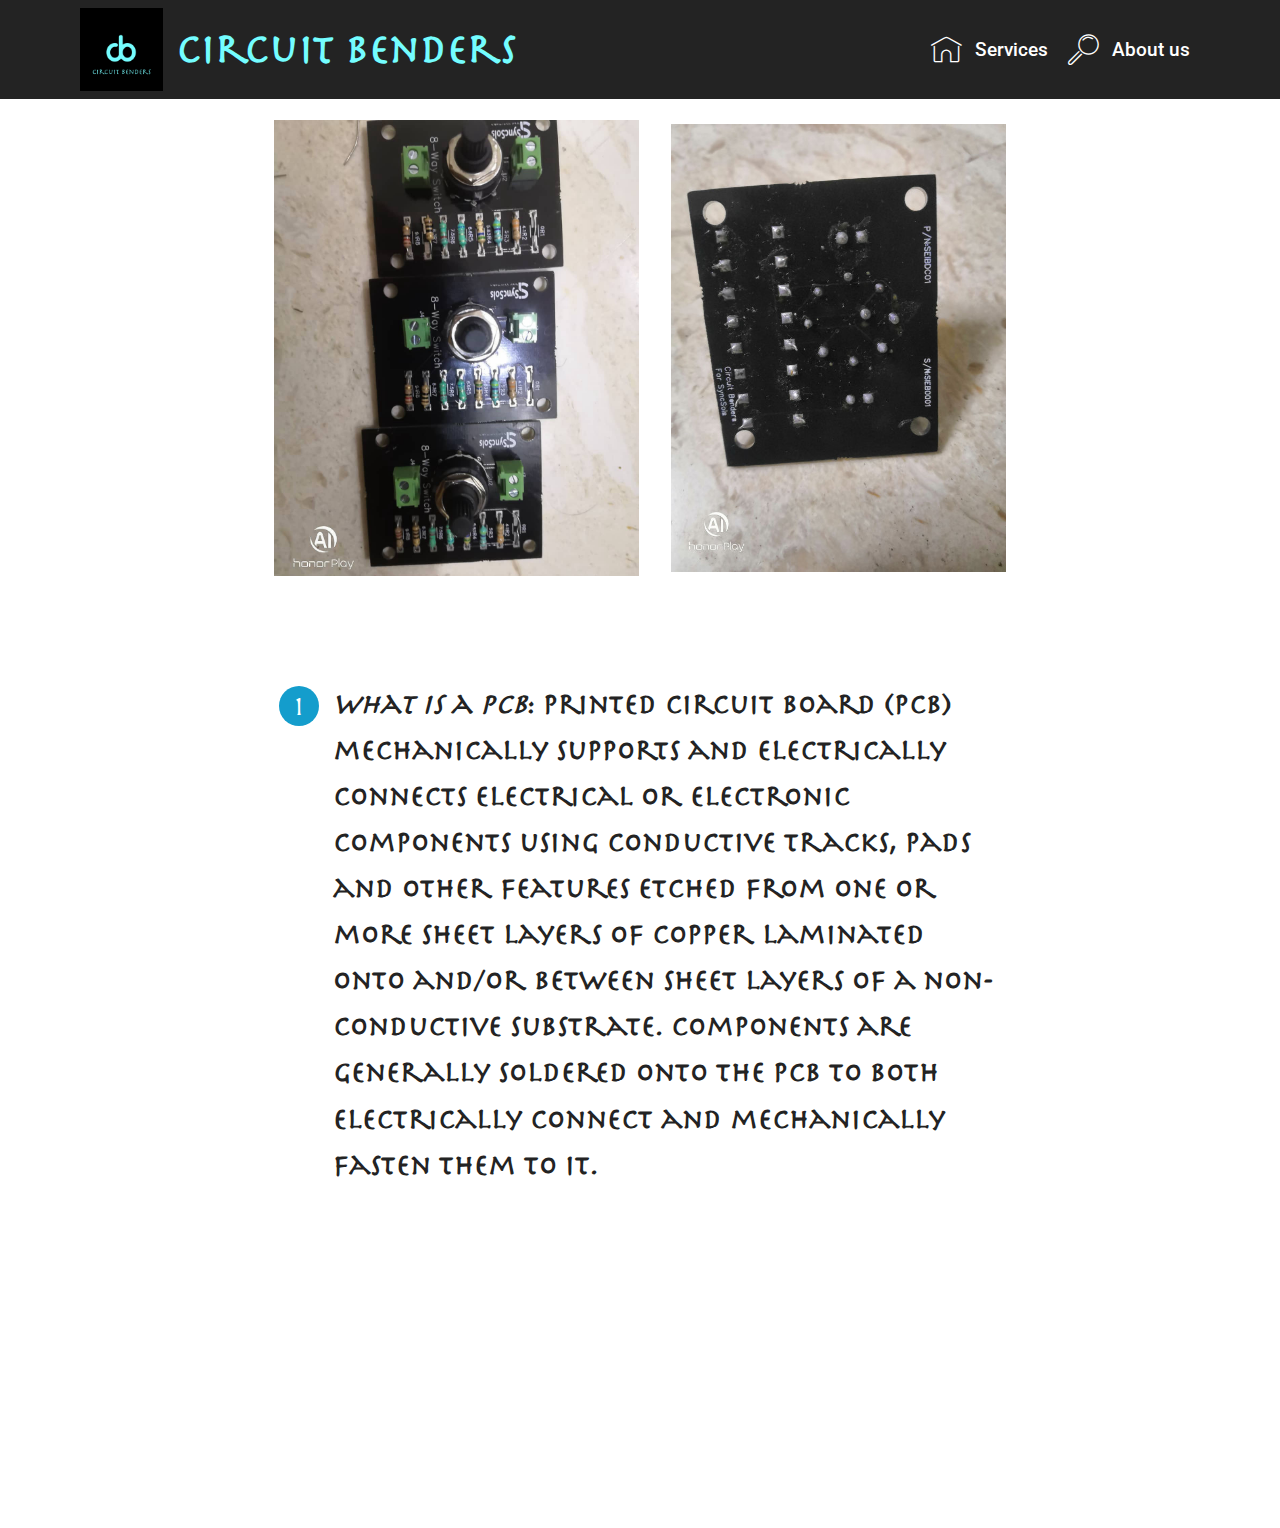
==== commit d6a64e81: "Add files via upload" ====
--- a/Aboutus.html
+++ b/Aboutus.html
@@ -44,22 +44,22 @@
         <div class="menu-logo">
             <div class="navbar-brand">
                 <span class="navbar-logo">
-                    <a href="index.html#top">
+                    <a href="index.html"#top>
                          <img src="assets/images/logo-121x121.png" alt="Mobirise" style="height: 5.2rem;">
                     </a>
                 </span>
-                <span class="navbar-caption-wrap"><a class="navbar-caption text-primary display-1" href="index.html#top"><br>Circuit Benders&nbsp;<br><br></a></span>
+                <span class="navbar-caption-wrap"><a class="navbar-caption text-primary display-1" href="index.html"#top><br>Circuit Benders&nbsp;<br><br></a></span>
             </div>
         </div>
         <div class="collapse navbar-collapse" id="navbarSupportedContent">
-            <ul class="navbar-nav nav-dropdown" data-app-modern-menu="true"><li class="nav-item">
-                    <a class="nav-link link text-white text-primary display-4" href="Service.html#top"><span class="mbri-home mbr-iconfont mbr-iconfont-btn"></span>
+            <ul class="navbar-nav nav-dropdown nav-right" data-app-modern-menu="true"><li class="nav-item">
+                    <a class="nav-link link text-white text-primary display-4" href="Service.html"#top><span class="mbri-home mbr-iconfont mbr-iconfont-btn"></span>
                         
                         <br>Services<br>&nbsp;</a>
-                </li><li class="nav-item"><a class="nav-link link text-white text-primary display-4" href="Aboutus.html#top"><span class="mbri-search mbr-iconfont mbr-iconfont-btn"></span>
+                </li><li class="nav-item"><a class="nav-link link text-white text-primary display-4" href="Aboutus.html"#top><span class="mbri-search mbr-iconfont mbr-iconfont-btn"></span>
                         
-                        About us&nbsp;</a></li></ul>
-            <div class="navbar-buttons mbr-section-btn"><a class="btn btn-sm btn-secondary display-4" href="public/index.html">Login</a></div>
+                        <br>About us<br><br></a></li></ul>
+            
         </div>
     </nav>
 </section>
@@ -96,7 +96,7 @@
             </div>
         </div>
     </div>
-</section><section style="background-color: #fff; font-family: -apple-system, BlinkMacSystemFont, 'Segoe UI', 'Roboto', 'Helvetica Neue', Arial, sans-serif; color:#aaa; font-size:12px; padding: 0; align-items: center; display: flex;"><a href="https://mobirise.site/f" style="flex: 1 1; height: 3rem; padding-left: 1rem;"></a><p style="flex: 0 0 auto; margin:0; padding-right:1rem;">Designed with Mobirise - <a href="https://mobirise.site/l" style="color:#aaa;">Get now</a></p></section><script src="assets/web/assets/jquery/jquery.min.js"></script>  <script src="assets/popper/popper.min.js"></script>  <script src="assets/bootstrap/js/bootstrap.min.js"></script>  <script src="assets/tether/tether.min.js"></script>  <script src="assets/smoothscroll/smooth-scroll.js"></script>  <script src="assets/dropdown/js/nav-dropdown.js"></script>  <script src="assets/dropdown/js/navbar-dropdown.js"></script>  <script src="assets/touchswipe/jquery.touch-swipe.min.js"></script>  <script src="assets/viewportchecker/jquery.viewportchecker.js"></script>  <script src="assets/theme/js/script.js"></script>  
+</section><section style="background-color: #fff; font-family: -apple-system, BlinkMacSystemFont, 'Segoe UI', 'Roboto', 'Helvetica Neue', Arial, sans-serif; color:#aaa; font-size:12px; padding: 0; align-items: center; display: flex;"><a href="https://mobirise.site/e" style="flex: 1 1; height: 3rem; padding-left: 1rem;"></a><p style="flex: 0 0 auto; margin:0; padding-right:1rem;">How to develop a free website - <a href="https://mobirise.site/x" style="color:#aaa;">See here</a></p></section><script src="assets/web/assets/jquery/jquery.min.js"></script>  <script src="assets/popper/popper.min.js"></script>  <script src="assets/bootstrap/js/bootstrap.min.js"></script>  <script src="assets/tether/tether.min.js"></script>  <script src="assets/smoothscroll/smooth-scroll.js"></script>  <script src="assets/dropdown/js/nav-dropdown.js"></script>  <script src="assets/dropdown/js/navbar-dropdown.js"></script>  <script src="assets/touchswipe/jquery.touch-swipe.min.js"></script>  <script src="assets/viewportchecker/jquery.viewportchecker.js"></script>  <script src="assets/theme/js/script.js"></script>  
   
   
   <input name="animation" type="hidden">
--- a/assets/mobirise/css/mbr-additional.css
+++ b/assets/mobirise/css/mbr-additional.css
@@ -918,6 +918,10 @@
 .cid-seYfX4NO5e .collapsed .navbar-collapse.collapsing .navbar-nav .nav-item,
 .cid-seYfX4NO5e .collapsed .navbar-collapse.show .navbar-nav .nav-item {
   clear: both;
+}
+.cid-seYfX4NO5e .collapsed .navbar-collapse.collapsing .navbar-nav .nav-item:last-child,
+.cid-seYfX4NO5e .collapsed .navbar-collapse.show .navbar-nav .nav-item:last-child {
+  margin-bottom: 1rem;
 }
 .cid-seYfX4NO5e .collapsed .navbar-collapse.collapsing .navbar-buttons,
 .cid-seYfX4NO5e .collapsed .navbar-collapse.show .navbar-buttons {
@@ -1020,6 +1024,10 @@
   .cid-seYfX4NO5e .navbar-collapse.show .navbar-nav .nav-item {
     clear: both;
   }
+  .cid-seYfX4NO5e .navbar-collapse.collapsing .navbar-nav .nav-item:last-child,
+  .cid-seYfX4NO5e .navbar-collapse.show .navbar-nav .nav-item:last-child {
+    margin-bottom: 1rem;
+  }
   .cid-seYfX4NO5e .navbar-collapse.collapsing .navbar-buttons,
   .cid-seYfX4NO5e .navbar-collapse.show .navbar-buttons {
     text-align: center;
@@ -1469,6 +1477,10 @@
 .cid-seYfX4NO5e .collapsed .navbar-collapse.show .navbar-nav .nav-item {
   clear: both;
 }
+.cid-seYfX4NO5e .collapsed .navbar-collapse.collapsing .navbar-nav .nav-item:last-child,
+.cid-seYfX4NO5e .collapsed .navbar-collapse.show .navbar-nav .nav-item:last-child {
+  margin-bottom: 1rem;
+}
 .cid-seYfX4NO5e .collapsed .navbar-collapse.collapsing .navbar-buttons,
 .cid-seYfX4NO5e .collapsed .navbar-collapse.show .navbar-buttons {
   text-align: center;
@@ -1569,6 +1581,10 @@
   .cid-seYfX4NO5e .navbar-collapse.collapsing .navbar-nav .nav-item,
   .cid-seYfX4NO5e .navbar-collapse.show .navbar-nav .nav-item {
     clear: both;
+  }
+  .cid-seYfX4NO5e .navbar-collapse.collapsing .navbar-nav .nav-item:last-child,
+  .cid-seYfX4NO5e .navbar-collapse.show .navbar-nav .nav-item:last-child {
+    margin-bottom: 1rem;
   }
   .cid-seYfX4NO5e .navbar-collapse.collapsing .navbar-buttons,
   .cid-seYfX4NO5e .navbar-collapse.show .navbar-buttons {
@@ -2110,6 +2126,10 @@
 .cid-seYfX4NO5e .collapsed .navbar-collapse.show .navbar-nav .nav-item {
   clear: both;
 }
+.cid-seYfX4NO5e .collapsed .navbar-collapse.collapsing .navbar-nav .nav-item:last-child,
+.cid-seYfX4NO5e .collapsed .navbar-collapse.show .navbar-nav .nav-item:last-child {
+  margin-bottom: 1rem;
+}
 .cid-seYfX4NO5e .collapsed .navbar-collapse.collapsing .navbar-buttons,
 .cid-seYfX4NO5e .collapsed .navbar-collapse.show .navbar-buttons {
   text-align: center;
@@ -2210,6 +2230,10 @@
   .cid-seYfX4NO5e .navbar-collapse.collapsing .navbar-nav .nav-item,
   .cid-seYfX4NO5e .navbar-collapse.show .navbar-nav .nav-item {
     clear: both;
+  }
+  .cid-seYfX4NO5e .navbar-collapse.collapsing .navbar-nav .nav-item:last-child,
+  .cid-seYfX4NO5e .navbar-collapse.show .navbar-nav .nav-item:last-child {
+    margin-bottom: 1rem;
   }
   .cid-seYfX4NO5e .navbar-collapse.collapsing .navbar-buttons,
   .cid-seYfX4NO5e .navbar-collapse.show .navbar-buttons {
--- a/assets/mobirise/css/mbr-additional.css
+++ b/assets/mobirise/css/mbr-additional.css
@@ -918,6 +918,10 @@
 .cid-seYfX4NO5e .collapsed .navbar-collapse.collapsing .navbar-nav .nav-item,
 .cid-seYfX4NO5e .collapsed .navbar-collapse.show .navbar-nav .nav-item {
   clear: both;
+}
+.cid-seYfX4NO5e .collapsed .navbar-collapse.collapsing .navbar-nav .nav-item:last-child,
+.cid-seYfX4NO5e .collapsed .navbar-collapse.show .navbar-nav .nav-item:last-child {
+  margin-bottom: 1rem;
 }
 .cid-seYfX4NO5e .collapsed .navbar-collapse.collapsing .navbar-buttons,
 .cid-seYfX4NO5e .collapsed .navbar-collapse.show .navbar-buttons {
@@ -1020,6 +1024,10 @@
   .cid-seYfX4NO5e .navbar-collapse.show .navbar-nav .nav-item {
     clear: both;
   }
+  .cid-seYfX4NO5e .navbar-collapse.collapsing .navbar-nav .nav-item:last-child,
+  .cid-seYfX4NO5e .navbar-collapse.show .navbar-nav .nav-item:last-child {
+    margin-bottom: 1rem;
+  }
   .cid-seYfX4NO5e .navbar-collapse.collapsing .navbar-buttons,
   .cid-seYfX4NO5e .navbar-collapse.show .navbar-buttons {
     text-align: center;
@@ -1469,6 +1477,10 @@
 .cid-seYfX4NO5e .collapsed .navbar-collapse.show .navbar-nav .nav-item {
   clear: both;
 }
+.cid-seYfX4NO5e .collapsed .navbar-collapse.collapsing .navbar-nav .nav-item:last-child,
+.cid-seYfX4NO5e .collapsed .navbar-collapse.show .navbar-nav .nav-item:last-child {
+  margin-bottom: 1rem;
+}
 .cid-seYfX4NO5e .collapsed .navbar-collapse.collapsing .navbar-buttons,
 .cid-seYfX4NO5e .collapsed .navbar-collapse.show .navbar-buttons {
   text-align: center;
@@ -1569,6 +1581,10 @@
   .cid-seYfX4NO5e .navbar-collapse.collapsing .navbar-nav .nav-item,
   .cid-seYfX4NO5e .navbar-collapse.show .navbar-nav .nav-item {
     clear: both;
+  }
+  .cid-seYfX4NO5e .navbar-collapse.collapsing .navbar-nav .nav-item:last-child,
+  .cid-seYfX4NO5e .navbar-collapse.show .navbar-nav .nav-item:last-child {
+    margin-bottom: 1rem;
   }
   .cid-seYfX4NO5e .navbar-collapse.collapsing .navbar-buttons,
   .cid-seYfX4NO5e .navbar-collapse.show .navbar-buttons {
@@ -2110,6 +2126,10 @@
 .cid-seYfX4NO5e .collapsed .navbar-collapse.show .navbar-nav .nav-item {
   clear: both;
 }
+.cid-seYfX4NO5e .collapsed .navbar-collapse.collapsing .navbar-nav .nav-item:last-child,
+.cid-seYfX4NO5e .collapsed .navbar-collapse.show .navbar-nav .nav-item:last-child {
+  margin-bottom: 1rem;
+}
 .cid-seYfX4NO5e .collapsed .navbar-collapse.collapsing .navbar-buttons,
 .cid-seYfX4NO5e .collapsed .navbar-collapse.show .navbar-buttons {
   text-align: center;
@@ -2210,6 +2230,10 @@
   .cid-seYfX4NO5e .navbar-collapse.collapsing .navbar-nav .nav-item,
   .cid-seYfX4NO5e .navbar-collapse.show .navbar-nav .nav-item {
     clear: both;
+  }
+  .cid-seYfX4NO5e .navbar-collapse.collapsing .navbar-nav .nav-item:last-child,
+  .cid-seYfX4NO5e .navbar-collapse.show .navbar-nav .nav-item:last-child {
+    margin-bottom: 1rem;
   }
   .cid-seYfX4NO5e .navbar-collapse.collapsing .navbar-buttons,
   .cid-seYfX4NO5e .navbar-collapse.show .navbar-buttons {
